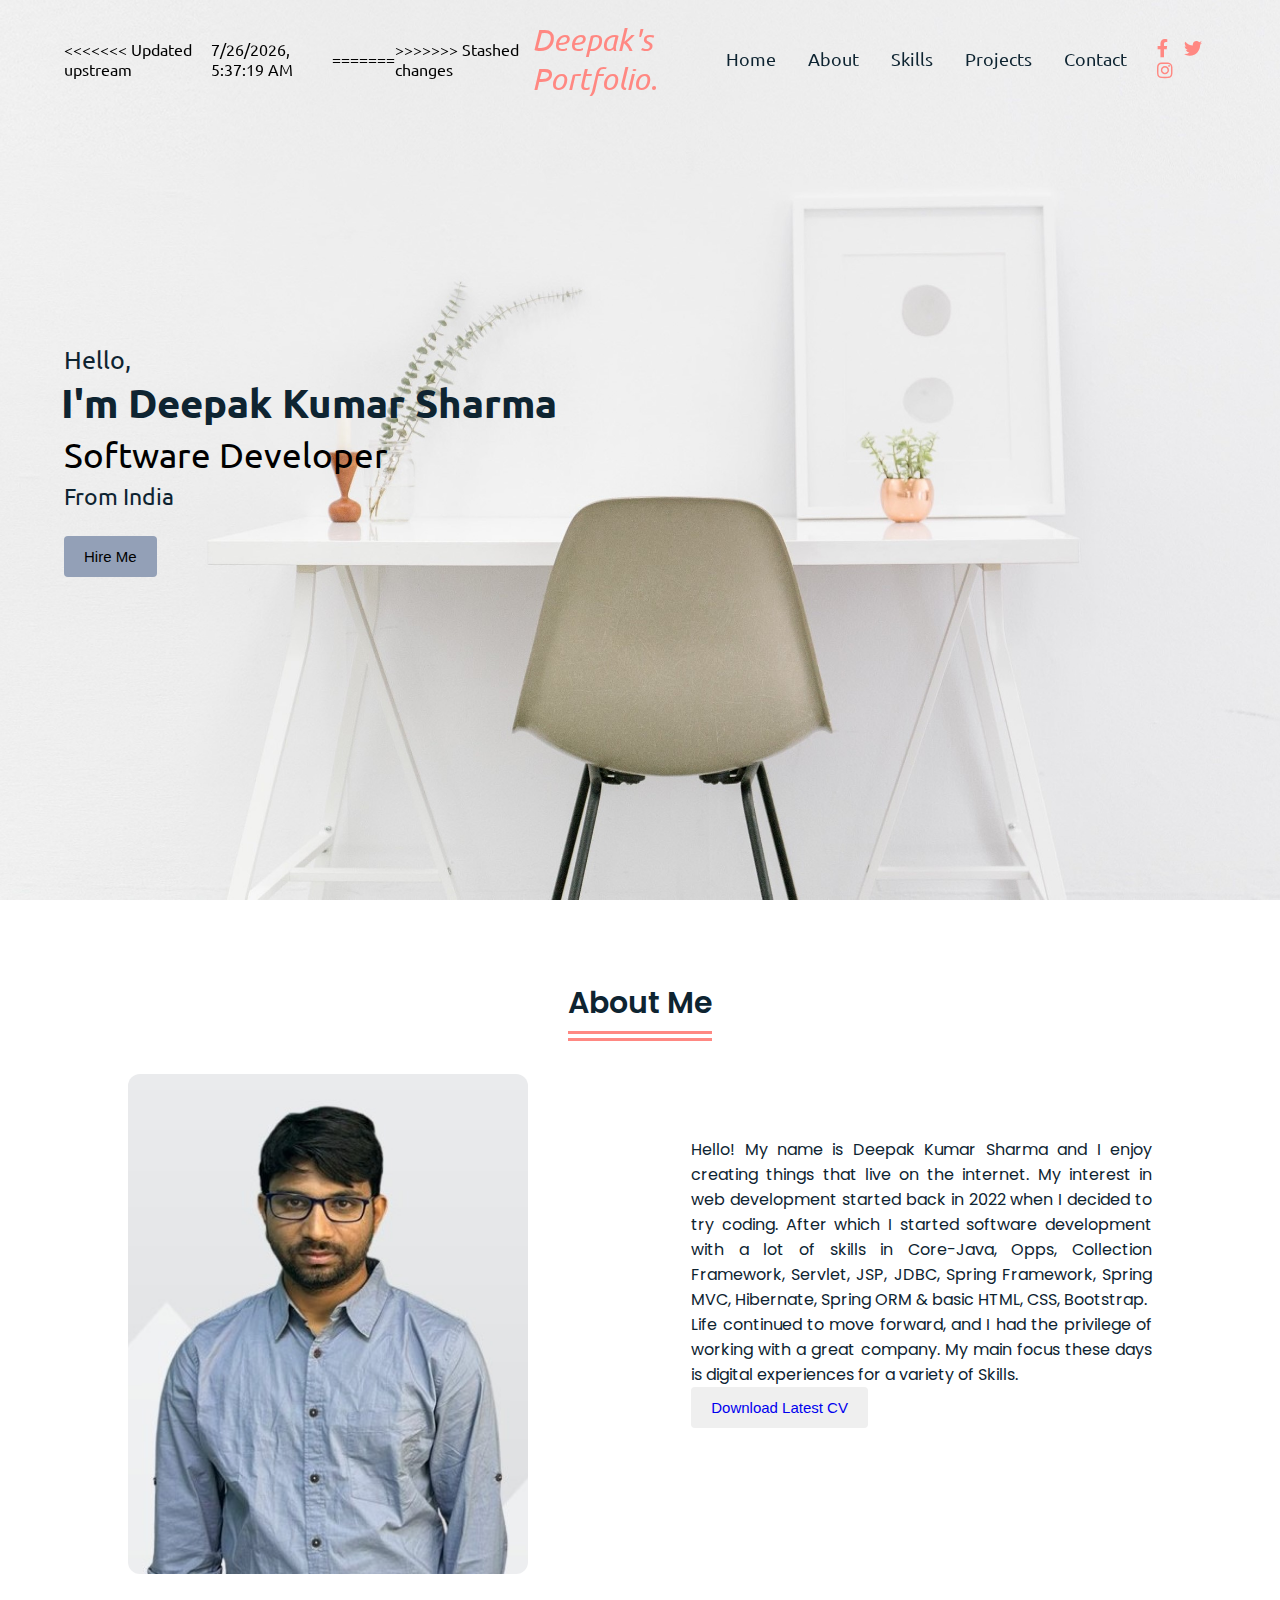
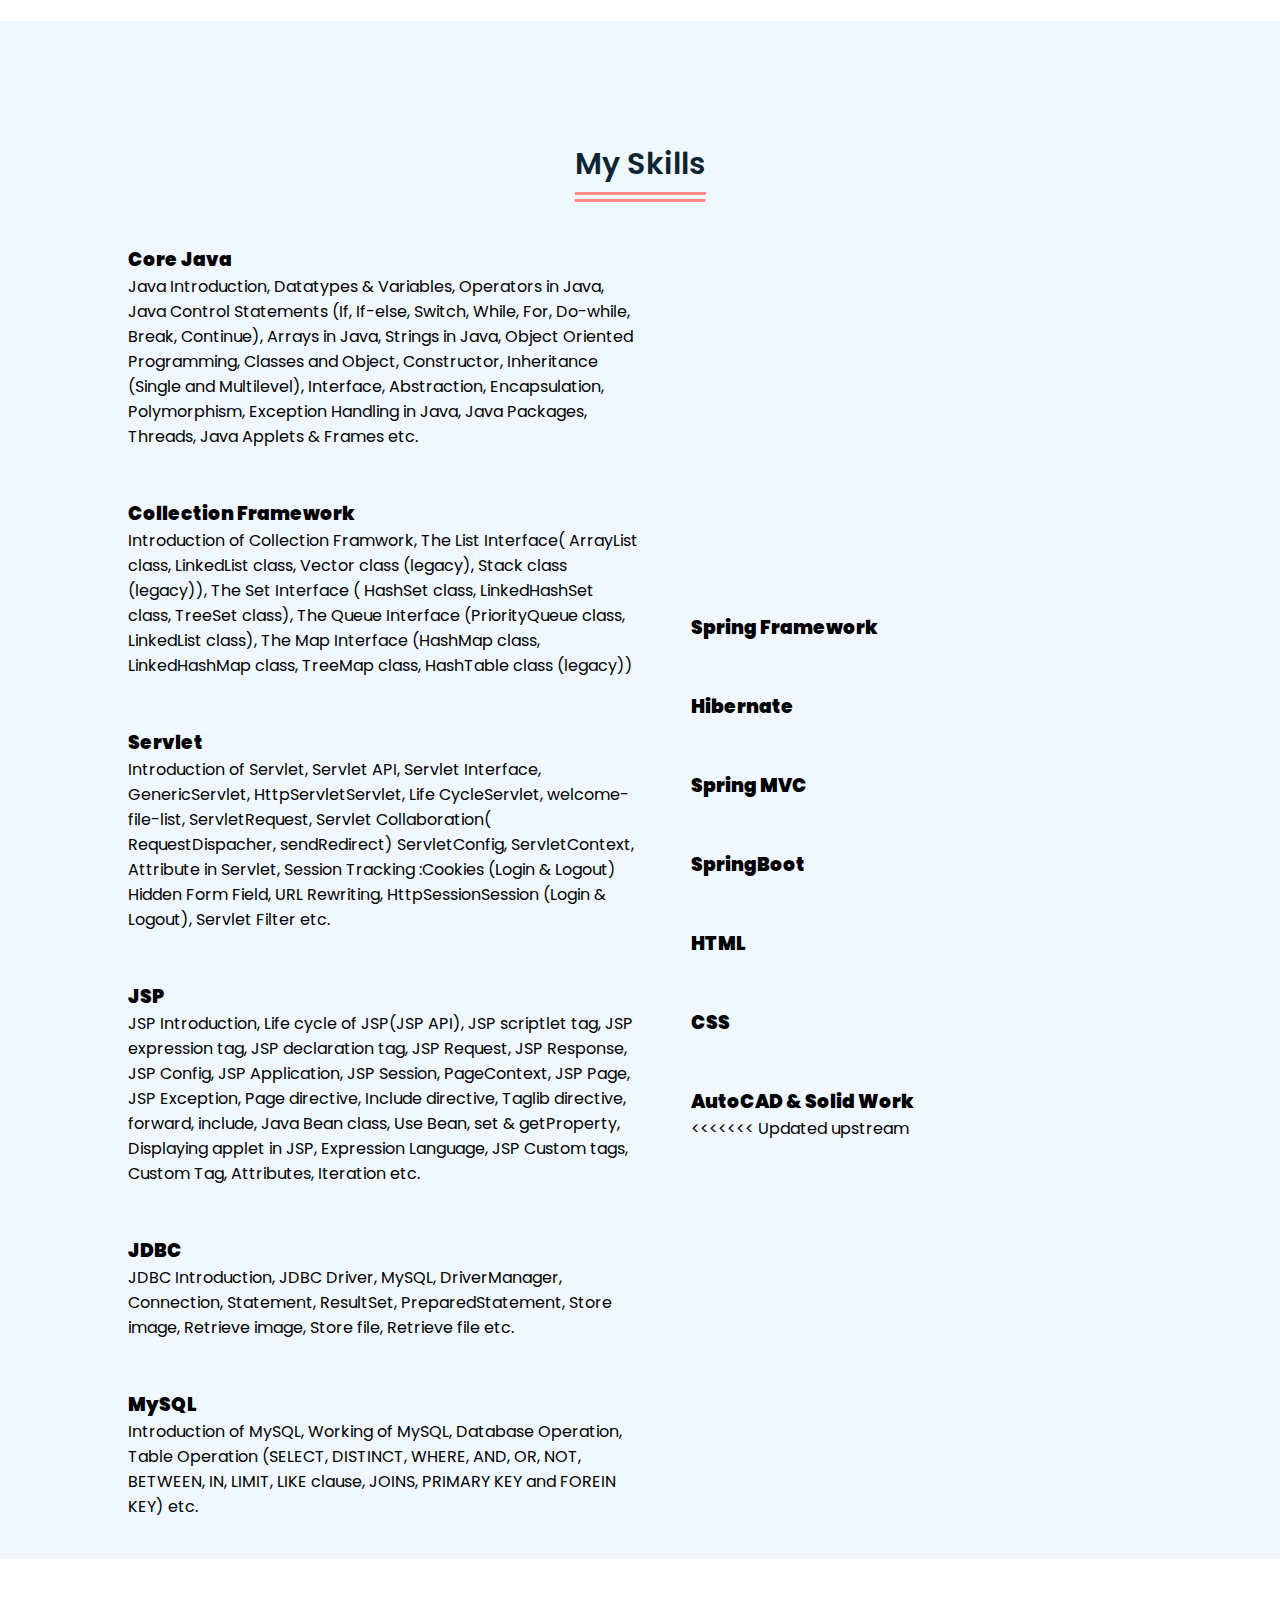
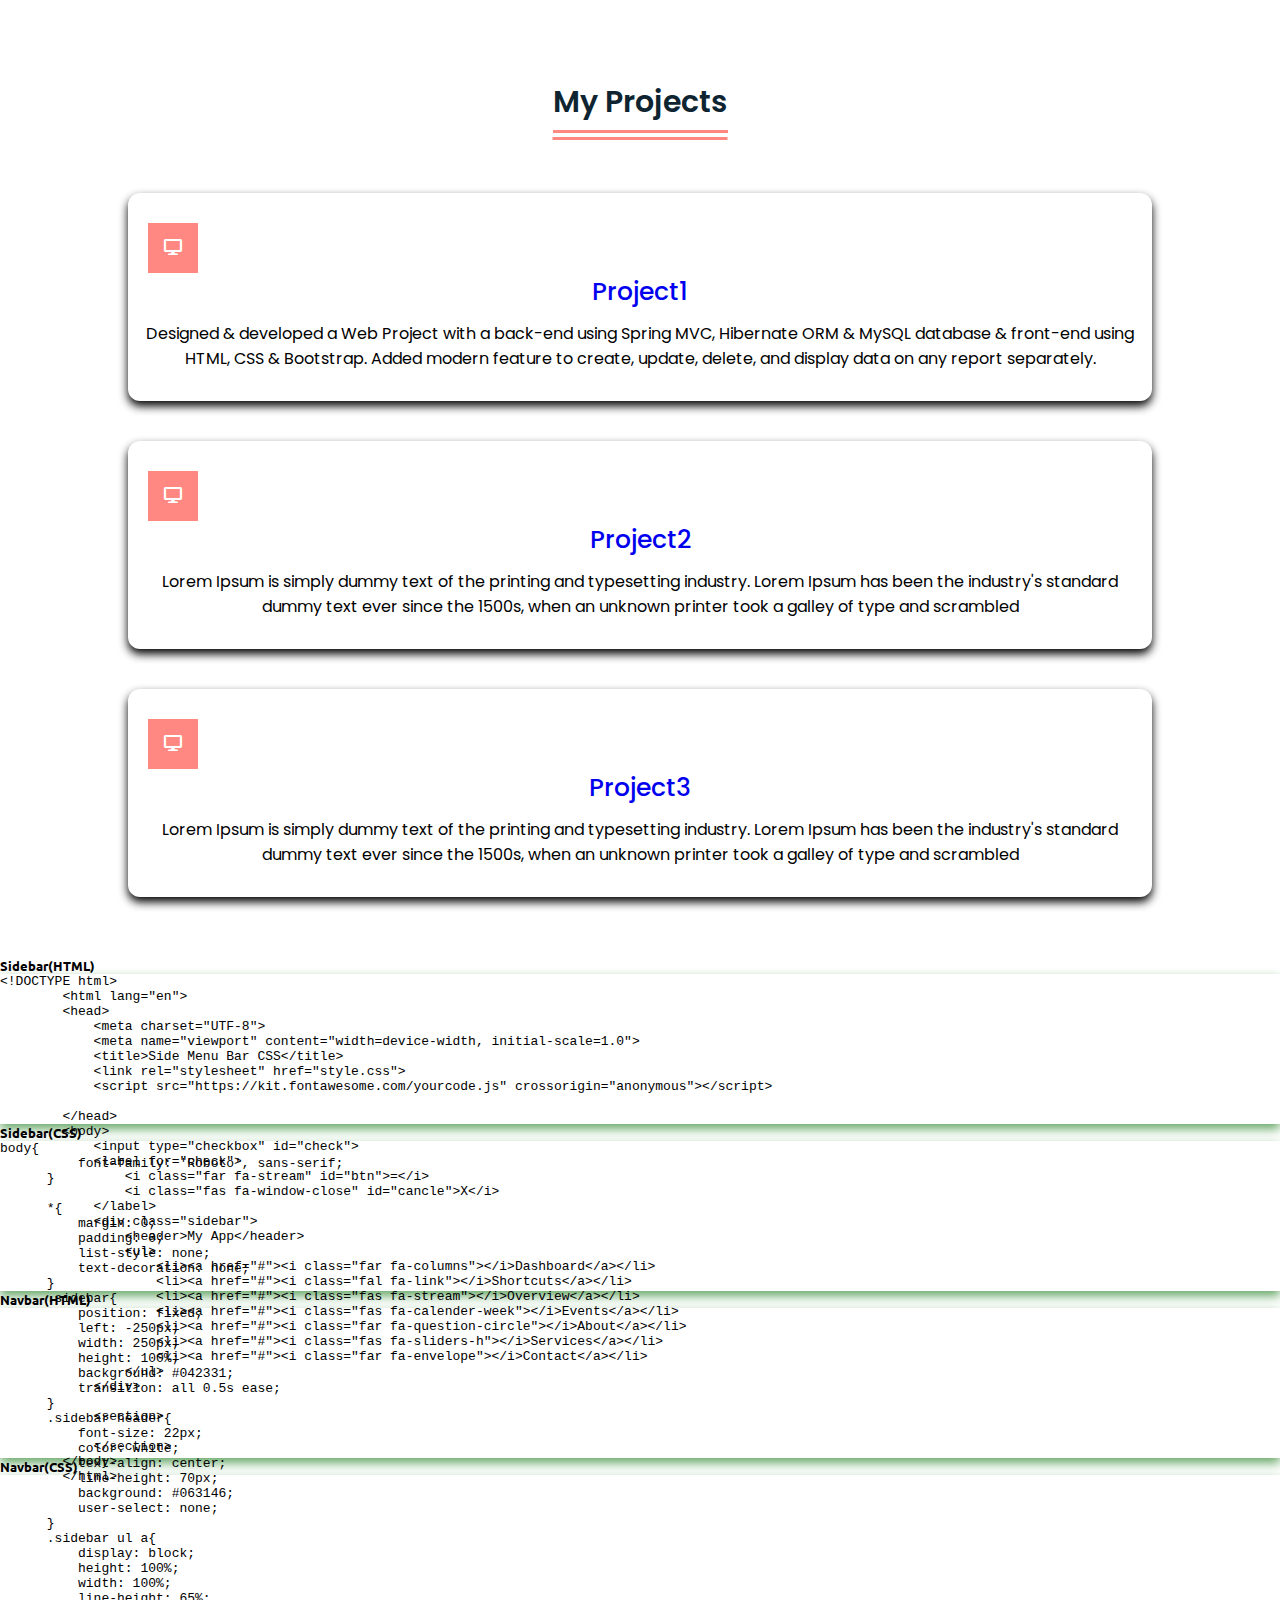
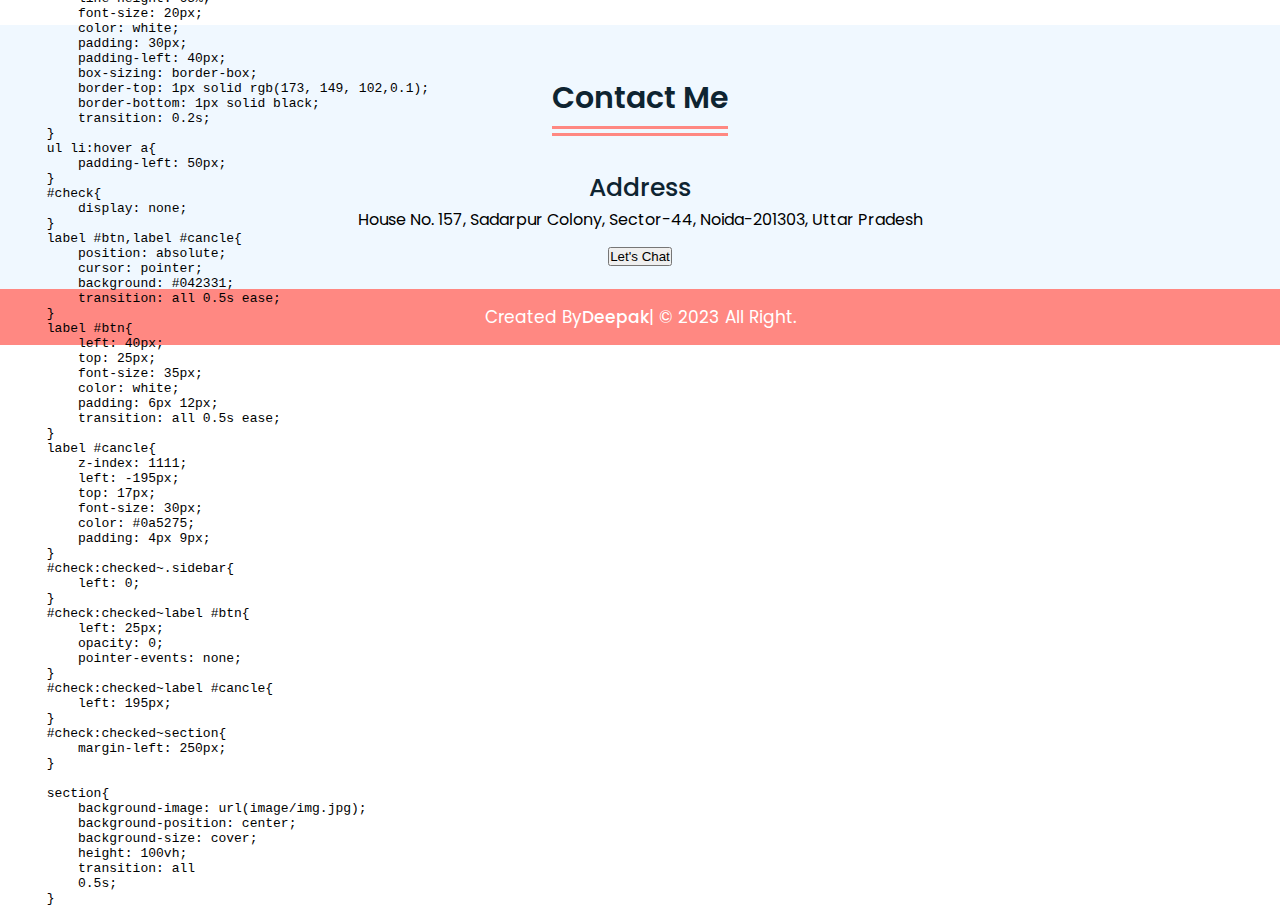
==== index.html @ 0eaa3beb "latest update" ====
<!doctype html>
<html lang="en">
  <head>
    <!-- Required meta tags -->
    <meta charset="utf-8">
    <meta name="viewport" content="width=device-width, initial-scale=1.0">

    <!--Fontawesome CDN link-->
    <link rel="stylesheet" href="https://cdnjs.cloudflare.com/ajax/libs/font-awesome/5.15.2/css/all.min.css"/>
   
    <title>Bootstrap demo</title>
    <link href="https://cdn.jsdelivr.net/npm/bootstrap@5.3.2/dist/css/bootstrap.min.css" rel="stylesheet" integrity="sha384-T3c6CoIi6uLrA9TneNEoa7RxnatzjcDSCmG1MXxSR1GAsXEV/Dwwykc2MPK8M2HN" crossorigin="anonymous">


    <title>Responsive Portfolio Website</title>
        <link rel="stylesheet" href="/css/style.css">

        <link rel="preconnect" href="https://fonts.googleapis.com">

        <script src="https://ajax.googleapis.com/ajax/libs/jquery/3.5.1/jquery.min.js"></script>

        
    
</head>
  <body>

    <!-- navbar start -->
<nav>
  <div class="navbar">

<<<<<<< Updated upstream
 <p id="currentDateTime"></p>

  <script>
    $(document).ready(function() {
      // Update the current date and time every second
      setInterval(updateDateTime, 1000);
    });

    function updateDateTime() {
      var currentDateTime = new Date();
      var formattedDateTime = currentDateTime.toLocaleString();
      $('#currentDateTime').text(formattedDateTime);
    }
  </script>
=======
    <p id="currentDateTime"></p>
    <script>
      $(document).ready(function() {
        setInterval(updateDateTime, 1000);
      });
      function updateDateTime() {
        var currentDateTime = new Date();
        var formattedDateTime = currentDateTime.toLocaleString();
        $('#currentDateTime').text(formattedDateTime);
      }
    </script>
>>>>>>> Stashed changes


    <div class="logo"><em>Deepak's Portfolio.</em></div>

        <ul class="menu">
          <li><a href="#home">Home</a></li>&nbsp;&nbsp;&nbsp;&nbsp;
          <li><a href="#about">About</a></li>&nbsp;&nbsp;&nbsp;&nbsp;
          <li><a href="#skills">Skills</a></li>&nbsp;&nbsp;&nbsp;&nbsp;
          <li><a href="#projects">Projects</a></li>&nbsp;&nbsp;&nbsp;&nbsp;
          <li><a href="#contact">Contact</a></li>&nbsp;&nbsp;&nbsp;&nbsp;          
        </ul>
        <div class="media-icons">
          <a href="https://www.facebook.com/deepak.kumarsharma.98622" target="_blank"><i class="fab fa-facebook-f"></i></a>
          <a href="#"><i class="fab fa-twitter"></i></a>
          <a href="#"><i class="fab fa-instagram"></i></a>
        </div>
    </div>
      <div class="menu-btn">
        <i class="fas fa-bars"></i>
      </div>
  </nav>

 <!-- Home Section Start -->
 <section class="home" id="home">
  <div class="home-content">
    <div class="text">
      <div class="text-one">Hello,</div>
      <div class="text-two">I'm Deepak Kumar Sharma</div>
      <div class="text-three">Software Developer</div>
      <div class="text-four">From India</div>
    </div>
    <div>
      <button class="button">Hire Me</button>
    </div>
  </div>
 </section>

 <!-- About Section Start -->
 <section class="about" id="about">
    <div class="content">
      <div class="title"><span>About Me</span></div>
      <div class="about-details">
        <div class="left">
          <img src="/images/deepak.jpg" alt="Portfolio">
        </div>
        <div class="right">
          <div class="topic"></div>
          <p>
            Hello! My name is Deepak Kumar Sharma and I enjoy creating things that live on the internet. My interest in web development started back in 2022 when I decided to try coding. After which I started software development with a lot of skills in Core-Java, Opps, Collection Framework, Servlet, JSP, JDBC, Spring Framework, Spring MVC, Hibernate, Spring ORM & basic HTML, CSS, Bootstrap.<br>
            Life continued to move forward, and I had the privilege of working with a great company. My main focus these days is digital experiences for a variety of Skills.
            <div>
            <button  class="button"><a href="/images/Deepak_CV...pdf" download="Deepak_CV">Download Latest CV</a></button>
          </div>
        </div>
      </div>
    </div>
 </section>

 <!-- My Skills Start -->
 <section class="skills" id="skills">
    <div class="content">
      <div class="title"><span>My Skills</span></div>
      <div class="skills-details">
        <div class="text">
          <div class="topic"></div>
          <p><b><h3>Core Java</h3></b>Java Introduction, Datatypes & Variables, Operators in Java, Java Control Statements (If, If-else, Switch, While, For, Do-while, Break, Continue), Arrays in Java, Strings in Java, Object Oriented Programming, Classes and Object, Constructor, Inheritance (Single and Multilevel), Interface, Abstraction, Encapsulation, Polymorphism, Exception Handling in Java, Java Packages, Threads, Java Applets & Frames etc. </p>
          <br><br>
          <p><b><h3>Collection Framework</h3></b>Introduction of Collection Framwork, The List Interface( ArrayList class, LinkedList class, Vector class (legacy), Stack class (legacy)),  The Set Interface ( HashSet class, LinkedHashSet class, TreeSet class), The Queue Interface (PriorityQueue class, LinkedList class), The Map Interface (HashMap class, LinkedHashMap class, TreeMap class, HashTable class (legacy))</p>
           <br><br>
           <p><b><h3>Servlet</h3></b>Introduction of Servlet, Servlet API, Servlet Interface, GenericServlet, HttpServletServlet, Life CycleServlet,  welcome-file-list, ServletRequest, Servlet Collaboration( RequestDispacher, sendRedirect) ServletConfig, ServletContext, Attribute in Servlet, Session Tracking :Cookies (Login & Logout) Hidden Form Field, URL Rewriting, HttpSessionSession (Login & Logout), Servlet Filter etc.</p>
           <br><br>
           <p><b><h3>JSP</h3></b>JSP Introduction, Life cycle of JSP(JSP API), JSP scriptlet tag, JSP expression tag, JSP declaration tag, JSP Request, JSP Response, JSP Config, JSP Application, JSP Session, PageContext, JSP Page, JSP Exception, Page directive, Include directive, Taglib directive, forward, include, Java Bean class, Use Bean, set & getProperty, Displaying applet in JSP, Expression Language, JSP Custom tags, Custom Tag, Attributes, Iteration etc. </p>
           <br><br>
           <p><b><h3>JDBC</h3></b>JDBC Introduction, JDBC Driver, MySQL, DriverManager, Connection, Statement, ResultSet, PreparedStatement, Store image, Retrieve image, Store file, Retrieve file etc.</p>
           <br><br>
           <p><b><h3>MySQL</h3></b>Introduction of MySQL, Working of MySQL, Database Operation, Table Operation (SELECT, DISTINCT, WHERE, AND, OR, NOT, BETWEEN, IN, LIMIT, LIKE clause, JOINS, PRIMARY KEY and FOREIN KEY) etc. </p>         
         
           <!-- <div class="experience">
              <div class="num">0</div>
              <div class="exp">Year of<br>experience</div>
            </div> -->
          </div>
          <div class="boxes">
            <div class="box">
              <p><b><h3>Spring Framework</h3></b></p>
              <br><br>
              <p><b><h3>Hibernate</h3></b></p>
              <br><br>
              <p><b><h3>Spring MVC</h3></b></p>
              <br><br>
              <p><b><h3>SpringBoot</h3></b></p>
              <br><br>
              <p><b><h3>HTML</h3></b></p>
              <br><br>
              <p><b><h3>CSS</h3></b></p>
              <br><br>
              <p><b><h3>AutoCAD & Solid Work</h3></b></p>
<<<<<<< Updated upstream
              <!-- <div class="topic">Core Java</div> -->
              <!-- <div class="per">100%</div> -->
            <!-- </div>
            <div class="box"> -->
              <!-- <div class="topic">Collection Framework</div> -->
              <!-- <div class="per">100%</div> -->
            <!-- </div>
            <div class="box"> -->
              <!-- <div class="topic">Servlet</div> -->
              <!-- <div class="per">100%</div> -->
            <!-- </div>
            <div class="box">
              <div class="topic">JSP</div> -->
              <!-- <div class="per">100%</div> -->
            <!-- </div>
            <div class="box">
              <div class="topic">JDBC</div> -->
              <!-- <div class="per">100%</div> -->
            <!-- </div>
            <div class="box">
              <div class="topic">Spring Framework</div> -->
              <!-- <div class="per">100%</div> -->
            <!-- </div>
            <div class="box">
              <div class="topic">Hibernate</div> -->
              <!-- <div class="per">100%</div> -->
            <!-- </div>
            <div class="box">
              <div class="topic">Spring MVC</div> -->
              <!-- <div class="per">100%</div> -->
            <!-- </div>
            <div class="box">
              <div class="topic">MySQL</div> -->
              <!-- <div class="per">100%</div> -->
            <!-- </div>
            <div class="box">
              <div class="topic">HTML</div> -->
              <!-- <div class="per">100%</div> -->
            <!-- </div>
            <div class="box">
              <div class="topic">CSS</div> -->
              <!-- <div class="per">100%</div> -->
            <!-- </div>
            <div class="box">
              <div class="topic">Bootstrap</div> -->
              <!-- <div class="per">100%</div> -->
            <!-- </div>
            <div class="box">
              <div class="topic">Javascript</div> -->
              <!-- <div class="per">100%</div> -->
            <!-- </div>
            <div class="box">
=======
             
            <!-- <div class="box">
>>>>>>> Stashed changes
              <div class="topic">AutoCAD</div> -->
              <!-- <div class="per">100%</div> -->
            <!-- </div>
            <div class="box">
              <div class="topic">Solid Work</div> -->
              <!-- <div class="per">100%</div> -->
            </div>
          </div>
      </div>
    </div>
 </section>
  
 <!-- My Project Start -->
 <section class="projects" id="projects">
    <div class="content">
      <div class="title"><span>My Projects</span></div>
      <div class="boxes">
        <div class="box">
          <div class="icon">
            <i class="fas fa-desktop"></i>
          </div>
          <div class="topic"><a href="http://localhost:9494/productcrudapp/" target="_blank">Project1</a></div>
          <p>Designed & developed a Web Project with a back-end using Spring MVC, Hibernate ORM & MySQL database & front-end using HTML, CSS & Bootstrap.
            Added modern feature to create, update, delete, and display data on any report separately.</p>
        </div>
        <div class="box">
          <div class="icon">
            <i class="fas fa-desktop"></i>
          </div>
          <div class="topic"><a href="#">Project2</a></div>
          <p>Lorem Ipsum is simply dummy text of the printing and typesetting industry. Lorem Ipsum has been the industry's standard dummy text ever since the 1500s, when an unknown printer took a galley of type and scrambled</p>
        </div>
        <div class="box">
          <div class="icon">
            <i class="fas fa-desktop"></i>
          </div>
          <div class="topic"><a href="#">Project3</a></div>
          <p>Lorem Ipsum is simply dummy text of the printing and typesetting industry. Lorem Ipsum has been the industry's standard dummy text ever since the 1500s, when an unknown printer took a galley of type and scrambled</p>
        </div>
      </div>
    </div>
 </section>

 <!-- Content ************************************ -->
 <div class="container">
  <div class="row">
    <!-- Sidebar -->
    <div class="col-3">
    <h5 class=" m-1">Sidebar(HTML)</h5>
    <div class="w-auto overflow-scroll mb-4">

      <xmp><!DOCTYPE html>
        <html lang="en">
        <head>
            <meta charset="UTF-8">
            <meta name="viewport" content="width=device-width, initial-scale=1.0">
            <title>Side Menu Bar CSS</title>
            <link rel="stylesheet" href="style.css">
            <script src="https://kit.fontawesome.com/yourcode.js" crossorigin="anonymous"></script>
        
        </head>
        <body>
            <input type="checkbox" id="check">
            <label for="check">
                <i class="far fa-stream" id="btn">=</i>
                <i class="fas fa-window-close" id="cancle">X</i>
            </label>
            <div class="sidebar">
                <header>My App</header>
                <ul>
                    <li><a href="#"><i class="far fa-columns"></i>Dashboard</a></li>
                    <li><a href="#"><i class="fal fa-link"></i>Shortcuts</a></li>
                    <li><a href="#"><i class="fas fa-stream"></i>Overview</a></li>
                    <li><a href="#"><i class="fas fa-calender-week"></i>Events</a></li>
                    <li><a href="#"><i class="far fa-question-circle"></i>About</a></li>
                    <li><a href="#"><i class="fas fa-sliders-h"></i>Services</a></li>
                    <li><a href="#"><i class="far fa-envelope"></i>Contact</a></li>
                </ul>
            </div>
        
            <section>
        
            </section>
        </body>
        </html></xmp>
    </div>
    </div>

    <div class="col-3">
    <h5>Sidebar(CSS)</h5>
    <div class="w-auto overflow-scroll mb-4">
        <xmp>body{
          font-family: 'Roboto', sans-serif;
      }
      
      *{
          margin: 0;
          padding: 0;
          list-style: none;
          text-decoration: none;
      }
      .sidebar{
          position: fixed;
          left: -250px;
          width: 250px;
          height: 100%;
          background: #042331;
          transition: all 0.5s ease;
      }
      .sidebar header{
          font-size: 22px;
          color: white;
          text-align: center;
          line-height: 70px;
          background: #063146;
          user-select: none;
      }
      .sidebar ul a{
          display: block;
          height: 100%;
          width: 100%;
          line-height: 65%;
          font-size: 20px;
          color: white;
          padding: 30px;
          padding-left: 40px;
          box-sizing: border-box;
          border-top: 1px solid rgb(173, 149, 102,0.1);
          border-bottom: 1px solid black;
          transition: 0.2s;
      }
      ul li:hover a{
          padding-left: 50px;
      }
      #check{
          display: none;
      }
      label #btn,label #cancle{
          position: absolute;
          cursor: pointer;
          background: #042331;
          transition: all 0.5s ease;
      }
      label #btn{
          left: 40px;
          top: 25px;
          font-size: 35px;
          color: white;
          padding: 6px 12px;
          transition: all 0.5s ease;
      }
      label #cancle{
          z-index: 1111;
          left: -195px;
          top: 17px;
          font-size: 30px;
          color: #0a5275;
          padding: 4px 9px;
      }
      #check:checked~.sidebar{
          left: 0;
      }
      #check:checked~label #btn{
          left: 25px;
          opacity: 0;
          pointer-events: none;
      }
      #check:checked~label #cancle{
          left: 195px;
      }
      #check:checked~section{
          margin-left: 250px;
      }
      
      section{
          background-image: url(image/img.jpg);
          background-position: center;
          background-size: cover;
          height: 100vh;
          transition: all
          0.5s;
      }</xmp>
    </div>
    </div>
    <!-- Sidebar end -->
<!-- Navbar -->
    <div class="col-3">
      <h5 class=" m-1">Navbar(HTML)</h5>
      <div class="w-auto overflow-scroll mb-4">

      </div>
    </div>

    <div class="col-3">
      <h5 class=" m-1">Navbar(CSS)</h5>
      <div class="w-auto overflow-scroll mb-4">

      </div>
    </div>
<!-- Navbar end -->

  </div>
 </div>



 <!-- contact me section start -->
 <section class="contact" id="contact">
    <div class="content">
      <div class="title"><span>Contact Me</span></div>
      <div class="topic">Address</div>
      <p></p>
      <p>House No. 157, Sadarpur Colony, Sector-44, Noida-201303, Uttar Pradesh</p>
      <div class="button">
        <button>Let's Chat</button>
      </div>
    </div>
 </section>

 <!-- Footer section start -->
 <footer>
  <div class="text">
    <span>Created By<a href="#">Deepak</a>| &#169; 2023 All Right.</span>
  </div>
 </footer>

  <script src="/js/script.js"></script>
  <script src="https://cdn.jsdelivr.net/npm/@popperjs/core@2.11.8/dist/umd/popper.min.js" integrity="sha384-I7E8VVD/ismYTF4hNIPjVp/Zjvgyol6VFvRkX/vR+Vc4jQkC+hVqc2pM8ODewa9r" crossorigin="anonymous"></script>
<script src="https://cdn.jsdelivr.net/npm/bootstrap@5.3.2/dist/js/bootstrap.min.js" integrity="sha384-BBtl+eGJRgqQAUMxJ7pMwbEyER4l1g+O15P+16Ep7Q9Q+zqX6gSbd85u4mG4QzX+" crossorigin="anonymous"></script>

  </body>
</html>
---- css/style.css ----
/* font cdn link */
  @import url('https://fonts.googleapis.com/css2?family=Poppins:wght@400,500;600;700&family=Ubuntu:wght@400,500;600,700;800&display=swap');

  *{
    margin: 0;
    padding: 0;
    box-sizing: border-box;
    text-decoration: none;
    scroll-behavior: smooth;
  }
  :root{
    --primary-color:#ff8882;
    --black-color:#0E2431;
    --white-color:#fff;
  }
  body{
    font-family: 'Ubuntu', sans-serif;
  }
 
  /* navbar styling ...................................................*/
  nav{
    position: fixed;
    width: 100%;
    padding: 20px 0;
    z-index: 1000;
    transition: all 0.3s ease;
  }
  nav.sticky{
    background:var(--primary-color);
    padding:12px 0;

  }
  nav .navbar{
    width:90%;
    display:flex;
    justify-content:space-between;
    align-items:center;
    margin:auto;
  }
  nav .navbar .logo{
    font-weight: 500;
    font-size: 30px;
    color: var(--primary-color);
  }
  nav.sticky .navbar .logo{
    color: var(--white-color);
  }
  nav .navbar .menu{
    display: flex;
    /* position: relative; */
    color: var(--black-color);
    

  }
  nav .navbar .menu li{
    list-style: none;
    margin: 0 8px;

  }
  nav .navbar .menu a{
    font-size: 18px;
    font-weight: 400;
    color: var(--black-color);
    padding: 6px 0;
    transition: all 0.4s ease;
    word-spacing: 50px;
    text-decoration: none;
  }
 .navbar .menu a:hover{
    color: var(--primary-color);
  }
  nav.sticky .menu a{
    color: white;
  }
  nav.sticky .menu a:hover{
    color: var(--black-color);
  }
  .navbar .media-icons a{
    color: var(--primary-color);
    font-size: 18px;
    margin: 0 6px;
    
  }
  .navbar .media-icons a:hover{
    color: blue;
    font-size: 18px;
    margin: 0 6px;
  
  }
  nav.sticky .media-icons a{
    color: blue;
  }

  /* side navigation Menu button CSS */
  nav .menu-btn{
    position: absolute;
    color: var(--white-color);
    right: 30px;
    opacity: 20px;
    font-size: 20px;
    cursor: pointer;
    transition: all 0.3s ease;
    display: none;
  }
  nav .menu-btn{
    color: var --primary-color;
}
nav.sticky .menu-btn{
    color: var(--white-color);
}
.navbar .menu .menu-btn{
    color: var(--white-color);
}

/* home section styling ..................................*/
.home{
    height: 100vh;
    width: 100%;
    background:url("/images/pexels_3.jpg") no-repeat;
    background-size: cover;
    background-position: center center;
    background-attachment: fixed;
}
.home .home-content{
    width: 90%;
    height: 100%;
    margin: auto;
    display: flex;
    flex-direction: column;
    justify-content: center;
}
.home .text-one{
    font-size: 25px;
    color: var(--black-color);
}
.home .text-two{
    color: var(--black-color);
    font-size: 40px;
    font-weight: 600;
    margin-left: -3px;

}
.home .text-three{
    font-size: 35px;
    margin: 5px 0;
    color: var --primary-color;
}
.home .text-four{
    font-size: 23px;
    margin: 5px 0;
    color: var(--black-color);
}
.home .button{
    margin: 20px 0;
    color: black;
}
.home button{
    outline: none;
    padding: 6px 10px;
    border-radius: 4px;
    font-size: 10px;
    font-weight: 400;
    background: rgb(147, 160, 183);
    cursor: pointer;
    /* border: 2px; */
    text-decoration-color:black;
    transition: all 0.4s ease;
}
.home button:hover{
    border-color: rgb(174, 178, 173);
    background-color: #2c2f95;
    color: rgb(24, 22, 22);
}
.home.sticky button{
  color: white;
}

/* About section styling ...........................*/
section{
    padding-top: 40px;
}
section .content{
    width: 80%;
    margin: 40px auto;
    font-family: 'Poppins', sans-serif;
}
section .title{
    display: flex;
    justify-content: center;
    margin-bottom: 40px;
}
section .title span{
  color: var(--black-color);
  font-size: 30px;
  font-weight: 600;
  position: relative;
  padding-bottom: 8px;
}
section .title span::before,
section .title span::after{
  content: '';
  position: absolute;
  height: 3px;
  width: 100%;
  background: var(--primary-color);
  left: 0;
  bottom: 0;
}
section .title span::after{
  bottom: -7px;
  width: 70;
  left: 50%;
  transform: translateX(-50%);
}
.about .about-details{
    display: flex;
    justify-content: space-between;
    align-items: center;
}
.about .about-details .left{
  width: 45%;
}
.about .left img{
  height: 500px;
  width: 400px;
  object-fit: cover;
  border-radius: 12px;
}
.about .about-details .right{
  width: 45%;
  margin-bottom: 100px;
}
section .topic{
  color: var(--black-color);
  font-size: 25px;
  font-weight: 500;
  margin-bottom: 10px;
}
.about-details .right p{
  text-align: justify;
  color: var(--black-color);
}
section .button{
  outline: none;
  padding: 8px 16px;
  border-radius: 4px;
  font-size: 15px;
  font-weight: 500;
  background: var --primary-color;
  color: rgb(147, 137, 137);
  border: 4px solid transparent;
  cursor: pointer;
  transition: all 0.4s ease;
}
section .button button:hover{
  border-color: var(--primary-color);
  background-color: blue;
  color: var(--primary-color);
}

/* My Skills CSS.................................. */
.skills{
  background: #f0f8ff;
}
.skills .content{
  padding: 40px 0;
}
.skills .skills-details{
  display: flex;
  justify-content: space-between;
  align-items: center;
}
.skills-details .text{
  width: 50%;

}
.skills-details p{
  color: var(--black-color);
  text-align: justify;
}
.skills .about-details .experience{
  display: flex;
  align-items: center;
  margin: 0 10px;

}
.skills-details .experience .num{
  color: vae(--black-color);
  margin-left: 20px;
  font-size: 18px;
  font-weight: 500;
  margin: 0 6px;
}
.skills-details .boxes{
  width: 45%;
  display: flex;
  flex-wrap: wrap;
  justify-content: space-between;
}
.skills-details .box{
  width: calc(100% - 20px);
  margin: 20px 0;
}
.skills-details .boxes .topic{
  font-size: 20px;
  color: #5d0d09;
  font-weight: 700;
}
/* .skills-details .boxes .per{
  font-size: 40px;
  color: #ff8882;
} */
/* My Project CSS .............................*/
.projects .boxes{
  display: flex;
  flex-wrap: wrap;
  justify-content: space-between;
}
.projects .boxes .box{
  margin: 20px 0;
  width: calc(100% / 3 -20%);
  text-align: center;
  border-radius: 12px;
  padding: 30px 10px;
  box-shadow: 0 5px 10px black;
  cursor: default;
  transition: all 0.4s ease;
}
.projects .boxes .box:hover{
  background: var(--primary-color);
  color: var(--white-color);
}
.projects .boxes .box .icon{
  height: 50px;
  width: 50px;
  background: var(--primary-color);
  text-align: center;
  line-height: 50px;
  font-size: 18;
  color: var(--white-color);
  margin: auto 10px auto;
  transition: all 0.4s ease;
}
.boxes .box:hover .icon{
  background: var(--white-color);
  color: var(--primary-color);
}
.projects .boxes .box:hover .topic,
.projects .boxes .box:hover p{
  color: var(--white-color);
  transition: all 0.4s ease;
}


.overflow-scroll{
  height: 150px;
  /* width: calc(100% / 2 -20%); */
  /* width: 600px; */
  box-shadow: 0 5px 10px rgb(102, 167, 102);
  /* margin-right: 1px; */
  
}

/* Contact CSS ..................................*/
.contact{
  background: #f0f8ff;
}
.contact .content{
  margin: auto;
  padding: 10px 0;
  text-align: center;
}
.contact .topic{
  width: 80%;
  text-align: center;
  margin: auto;
}

/* Footer CSS */
footer{
  background: var(--primary-color);
  padding: 15px 0;
  text-align: center;
  font-family: 'Poppins', sans-serif;
}
footer .text span{
  font-size: 17px;
  font-weight: 400;
  color: var(--white-color);
}
footer .text span a{
  font-weight: 500;
  color: var(--white-color);
}
footer .text span a:hover{
  text-decoration: underline;
}

/* Scroll CSS */
.scroll-botton a{
  position: fixed;
  bottom: 20px;
  right: 20px;
  color: var(--white-color);
  background: var(--primary-color);
  padding: 10px 12px;
  font-size: 18px;
  border-radius: 6px;
  box-shadow: black;
  display: none;

}

/* Responsive Media Queries */
@media(max-width:1190px){
  section .content{
    width: 85%;
  }
}
@media(max-width:1000px){
  .about .about-details{
    justify-content: center;
    flex-direction: column;
  }
  .about .about-details .left{
    display: flex;
    justify-content: center;
    width: 100%;
  }
  .about .about-details .right{
    width: 90%;
    margin: 40px 0;
  }
  .projects .boxes .box{
    margin: 20px 0;
    width: cac(100% / 2 - 20px);
  }
}
@media(max-width:900px){
  .about .left img{
    height: 350px;
    width: 350px;
  }
}
@media(max-width:750px){
   nav .navbar{
    width: 90%;
   }
   nav .navbar .menu{
    position: fixed;
    left: 100%;
    top: 0;
    background: var(--primary-color);
    height: 100vh;
    max-width: 400;
    width: 100%;
    padding-top: 60px;
    flex-direction: column;
    align-items: center;
    transition: all0.5s ease;
   } 
   .navbar.active .menu{
    left: 0;
   }
   nav .navbar .menu a{
    font-size: 23px;
    display: block;
    color: var(--white-color);
    margin: 10px 0;
   }
   nav.sticky .menu a:hover{
    color: var(--primary-color);
   }
   nav .navbar .media-icons{
    display: none;
   }
   nav .menu-btn,
   .navbar .menu .cancle-btn{
    display: block;
   }
   .home .text-two{
    font-size: 65px;
   }
   .home .text-three{
    font-size: 35px;
   }
   .skills .skills-details{
    align-items: center;
    justify-content: center;
    flex-direction: column;
   }
   .skills-details .text{
    width: 100%;
    margin-bottom: 50px;
   }
   .skills-details .boxes{
    justify-content: center;
    align-items: center;
    width: 100%;
  }
  .projects .boxes .box{
    margin: 20px;
    width: 100%;
  }
  .contact .text{
    width: 100%;
  }
}

@media(max-width:500px){
  .home .text-two{
    font-size: 55px;
  }
  .home .text-three{
    font-size: 33px;
  }
  .skills-details .boxes .per{
    font-size: 50px;
    color: var(--primary-color);
  }
}
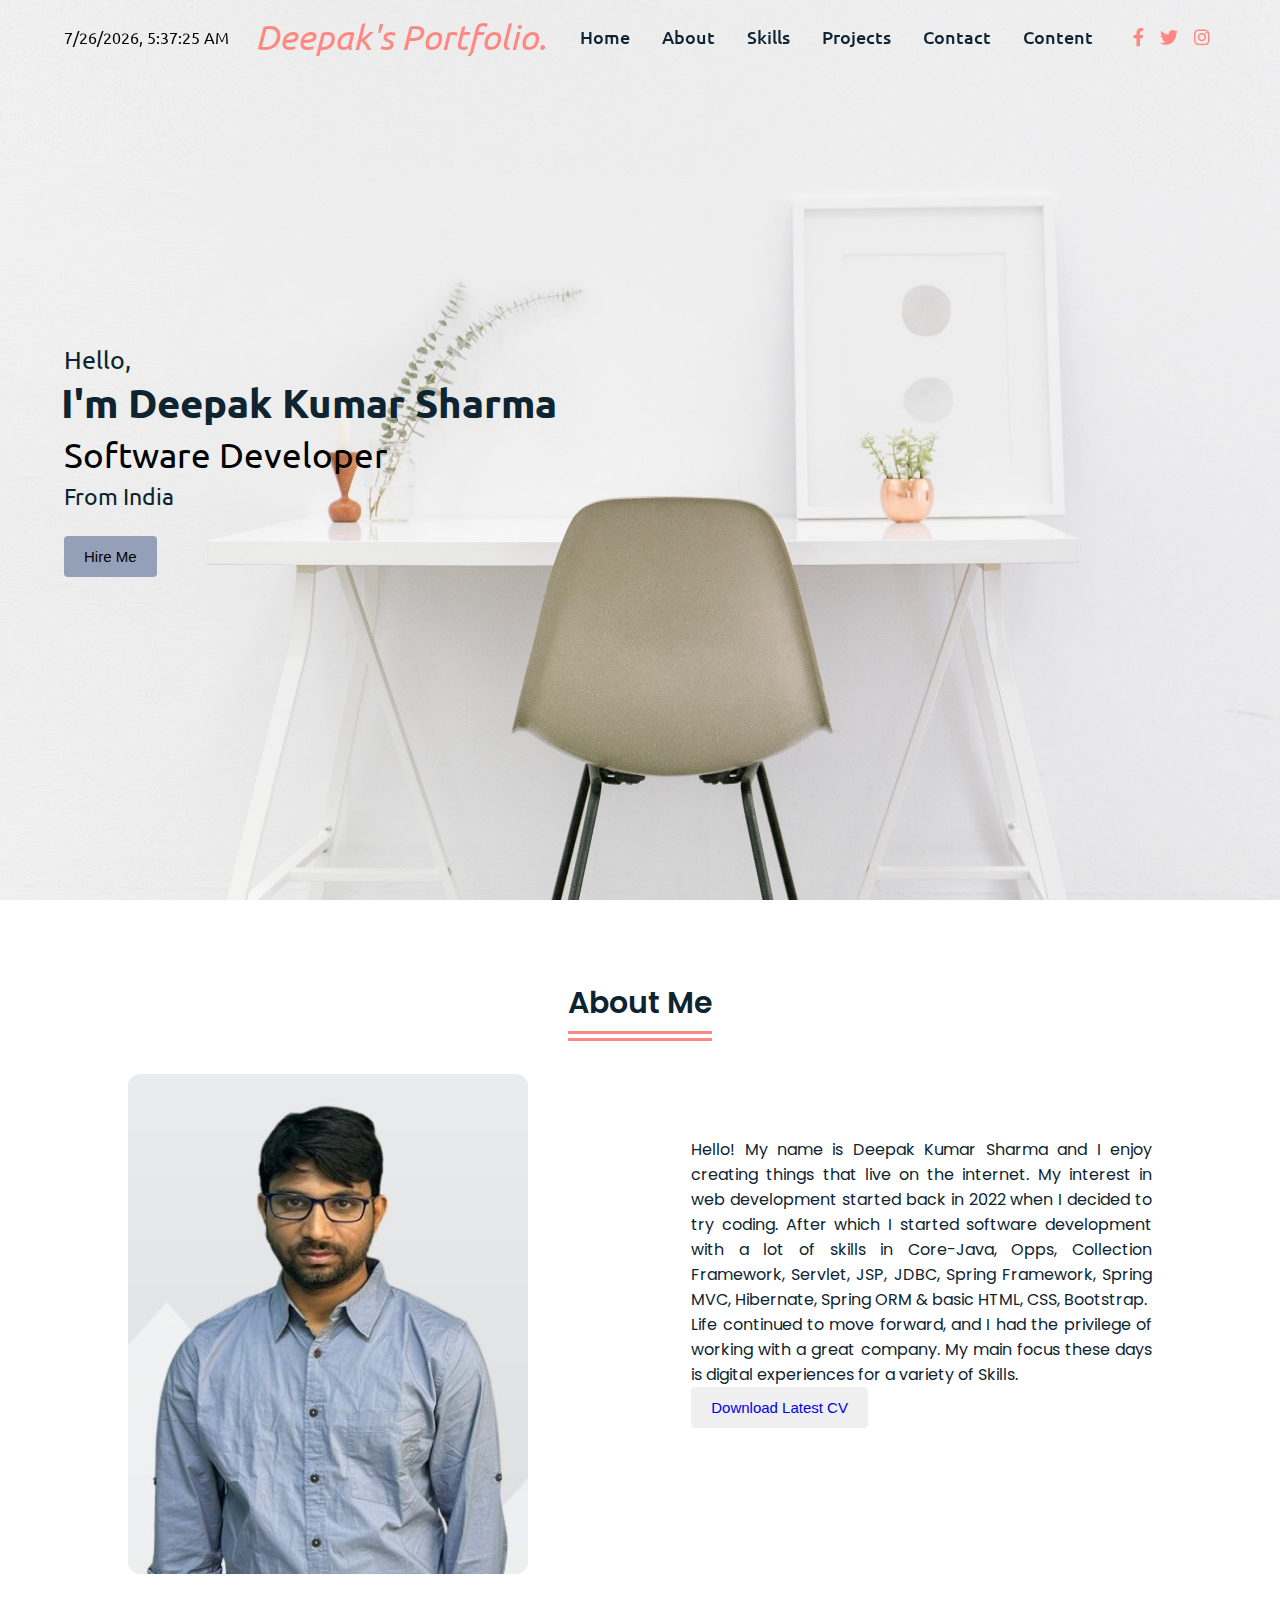
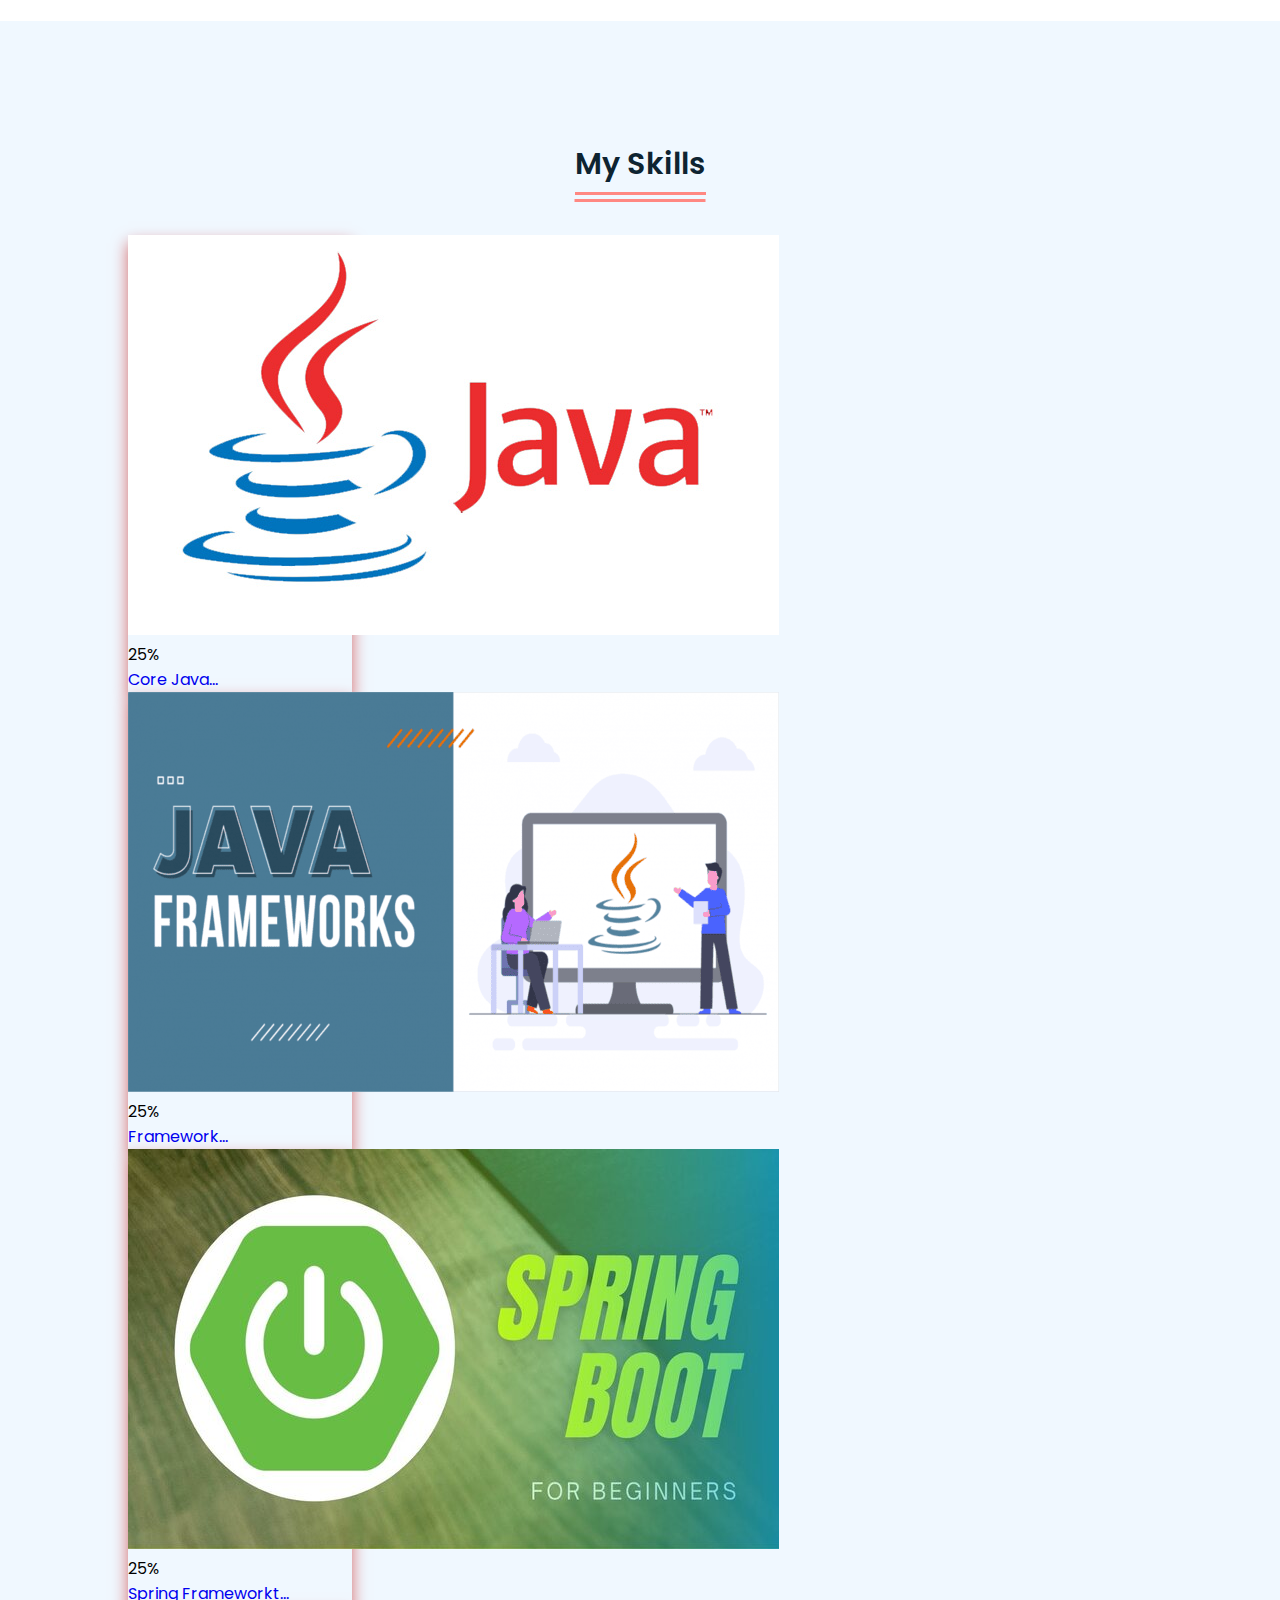
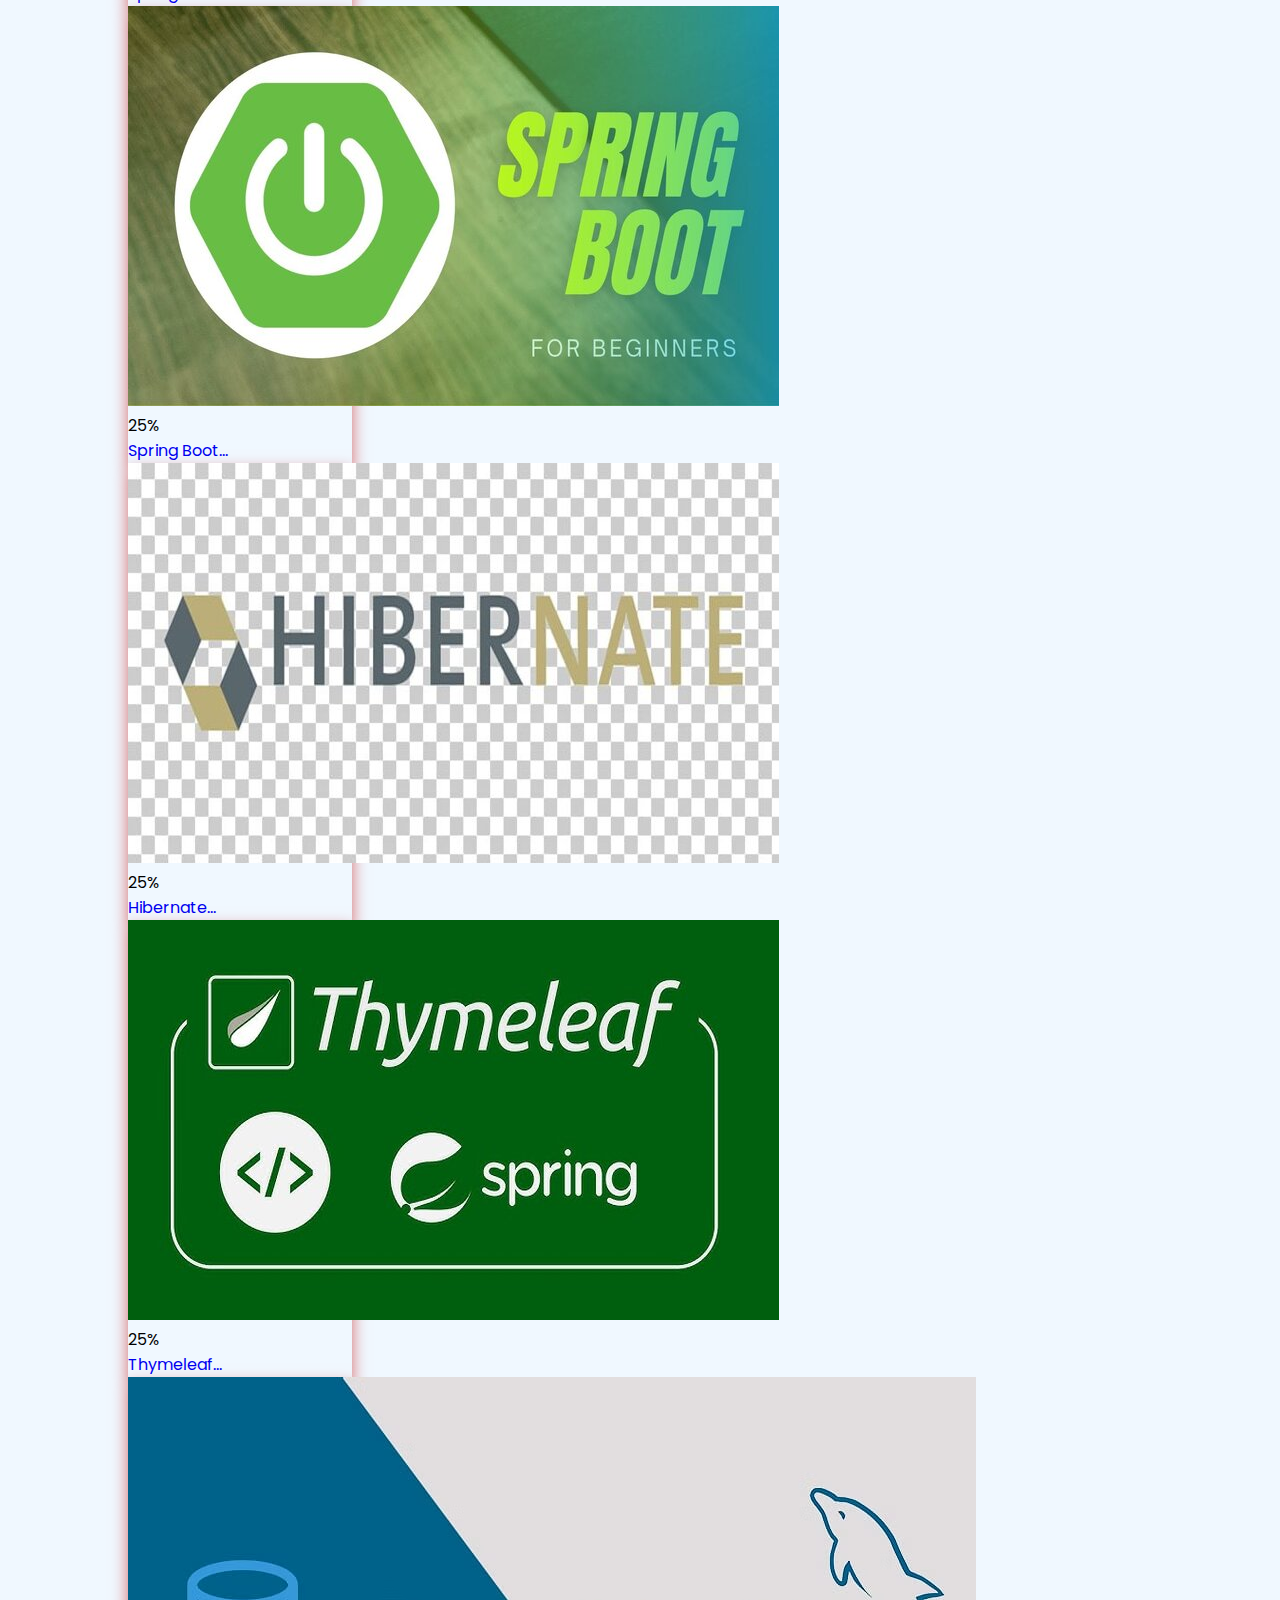
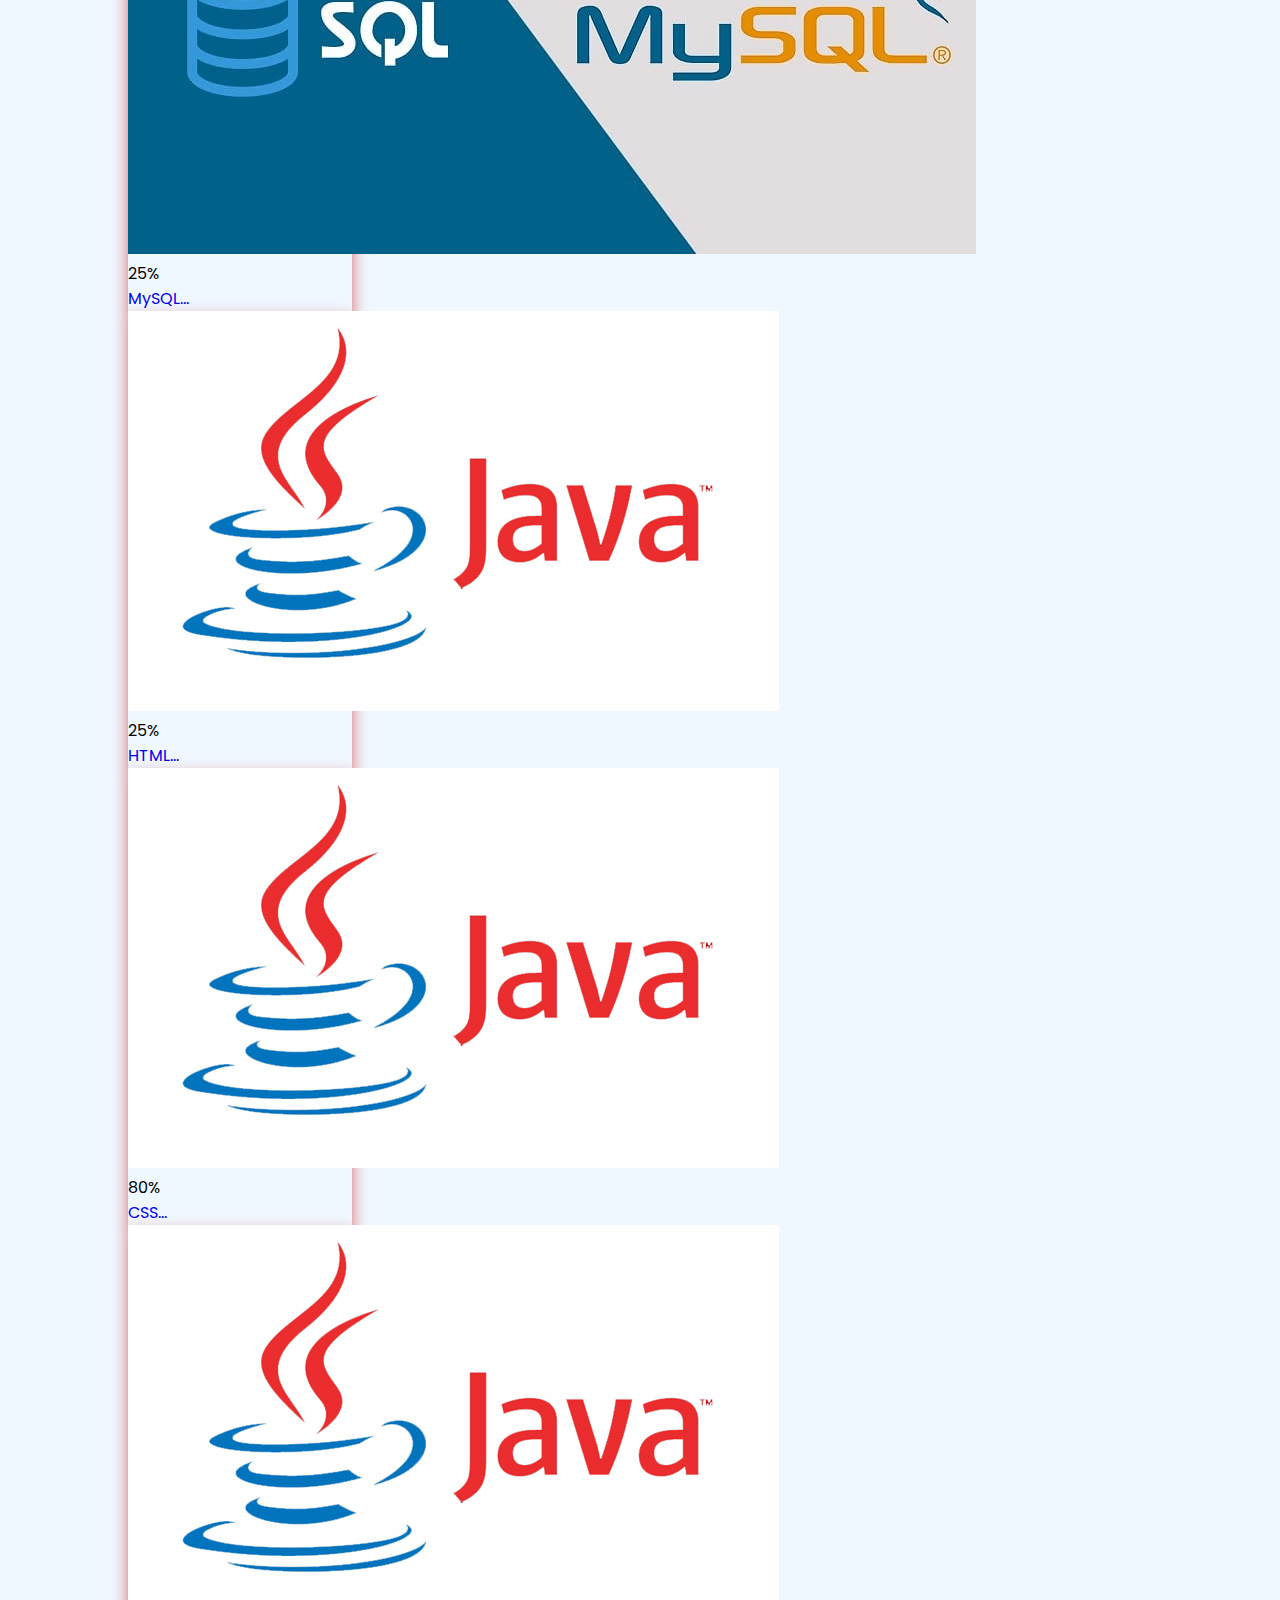
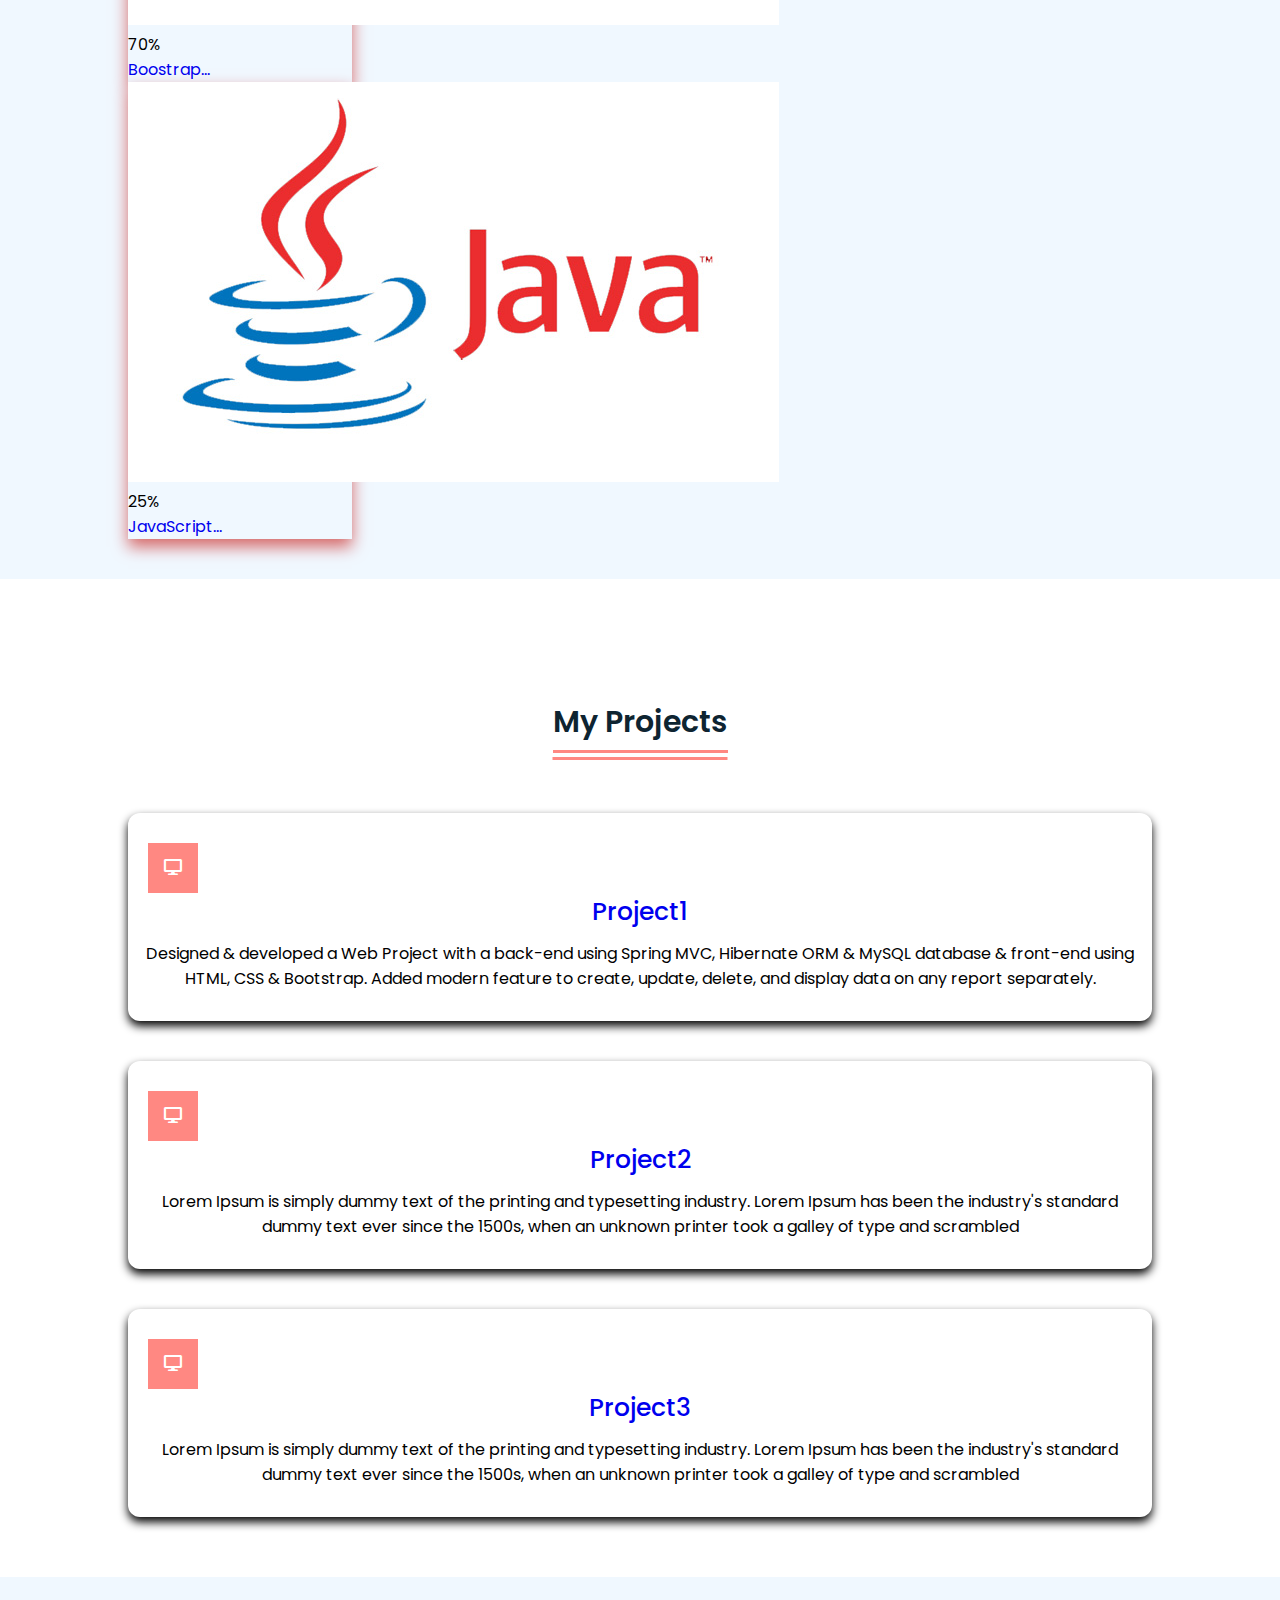
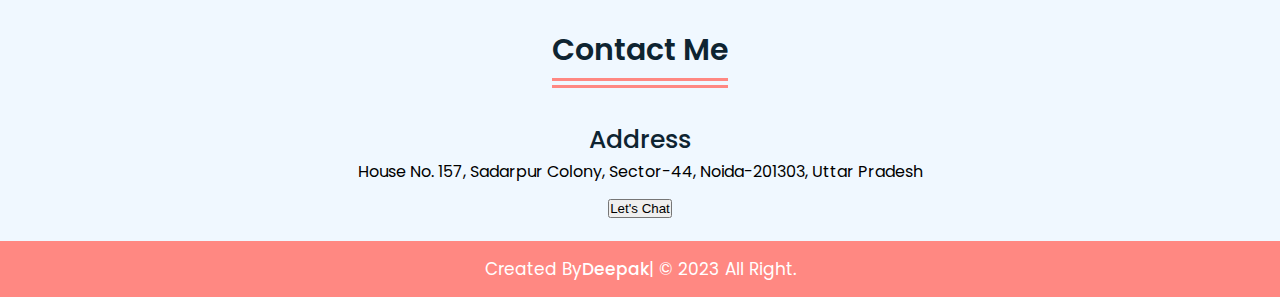
==== commit e1405aff: "latest" ====
--- a/index.html
+++ b/index.html
@@ -11,52 +11,35 @@
     <title>Bootstrap demo</title>
     <link href="https://cdn.jsdelivr.net/npm/bootstrap@5.3.2/dist/css/bootstrap.min.css" rel="stylesheet" integrity="sha384-T3c6CoIi6uLrA9TneNEoa7RxnatzjcDSCmG1MXxSR1GAsXEV/Dwwykc2MPK8M2HN" crossorigin="anonymous">
 
-
     <title>Responsive Portfolio Website</title>
         <link rel="stylesheet" href="/css/style.css">
 
         <link rel="preconnect" href="https://fonts.googleapis.com">
-
         <script src="https://ajax.googleapis.com/ajax/libs/jquery/3.5.1/jquery.min.js"></script>
-
-        
     
 </head>
   <body>
 
+
     <!-- navbar start -->
 <nav>
   <div class="navbar">
-
-<<<<<<< Updated upstream
- <p id="currentDateTime"></p>
-
-  <script>
-    $(document).ready(function() {
-      // Update the current date and time every second
-      setInterval(updateDateTime, 1000);
-    });
-
-    function updateDateTime() {
-      var currentDateTime = new Date();
-      var formattedDateTime = currentDateTime.toLocaleString();
-      $('#currentDateTime').text(formattedDateTime);
-    }
-  </script>
-=======
+    <!-- <div id="datetime"></div> -->
+
     <p id="currentDateTime"></p>
+
     <script>
       $(document).ready(function() {
+        // Update the current date and time every second
         setInterval(updateDateTime, 1000);
       });
+  
       function updateDateTime() {
         var currentDateTime = new Date();
         var formattedDateTime = currentDateTime.toLocaleString();
         $('#currentDateTime').text(formattedDateTime);
       }
     </script>
->>>>>>> Stashed changes
-
 
     <div class="logo"><em>Deepak's Portfolio.</em></div>
 
@@ -65,14 +48,15 @@
           <li><a href="#about">About</a></li>&nbsp;&nbsp;&nbsp;&nbsp;
           <li><a href="#skills">Skills</a></li>&nbsp;&nbsp;&nbsp;&nbsp;
           <li><a href="#projects">Projects</a></li>&nbsp;&nbsp;&nbsp;&nbsp;
-          <li><a href="#contact">Contact</a></li>&nbsp;&nbsp;&nbsp;&nbsp;          
+          <li><a href="#contact">Contact</a></li>&nbsp;&nbsp;&nbsp;&nbsp;
+          <li><a href="content.html">Content</a></li>
         </ul>
         <div class="media-icons">
           <a href="https://www.facebook.com/deepak.kumarsharma.98622" target="_blank"><i class="fab fa-facebook-f"></i></a>
           <a href="#"><i class="fab fa-twitter"></i></a>
           <a href="#"><i class="fab fa-instagram"></i></a>
         </div>
-    </div>
+      </div>
       <div class="menu-btn">
         <i class="fas fa-bars"></i>
       </div>
@@ -119,105 +103,150 @@
     <div class="content">
       <div class="title"><span>My Skills</span></div>
       <div class="skills-details">
-        <div class="text">
-          <div class="topic"></div>
-          <p><b><h3>Core Java</h3></b>Java Introduction, Datatypes & Variables, Operators in Java, Java Control Statements (If, If-else, Switch, While, For, Do-while, Break, Continue), Arrays in Java, Strings in Java, Object Oriented Programming, Classes and Object, Constructor, Inheritance (Single and Multilevel), Interface, Abstraction, Encapsulation, Polymorphism, Exception Handling in Java, Java Packages, Threads, Java Applets & Frames etc. </p>
-          <br><br>
-          <p><b><h3>Collection Framework</h3></b>Introduction of Collection Framwork, The List Interface( ArrayList class, LinkedList class, Vector class (legacy), Stack class (legacy)),  The Set Interface ( HashSet class, LinkedHashSet class, TreeSet class), The Queue Interface (PriorityQueue class, LinkedList class), The Map Interface (HashMap class, LinkedHashMap class, TreeMap class, HashTable class (legacy))</p>
-           <br><br>
-           <p><b><h3>Servlet</h3></b>Introduction of Servlet, Servlet API, Servlet Interface, GenericServlet, HttpServletServlet, Life CycleServlet,  welcome-file-list, ServletRequest, Servlet Collaboration( RequestDispacher, sendRedirect) ServletConfig, ServletContext, Attribute in Servlet, Session Tracking :Cookies (Login & Logout) Hidden Form Field, URL Rewriting, HttpSessionSession (Login & Logout), Servlet Filter etc.</p>
-           <br><br>
-           <p><b><h3>JSP</h3></b>JSP Introduction, Life cycle of JSP(JSP API), JSP scriptlet tag, JSP expression tag, JSP declaration tag, JSP Request, JSP Response, JSP Config, JSP Application, JSP Session, PageContext, JSP Page, JSP Exception, Page directive, Include directive, Taglib directive, forward, include, Java Bean class, Use Bean, set & getProperty, Displaying applet in JSP, Expression Language, JSP Custom tags, Custom Tag, Attributes, Iteration etc. </p>
-           <br><br>
-           <p><b><h3>JDBC</h3></b>JDBC Introduction, JDBC Driver, MySQL, DriverManager, Connection, Statement, ResultSet, PreparedStatement, Store image, Retrieve image, Store file, Retrieve file etc.</p>
-           <br><br>
-           <p><b><h3>MySQL</h3></b>Introduction of MySQL, Working of MySQL, Database Operation, Table Operation (SELECT, DISTINCT, WHERE, AND, OR, NOT, BETWEEN, IN, LIMIT, LIKE clause, JOINS, PRIMARY KEY and FOREIN KEY) etc. </p>         
-         
-           <!-- <div class="experience">
-              <div class="num">0</div>
-              <div class="exp">Year of<br>experience</div>
-            </div> -->
-          </div>
-          <div class="boxes">
-            <div class="box">
-              <p><b><h3>Spring Framework</h3></b></p>
-              <br><br>
-              <p><b><h3>Hibernate</h3></b></p>
-              <br><br>
-              <p><b><h3>Spring MVC</h3></b></p>
-              <br><br>
-              <p><b><h3>SpringBoot</h3></b></p>
-              <br><br>
-              <p><b><h3>HTML</h3></b></p>
-              <br><br>
-              <p><b><h3>CSS</h3></b></p>
-              <br><br>
-              <p><b><h3>AutoCAD & Solid Work</h3></b></p>
-<<<<<<< Updated upstream
-              <!-- <div class="topic">Core Java</div> -->
-              <!-- <div class="per">100%</div> -->
-            <!-- </div>
-            <div class="box"> -->
-              <!-- <div class="topic">Collection Framework</div> -->
-              <!-- <div class="per">100%</div> -->
-            <!-- </div>
-            <div class="box"> -->
-              <!-- <div class="topic">Servlet</div> -->
-              <!-- <div class="per">100%</div> -->
-            <!-- </div>
-            <div class="box">
-              <div class="topic">JSP</div> -->
-              <!-- <div class="per">100%</div> -->
-            <!-- </div>
-            <div class="box">
-              <div class="topic">JDBC</div> -->
-              <!-- <div class="per">100%</div> -->
-            <!-- </div>
-            <div class="box">
-              <div class="topic">Spring Framework</div> -->
-              <!-- <div class="per">100%</div> -->
-            <!-- </div>
-            <div class="box">
-              <div class="topic">Hibernate</div> -->
-              <!-- <div class="per">100%</div> -->
-            <!-- </div>
-            <div class="box">
-              <div class="topic">Spring MVC</div> -->
-              <!-- <div class="per">100%</div> -->
-            <!-- </div>
-            <div class="box">
-              <div class="topic">MySQL</div> -->
-              <!-- <div class="per">100%</div> -->
-            <!-- </div>
-            <div class="box">
-              <div class="topic">HTML</div> -->
-              <!-- <div class="per">100%</div> -->
-            <!-- </div>
-            <div class="box">
-              <div class="topic">CSS</div> -->
-              <!-- <div class="per">100%</div> -->
-            <!-- </div>
-            <div class="box">
-              <div class="topic">Bootstrap</div> -->
-              <!-- <div class="per">100%</div> -->
-            <!-- </div>
-            <div class="box">
-              <div class="topic">Javascript</div> -->
-              <!-- <div class="per">100%</div> -->
-            <!-- </div>
-            <div class="box">
-=======
-             
-            <!-- <div class="box">
->>>>>>> Stashed changes
-              <div class="topic">AutoCAD</div> -->
-              <!-- <div class="per">100%</div> -->
-            <!-- </div>
-            <div class="box">
-              <div class="topic">Solid Work</div> -->
-              <!-- <div class="per">100%</div> -->
+        <div class="row">
+
+        <div class="col-sm m-2">
+          <div class="card border-primary" style="width: 14rem;">
+            <img src="images/java2-logo.jpg" class="card-img-top" alt="...">
+            <div class="card-body">
+              <div class="progress">
+                <div class="progress-bar" role="progressbar" style="width: 25%;" aria-valuenow="25" aria-valuemin="0" aria-valuemax="100">25%</div>
+              </div>
             </div>
-          </div>
+            <a href="#" class="btn btn-secondary">Core Java...</a>
+          </div>        
+        </div>
+
+        <div class="col-sm m-2">
+          <div class="card border-primary" style="width: 14rem;">
+            <img src="images/javaf1.png" class="card-img-top" alt="...">
+            <div class="card-body">
+              <div class="progress">
+                <div class="progress-bar" role="progressbar" style="width: 25%;" aria-valuenow="25" aria-valuemin="0" aria-valuemax="100">25%</div>
+              </div>
+            </div>
+            <a href="#" class="btn btn-secondary">Framework...</a>
+          </div>        
+        </div>
+
+        <div class="col-sm m-2">
+          <div class="card border-primary" style="width: 14rem;">
+            <img src="images/springB.jpg" class="card-img-top" alt="...">
+            <div class="card-body">
+              <div class="progress">
+                <div class="progress-bar" role="progressbar" style="width: 25%;" aria-valuenow="25" aria-valuemin="0" aria-valuemax="100">25%</div>
+              </div>
+          </div>
+          <a href="#" class="btn btn-secondary">Spring Frameworkt...</a>
+          </div>        
+        </div>
+
+        <div class="col-sm m-2">
+          <div class="card border-primary" style="width: 14rem;">
+            <img src="images/springB.jpg" class="card-img-top" alt="...">
+            <div class="card-body">
+              <div class="progress">
+                <div class="progress-bar" role="progressbar" style="width: 25%;" aria-valuenow="25" aria-valuemin="0" aria-valuemax="100">25%</div>
+              </div>
+          </div>
+          <a href="#" class="btn btn-secondary">Spring Boot...</a>
+          </div>        
+        </div>
+
+        <div class="col-sm m-2">
+          <div class="card border-primary" style="width: 14rem;">
+            <img src="images/hiber.jpg" class="card-img-top" alt="...">
+            <div class="card-body">
+              <div class="progress">
+                <div class="progress-bar" role="progressbar" style="width: 25%;" aria-valuenow="25" aria-valuemin="0" aria-valuemax="100">25%</div>
+              </div>
+          </div>
+          <a href="#" class="btn btn-secondary">Hibernate...</a>
+          </div>        
+        </div>
+
+        <div class="col-sm m-2">
+          <div class="card border-primary" style="width: 14rem;">
+            <img src="images/thym.jpg" class="card-img-top" alt="...">
+            <div class="card-body">
+              <div class="progress">
+                <div class="progress-bar" role="progressbar" style="width: 25%;" aria-valuenow="25" aria-valuemin="0" aria-valuemax="100">25%</div>
+              </div>
+          </div>
+          <a href="#" class="btn btn-secondary">Thymeleaf...</a>
+          </div>        
+        </div>
+
+        <div class="col-sm m-2">
+          <div class="card border-primary" style="width: 14rem;">
+            <img src="images/sql.avif" class="card-img-top" alt="...">
+            <div class="card-body">
+              <div class="progress">
+                <div class="progress-bar" role="progressbar" style="width: 25%;" aria-valuenow="25" aria-valuemin="0" aria-valuemax="100">25%</div>
+              </div>
+          </div>
+          <a href="#" class="btn btn-secondary">MySQL...</a>
+          </div>        
+        </div>
+
+        <div class="col-sm m-2">
+          <div class="card border-primary" style="width: 14rem;">
+            <img src="images/java2-logo.jpg" class="card-img-top" alt="...">
+            <div class="card-body">
+              <div class="progress">
+                <div class="progress-bar" role="progressbar" style="width: 25%;" aria-valuenow="25" aria-valuemin="0" aria-valuemax="100">25%</div>
+              </div>
+          </div>
+          <a href="#" class="btn btn-secondary">HTML...</a>
+          </div>        
+        </div>
+
+        <div class="col-sm m-2">
+          <div class="card border-primary" style="width: 14rem;">
+            <img src="images/java2-logo.jpg" class="card-img-top" alt="...">
+            <div class="card-body">
+              <div class="progress">
+                <div class="progress-bar" role="progressbar" style="width: 80%;" aria-valuenow="25" aria-valuemin="0" aria-valuemax="100">80%</div>
+              </div>
+          </div>
+          <a href="#" class="btn btn-secondary">CSS...</a>
+          </div>        
+        </div>
+
+        <div class="col-sm m-2">
+          <div class="card border-primary" style="width: 14rem;">
+            <img src="images/java2-logo.jpg" class="card-img-top" alt="...">
+            <div class="card-body">
+              <div class="progress">
+                <div class="progress-bar" role="progressbar" style="width: 70%;" aria-valuenow="25" aria-valuemin="0" aria-valuemax="100">70%</div>
+              </div>
+          </div>
+          <a href="#" class="btn btn-secondary">Boostrap...</a>
+          </div>        
+        </div>
+
+        <div class="col-sm m-2">
+          <div class="card border-primary" style="width: 14rem;">
+            <img src="images/java2-logo.jpg" class="card-img-top" alt="...">
+            <div class="card-body">
+              <div class="progress">
+                <div class="progress-bar" role="progressbar" style="width: 25%;" aria-valuenow="25" aria-valuemin="0" aria-valuemax="100">25%</div>
+              </div>
+          </div>
+          <a href="#" class="btn btn-secondary">JavaScript...</a>
+          </div>        
+        </div>
+
+        
+
+        
+
+        
+
+       
+                  
+        
+      </div>
       </div>
     </div>
  </section>
@@ -253,168 +282,7 @@
     </div>
  </section>
 
- <!-- Content ************************************ -->
- <div class="container">
-  <div class="row">
-    <!-- Sidebar -->
-    <div class="col-3">
-    <h5 class=" m-1">Sidebar(HTML)</h5>
-    <div class="w-auto overflow-scroll mb-4">
-
-      <xmp><!DOCTYPE html>
-        <html lang="en">
-        <head>
-            <meta charset="UTF-8">
-            <meta name="viewport" content="width=device-width, initial-scale=1.0">
-            <title>Side Menu Bar CSS</title>
-            <link rel="stylesheet" href="style.css">
-            <script src="https://kit.fontawesome.com/yourcode.js" crossorigin="anonymous"></script>
-        
-        </head>
-        <body>
-            <input type="checkbox" id="check">
-            <label for="check">
-                <i class="far fa-stream" id="btn">=</i>
-                <i class="fas fa-window-close" id="cancle">X</i>
-            </label>
-            <div class="sidebar">
-                <header>My App</header>
-                <ul>
-                    <li><a href="#"><i class="far fa-columns"></i>Dashboard</a></li>
-                    <li><a href="#"><i class="fal fa-link"></i>Shortcuts</a></li>
-                    <li><a href="#"><i class="fas fa-stream"></i>Overview</a></li>
-                    <li><a href="#"><i class="fas fa-calender-week"></i>Events</a></li>
-                    <li><a href="#"><i class="far fa-question-circle"></i>About</a></li>
-                    <li><a href="#"><i class="fas fa-sliders-h"></i>Services</a></li>
-                    <li><a href="#"><i class="far fa-envelope"></i>Contact</a></li>
-                </ul>
-            </div>
-        
-            <section>
-        
-            </section>
-        </body>
-        </html></xmp>
-    </div>
-    </div>
-
-    <div class="col-3">
-    <h5>Sidebar(CSS)</h5>
-    <div class="w-auto overflow-scroll mb-4">
-        <xmp>body{
-          font-family: 'Roboto', sans-serif;
-      }
-      
-      *{
-          margin: 0;
-          padding: 0;
-          list-style: none;
-          text-decoration: none;
-      }
-      .sidebar{
-          position: fixed;
-          left: -250px;
-          width: 250px;
-          height: 100%;
-          background: #042331;
-          transition: all 0.5s ease;
-      }
-      .sidebar header{
-          font-size: 22px;
-          color: white;
-          text-align: center;
-          line-height: 70px;
-          background: #063146;
-          user-select: none;
-      }
-      .sidebar ul a{
-          display: block;
-          height: 100%;
-          width: 100%;
-          line-height: 65%;
-          font-size: 20px;
-          color: white;
-          padding: 30px;
-          padding-left: 40px;
-          box-sizing: border-box;
-          border-top: 1px solid rgb(173, 149, 102,0.1);
-          border-bottom: 1px solid black;
-          transition: 0.2s;
-      }
-      ul li:hover a{
-          padding-left: 50px;
-      }
-      #check{
-          display: none;
-      }
-      label #btn,label #cancle{
-          position: absolute;
-          cursor: pointer;
-          background: #042331;
-          transition: all 0.5s ease;
-      }
-      label #btn{
-          left: 40px;
-          top: 25px;
-          font-size: 35px;
-          color: white;
-          padding: 6px 12px;
-          transition: all 0.5s ease;
-      }
-      label #cancle{
-          z-index: 1111;
-          left: -195px;
-          top: 17px;
-          font-size: 30px;
-          color: #0a5275;
-          padding: 4px 9px;
-      }
-      #check:checked~.sidebar{
-          left: 0;
-      }
-      #check:checked~label #btn{
-          left: 25px;
-          opacity: 0;
-          pointer-events: none;
-      }
-      #check:checked~label #cancle{
-          left: 195px;
-      }
-      #check:checked~section{
-          margin-left: 250px;
-      }
-      
-      section{
-          background-image: url(image/img.jpg);
-          background-position: center;
-          background-size: cover;
-          height: 100vh;
-          transition: all
-          0.5s;
-      }</xmp>
-    </div>
-    </div>
-    <!-- Sidebar end -->
-<!-- Navbar -->
-    <div class="col-3">
-      <h5 class=" m-1">Navbar(HTML)</h5>
-      <div class="w-auto overflow-scroll mb-4">
-
-      </div>
-    </div>
-
-    <div class="col-3">
-      <h5 class=" m-1">Navbar(CSS)</h5>
-      <div class="w-auto overflow-scroll mb-4">
-
-      </div>
-    </div>
-<!-- Navbar end -->
-
-  </div>
- </div>
-
-
+ 
 
  <!-- contact me section start -->
  <section class="contact" id="contact">
@@ -437,8 +305,6 @@
  </footer>
 
   <script src="/js/script.js"></script>
-  <script src="https://cdn.jsdelivr.net/npm/@popperjs/core@2.11.8/dist/umd/popper.min.js" integrity="sha384-I7E8VVD/ismYTF4hNIPjVp/Zjvgyol6VFvRkX/vR+Vc4jQkC+hVqc2pM8ODewa9r" crossorigin="anonymous"></script>
-<script src="https://cdn.jsdelivr.net/npm/bootstrap@5.3.2/dist/js/bootstrap.min.js" integrity="sha384-BBtl+eGJRgqQAUMxJ7pMwbEyER4l1g+O15P+16Ep7Q9Q+zqX6gSbd85u4mG4QzX+" crossorigin="anonymous"></script>
 
   </body>
 </html>--- a/css/style.css
+++ b/css/style.css
@@ -16,18 +16,33 @@
   body{
     font-family: 'Ubuntu', sans-serif;
   }
- 
+  /* custom Scroll bar CSS */
+  ::-webkit-scrollbar{
+    width: 10px;
+  }
+  ::-webkit-scrollbar-track{
+    background: #f1f1f1;
+  }
+  ::-webkit-scrollbar-thumb{
+    background: var --primary-color;
+    border-radius: 10px;
+    transition: all 0.3s ease;
+
+  }
+  ::-webkit-scrollbar-thumb:hover{
+    background: var --primary-color;
+  }
   /* navbar styling ...................................................*/
   nav{
     position: fixed;
     width: 100%;
-    padding: 20px 0;
+    padding: 15px 0;
     z-index: 1000;
     transition: all 0.3s ease;
   }
   nav.sticky{
     background:var(--primary-color);
-    padding:12px 0;
+    padding:13px 0;
 
   }
   nav .navbar{
@@ -39,17 +54,17 @@
   }
   nav .navbar .logo{
     font-weight: 500;
-    font-size: 30px;
+    font-size: 35px;
     color: var(--primary-color);
+    
   }
   nav.sticky .navbar .logo{
     color: var(--white-color);
   }
   nav .navbar .menu{
     display: flex;
-    /* position: relative; */
+    position: relative;
     color: var(--black-color);
-    
 
   }
   nav .navbar .menu li{
@@ -59,7 +74,7 @@
   }
   nav .navbar .menu a{
     font-size: 18px;
-    font-weight: 400;
+    font-weight: 500;
     color: var(--black-color);
     padding: 6px 0;
     transition: all 0.4s ease;
@@ -90,9 +105,9 @@
   nav.sticky .media-icons a{
     color: blue;
   }
-
   /* side navigation Menu button CSS */
-  nav .menu-btn{
+  nav .menu-btn,
+  .navbar .menu .cancle-btn{
     position: absolute;
     color: var(--white-color);
     right: 30px;
@@ -265,51 +280,18 @@
 .skills .content{
   padding: 40px 0;
 }
-.skills .skills-details{
-  display: flex;
-  justify-content: space-between;
-  align-items: center;
-}
-.skills-details .text{
-  width: 50%;
-
-}
-.skills-details p{
-  color: var(--black-color);
-  text-align: justify;
-}
-.skills .about-details .experience{
-  display: flex;
-  align-items: center;
-  margin: 0 10px;
-
-}
-.skills-details .experience .num{
-  color: vae(--black-color);
-  margin-left: 20px;
-  font-size: 18px;
-  font-weight: 500;
-  margin: 0 6px;
-}
-.skills-details .boxes{
-  width: 45%;
-  display: flex;
-  flex-wrap: wrap;
-  justify-content: space-between;
-}
-.skills-details .box{
-  width: calc(100% - 20px);
-  margin: 20px 0;
-}
-.skills-details .boxes .topic{
-  font-size: 20px;
-  color: #5d0d09;
-  font-weight: 700;
-}
-/* .skills-details .boxes .per{
-  font-size: 40px;
-  color: #ff8882;
-} */
+
+
+
+.skills .content .row .card{
+  box-shadow: 0 8px 15px rgb(214, 106, 106);
+}
+.skills .content .progress:hover{
+  background: var(--primary-color);
+  color: var(--white-color);
+}
+
+
 /* My Project CSS .............................*/
 .projects .boxes{
   display: flex;
@@ -351,14 +333,11 @@
   transition: all 0.4s ease;
 }
 
-
+/* content css ***************************************/
 .overflow-scroll{
   height: 150px;
-  /* width: calc(100% / 2 -20%); */
-  /* width: 600px; */
-  box-shadow: 0 5px 10px rgb(102, 167, 102);
-  /* margin-right: 1px; */
-  
+  box-shadow: 0 5px 10px rgb(174, 122, 48);
+
 }
 
 /* Contact CSS ..................................*/
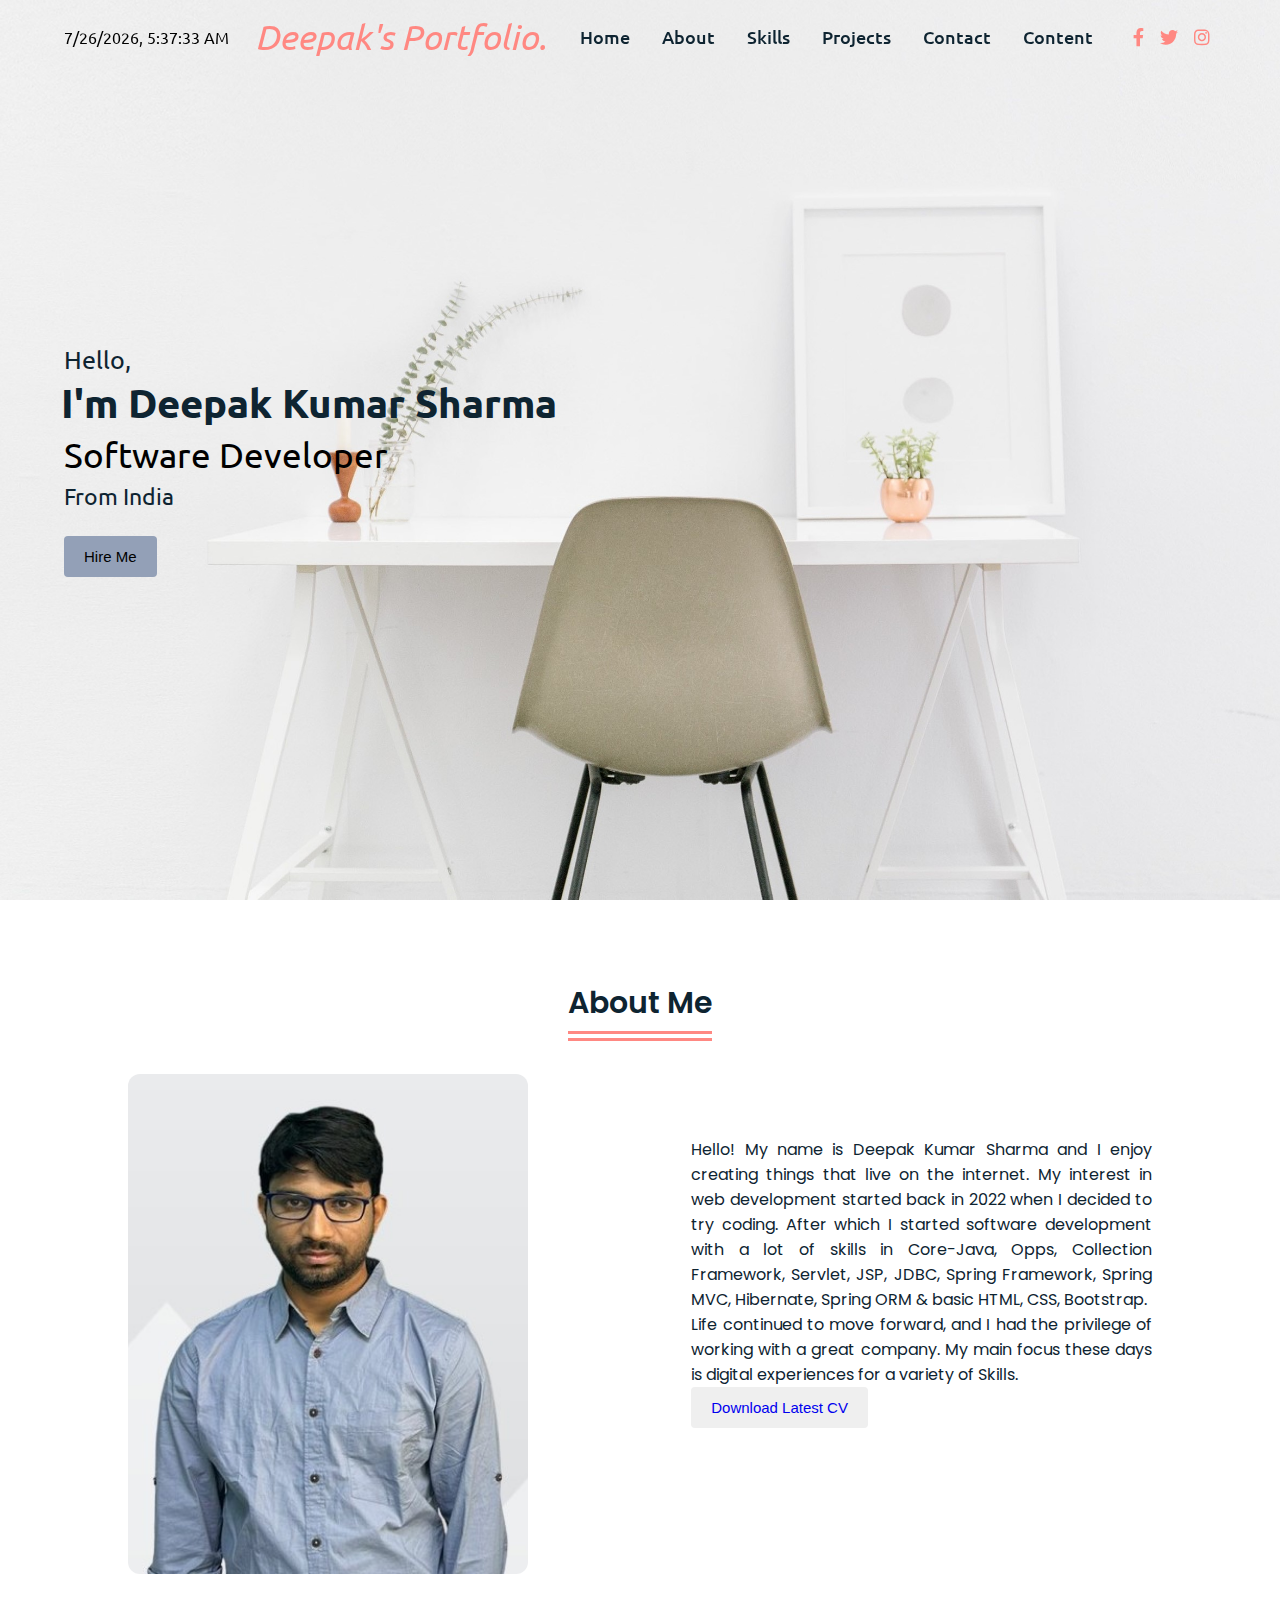
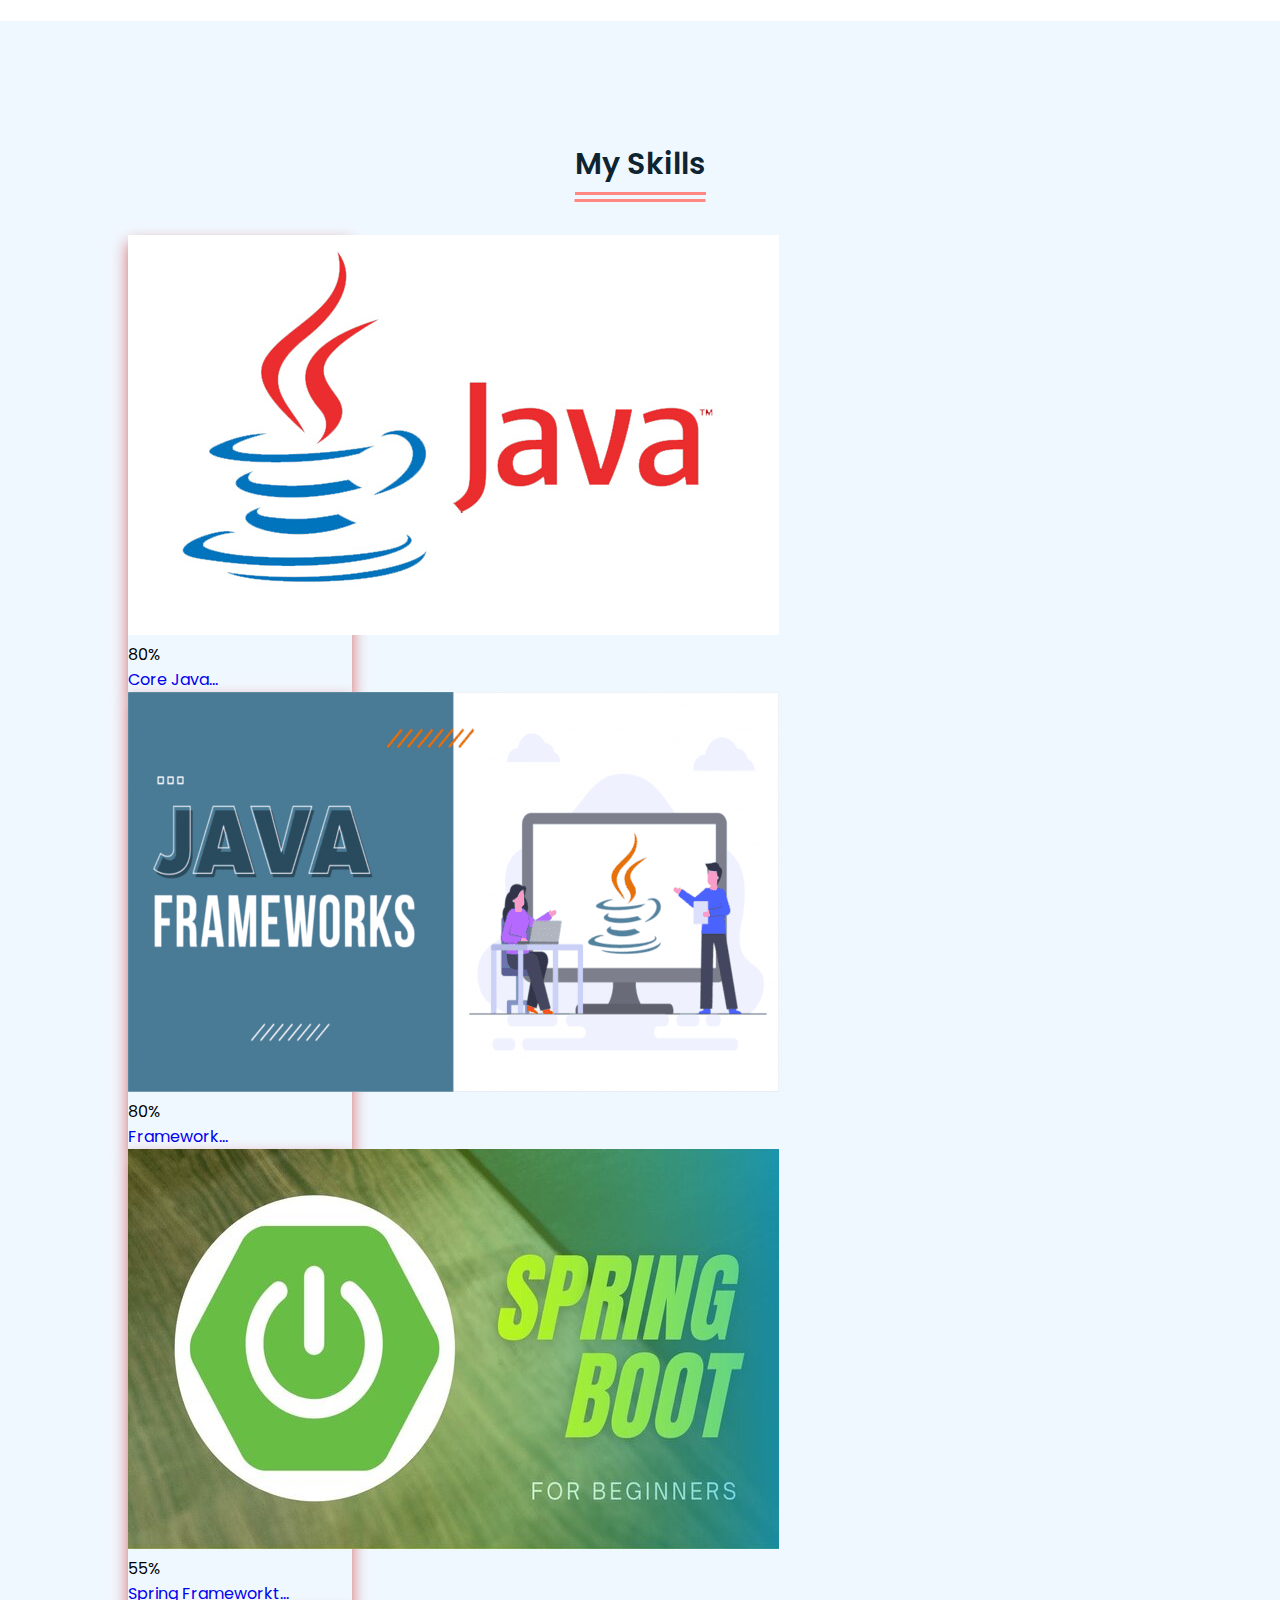
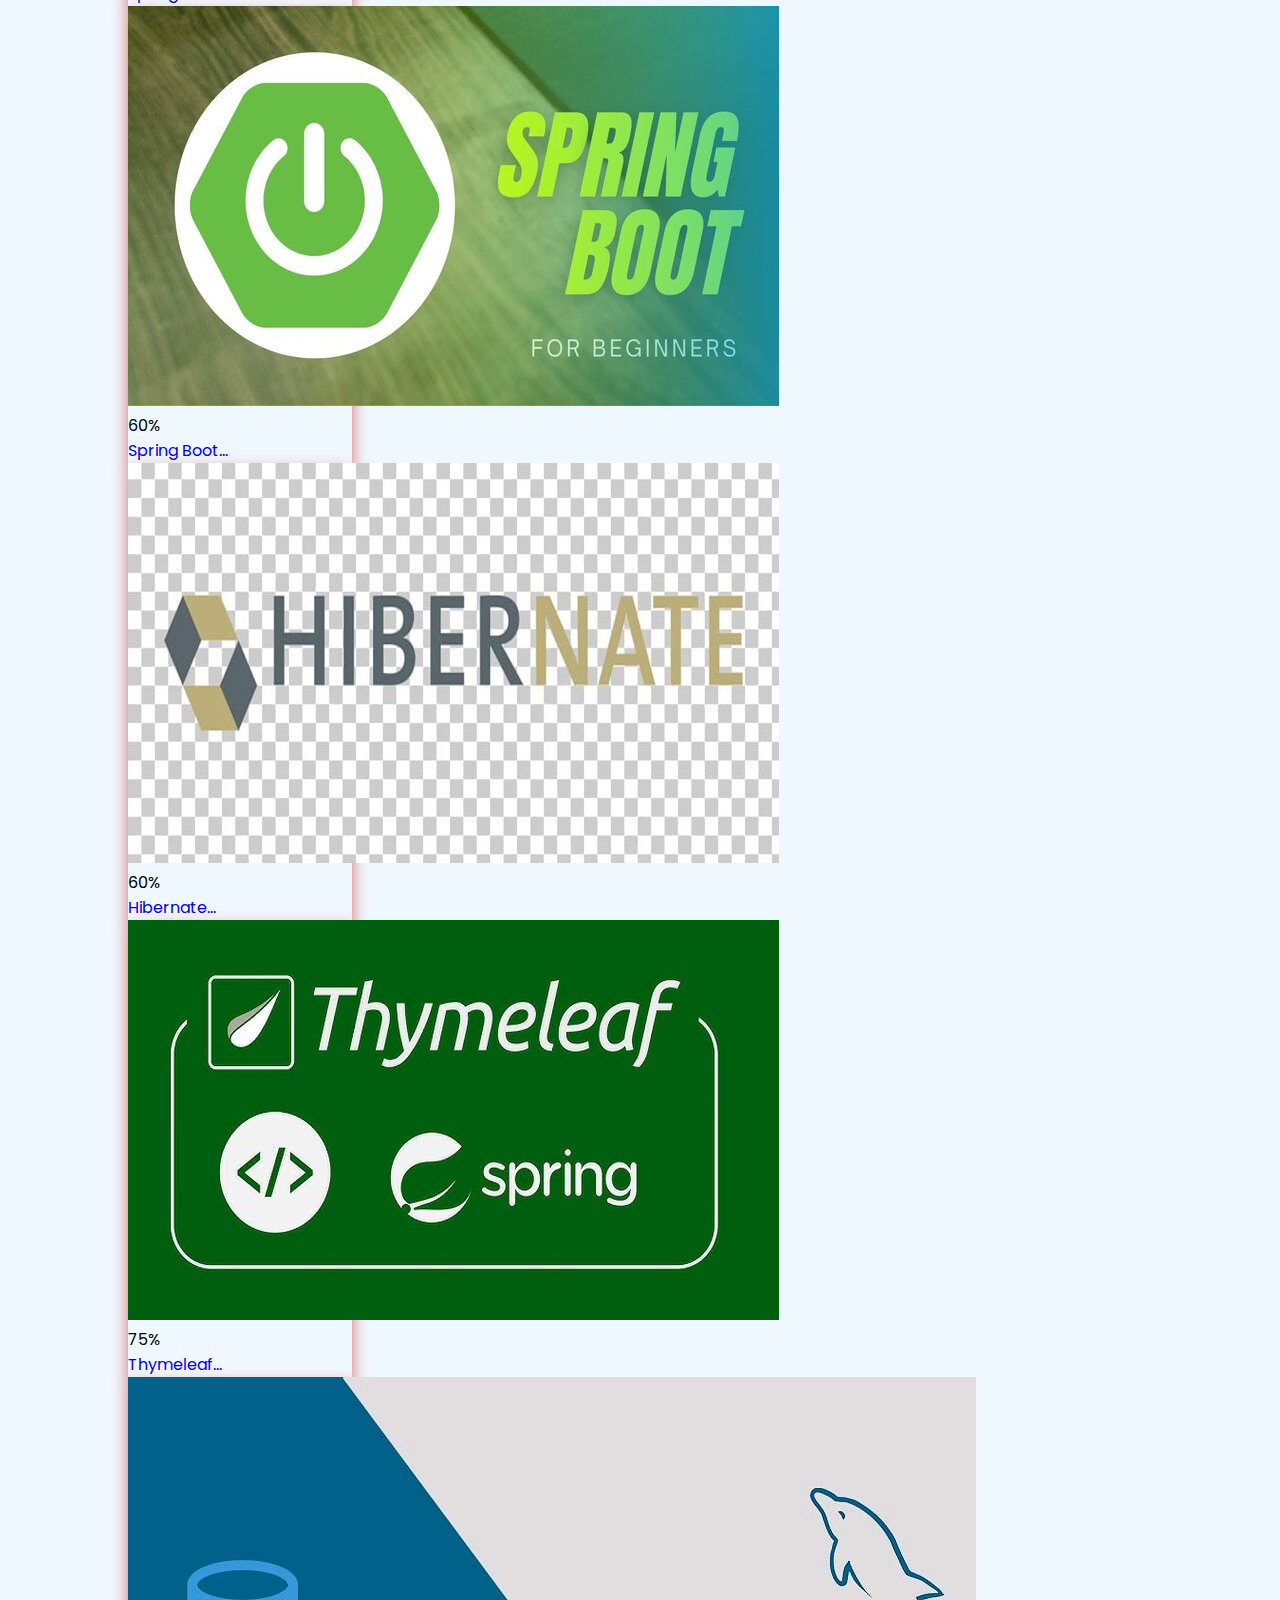
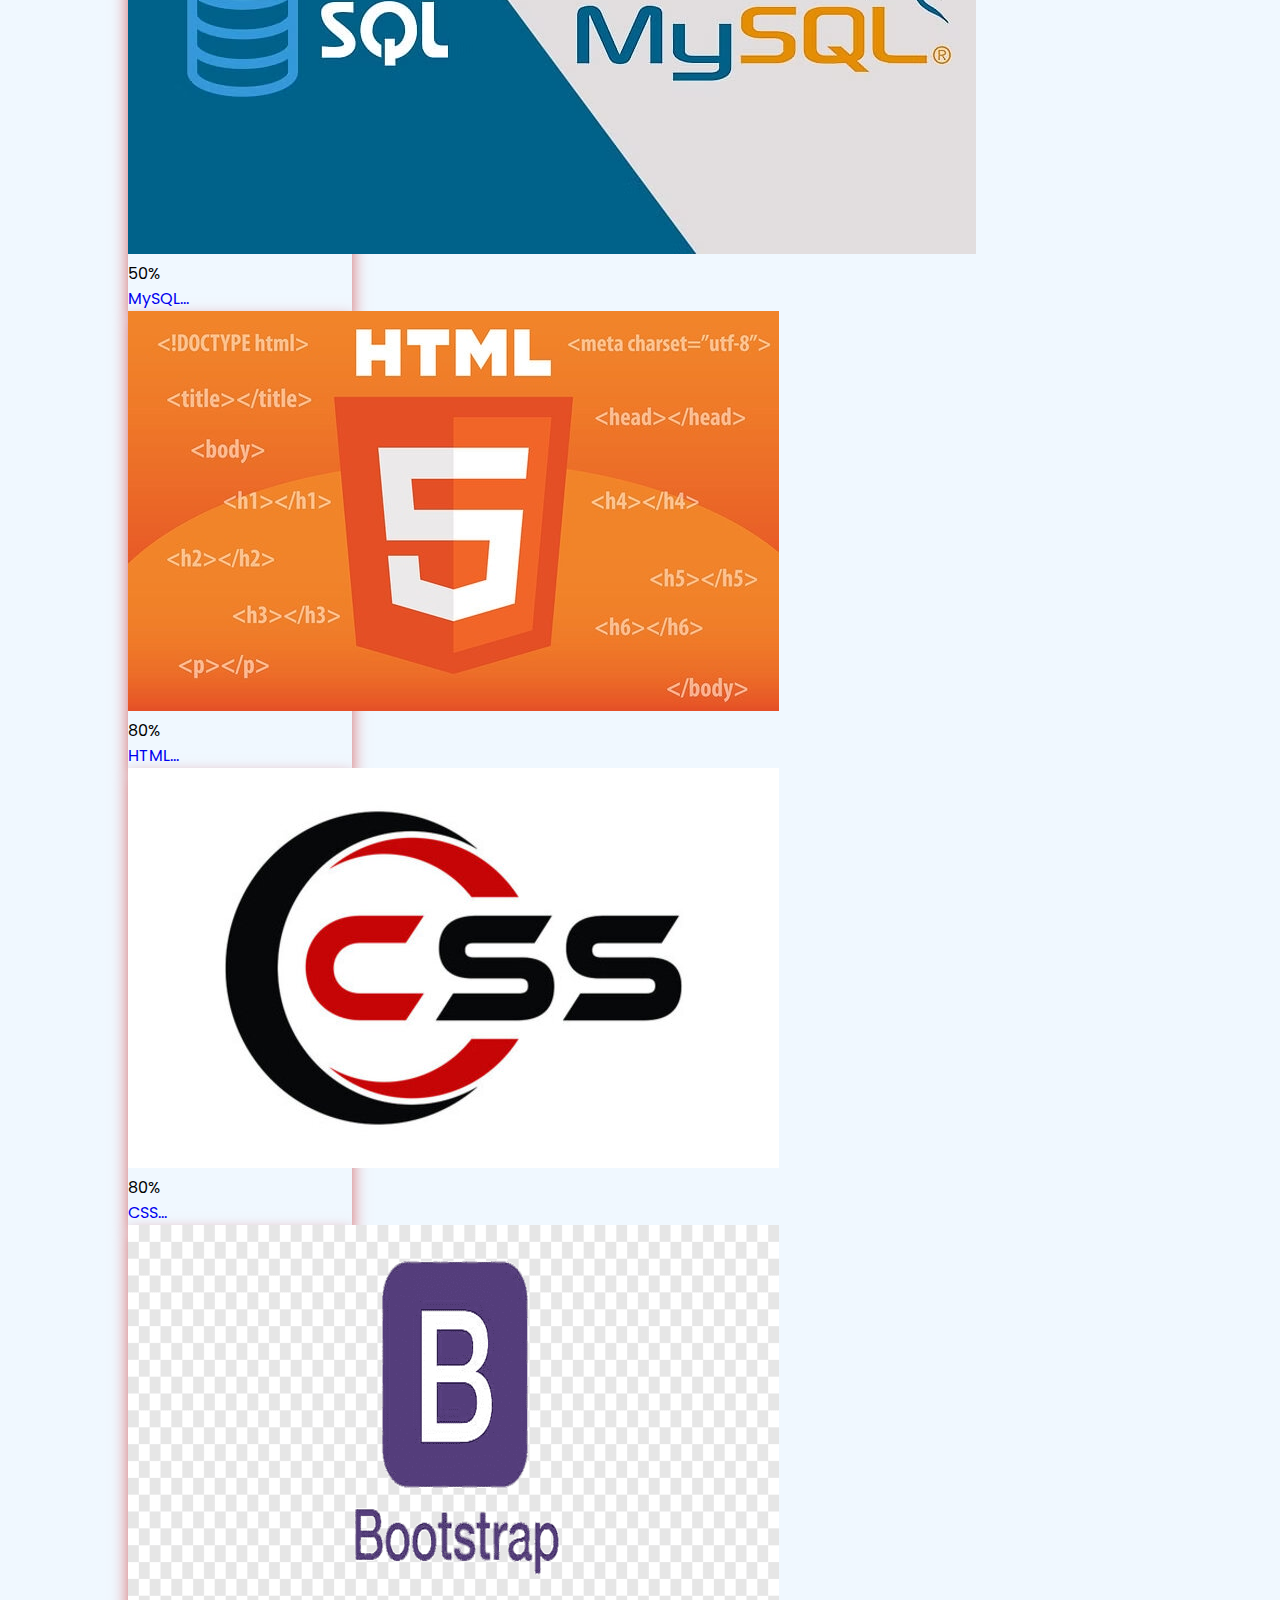
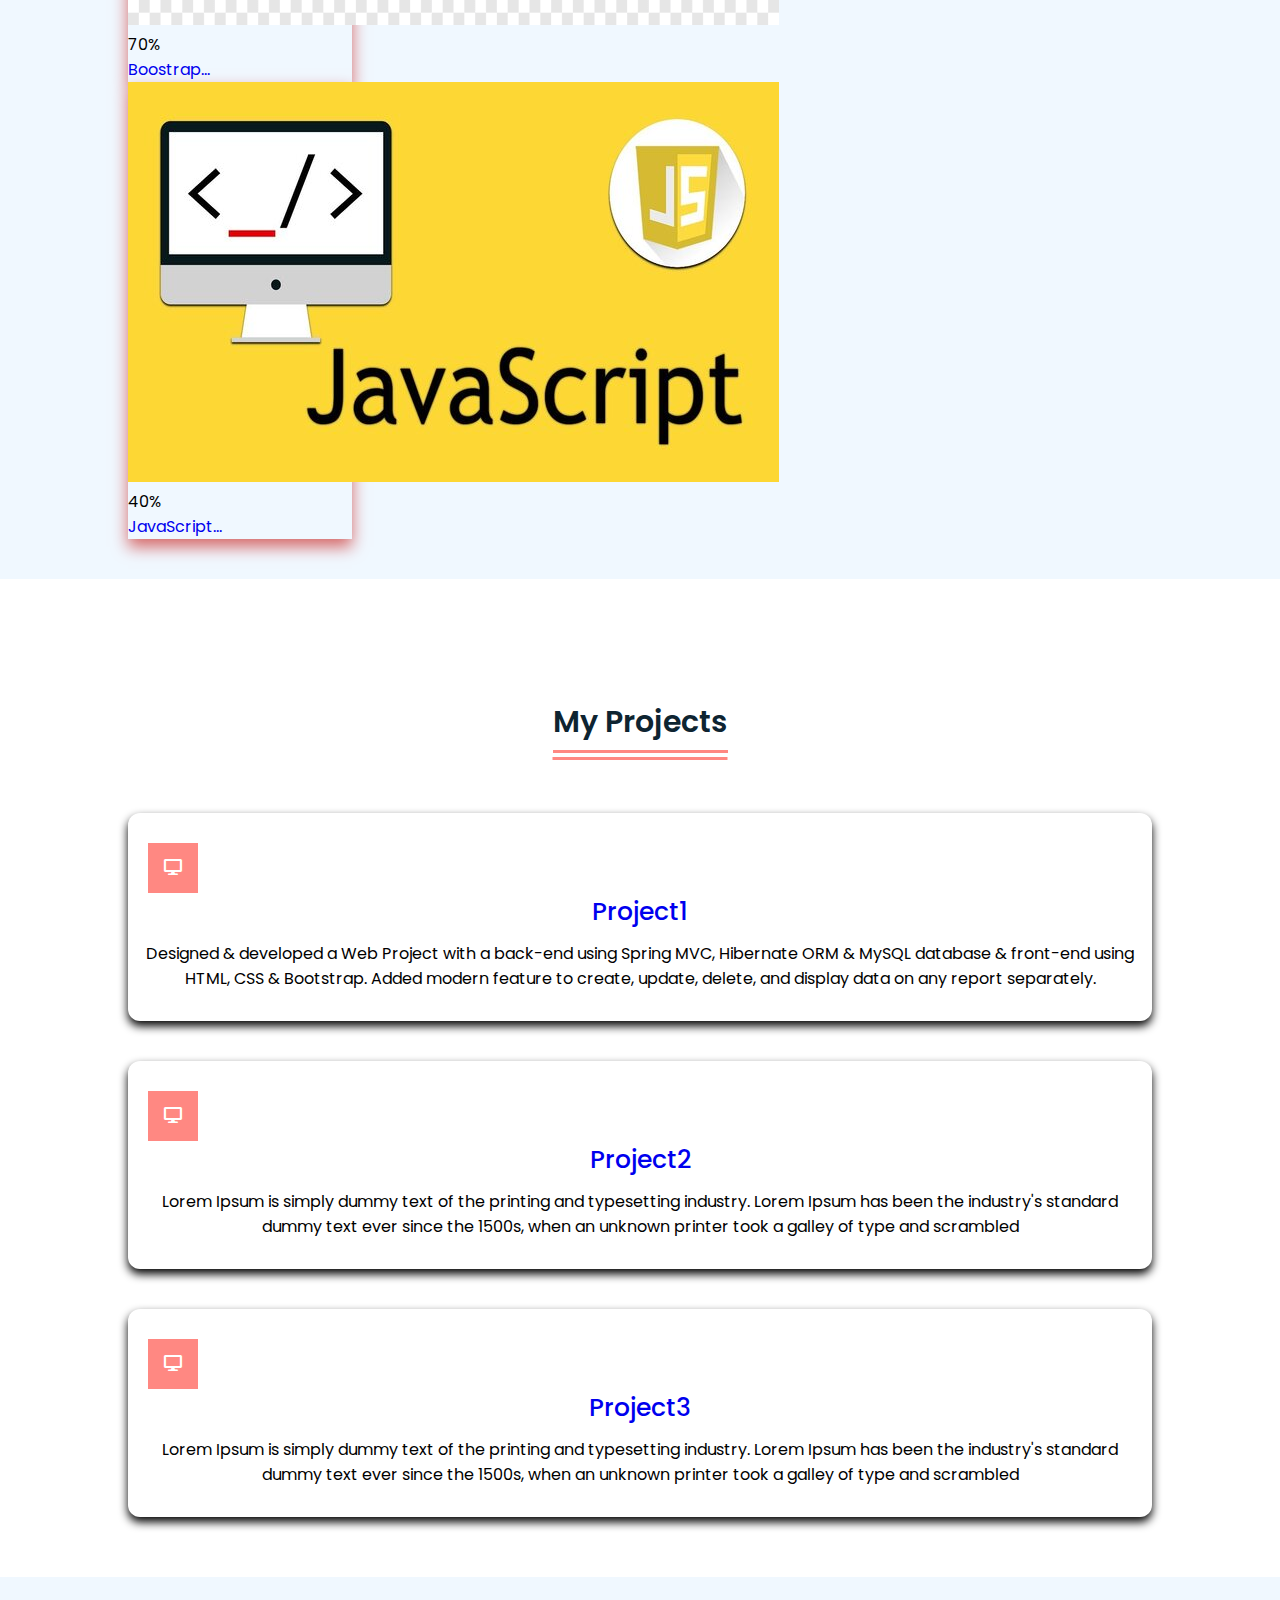
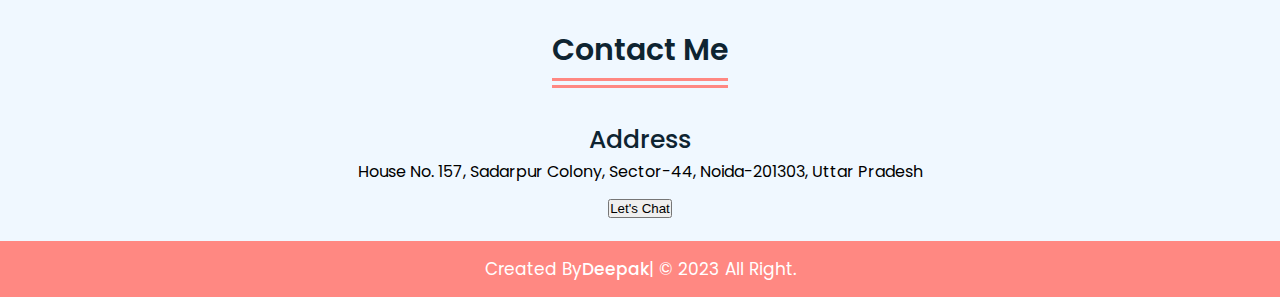
==== commit fe073313: "latest" ====
--- a/index.html
+++ b/index.html
@@ -110,7 +110,7 @@
             <img src="images/java2-logo.jpg" class="card-img-top" alt="...">
             <div class="card-body">
               <div class="progress">
-                <div class="progress-bar" role="progressbar" style="width: 25%;" aria-valuenow="25" aria-valuemin="0" aria-valuemax="100">25%</div>
+                <div class="progress-bar" role="progressbar" style="width: 80%;" aria-valuenow="25" aria-valuemin="0" aria-valuemax="100">80%</div>
               </div>
             </div>
             <a href="#" class="btn btn-secondary">Core Java...</a>
@@ -122,7 +122,7 @@
             <img src="images/javaf1.png" class="card-img-top" alt="...">
             <div class="card-body">
               <div class="progress">
-                <div class="progress-bar" role="progressbar" style="width: 25%;" aria-valuenow="25" aria-valuemin="0" aria-valuemax="100">25%</div>
+                <div class="progress-bar" role="progressbar" style="width: 80%;" aria-valuenow="25" aria-valuemin="0" aria-valuemax="100">80%</div>
               </div>
             </div>
             <a href="#" class="btn btn-secondary">Framework...</a>
@@ -134,7 +134,7 @@
             <img src="images/springB.jpg" class="card-img-top" alt="...">
             <div class="card-body">
               <div class="progress">
-                <div class="progress-bar" role="progressbar" style="width: 25%;" aria-valuenow="25" aria-valuemin="0" aria-valuemax="100">25%</div>
+                <div class="progress-bar" role="progressbar" style="width: 55%;" aria-valuenow="25" aria-valuemin="0" aria-valuemax="100">55%</div>
               </div>
           </div>
           <a href="#" class="btn btn-secondary">Spring Frameworkt...</a>
@@ -146,7 +146,7 @@
             <img src="images/springB.jpg" class="card-img-top" alt="...">
             <div class="card-body">
               <div class="progress">
-                <div class="progress-bar" role="progressbar" style="width: 25%;" aria-valuenow="25" aria-valuemin="0" aria-valuemax="100">25%</div>
+                <div class="progress-bar" role="progressbar" style="width: 60%;" aria-valuenow="25" aria-valuemin="0" aria-valuemax="100">60%</div>
               </div>
           </div>
           <a href="#" class="btn btn-secondary">Spring Boot...</a>
@@ -158,7 +158,7 @@
             <img src="images/hiber.jpg" class="card-img-top" alt="...">
             <div class="card-body">
               <div class="progress">
-                <div class="progress-bar" role="progressbar" style="width: 25%;" aria-valuenow="25" aria-valuemin="0" aria-valuemax="100">25%</div>
+                <div class="progress-bar" role="progressbar" style="width: 60%;" aria-valuenow="25" aria-valuemin="0" aria-valuemax="100">60%</div>
               </div>
           </div>
           <a href="#" class="btn btn-secondary">Hibernate...</a>
@@ -170,7 +170,7 @@
             <img src="images/thym.jpg" class="card-img-top" alt="...">
             <div class="card-body">
               <div class="progress">
-                <div class="progress-bar" role="progressbar" style="width: 25%;" aria-valuenow="25" aria-valuemin="0" aria-valuemax="100">25%</div>
+                <div class="progress-bar" role="progressbar" style="width: 75%;" aria-valuenow="25" aria-valuemin="0" aria-valuemax="100">75%</div>
               </div>
           </div>
           <a href="#" class="btn btn-secondary">Thymeleaf...</a>
@@ -182,7 +182,7 @@
             <img src="images/sql.avif" class="card-img-top" alt="...">
             <div class="card-body">
               <div class="progress">
-                <div class="progress-bar" role="progressbar" style="width: 25%;" aria-valuenow="25" aria-valuemin="0" aria-valuemax="100">25%</div>
+                <div class="progress-bar" role="progressbar" style="width: 50%;" aria-valuenow="25" aria-valuemin="0" aria-valuemax="100">50%</div>
               </div>
           </div>
           <a href="#" class="btn btn-secondary">MySQL...</a>
@@ -191,10 +191,10 @@
 
         <div class="col-sm m-2">
           <div class="card border-primary" style="width: 14rem;">
-            <img src="images/java2-logo.jpg" class="card-img-top" alt="...">
-            <div class="card-body">
-              <div class="progress">
-                <div class="progress-bar" role="progressbar" style="width: 25%;" aria-valuenow="25" aria-valuemin="0" aria-valuemax="100">25%</div>
+            <img src="images/html.jpg" class="card-img-top" alt="...">
+            <div class="card-body">
+              <div class="progress">
+                <div class="progress-bar" role="progressbar" style="width: 80%;" aria-valuenow="25" aria-valuemin="0" aria-valuemax="100">80%</div>
               </div>
           </div>
           <a href="#" class="btn btn-secondary">HTML...</a>
@@ -203,7 +203,7 @@
 
         <div class="col-sm m-2">
           <div class="card border-primary" style="width: 14rem;">
-            <img src="images/java2-logo.jpg" class="card-img-top" alt="...">
+            <img src="images/css.jpg" class="card-img-top" alt="...">
             <div class="card-body">
               <div class="progress">
                 <div class="progress-bar" role="progressbar" style="width: 80%;" aria-valuenow="25" aria-valuemin="0" aria-valuemax="100">80%</div>
@@ -215,7 +215,7 @@
 
         <div class="col-sm m-2">
           <div class="card border-primary" style="width: 14rem;">
-            <img src="images/java2-logo.jpg" class="card-img-top" alt="...">
+            <img src="images/bootstrap.png" class="card-img-top" alt="...">
             <div class="card-body">
               <div class="progress">
                 <div class="progress-bar" role="progressbar" style="width: 70%;" aria-valuenow="25" aria-valuemin="0" aria-valuemax="100">70%</div>
@@ -227,10 +227,10 @@
 
         <div class="col-sm m-2">
           <div class="card border-primary" style="width: 14rem;">
-            <img src="images/java2-logo.jpg" class="card-img-top" alt="...">
-            <div class="card-body">
-              <div class="progress">
-                <div class="progress-bar" role="progressbar" style="width: 25%;" aria-valuenow="25" aria-valuemin="0" aria-valuemax="100">25%</div>
+            <img src="images/js.jpg" class="card-img-top" alt="...">
+            <div class="card-body">
+              <div class="progress">
+                <div class="progress-bar" role="progressbar" style="width: 40%;" aria-valuemin="0" aria-valuemax="100">40%</div>
               </div>
           </div>
           <a href="#" class="btn btn-secondary">JavaScript...</a>
--- a/css/style.css
+++ b/css/style.css
@@ -334,6 +334,8 @@
 }
 
 /* content css ***************************************/
+
+
 .overflow-scroll{
   height: 150px;
   box-shadow: 0 5px 10px rgb(174, 122, 48);
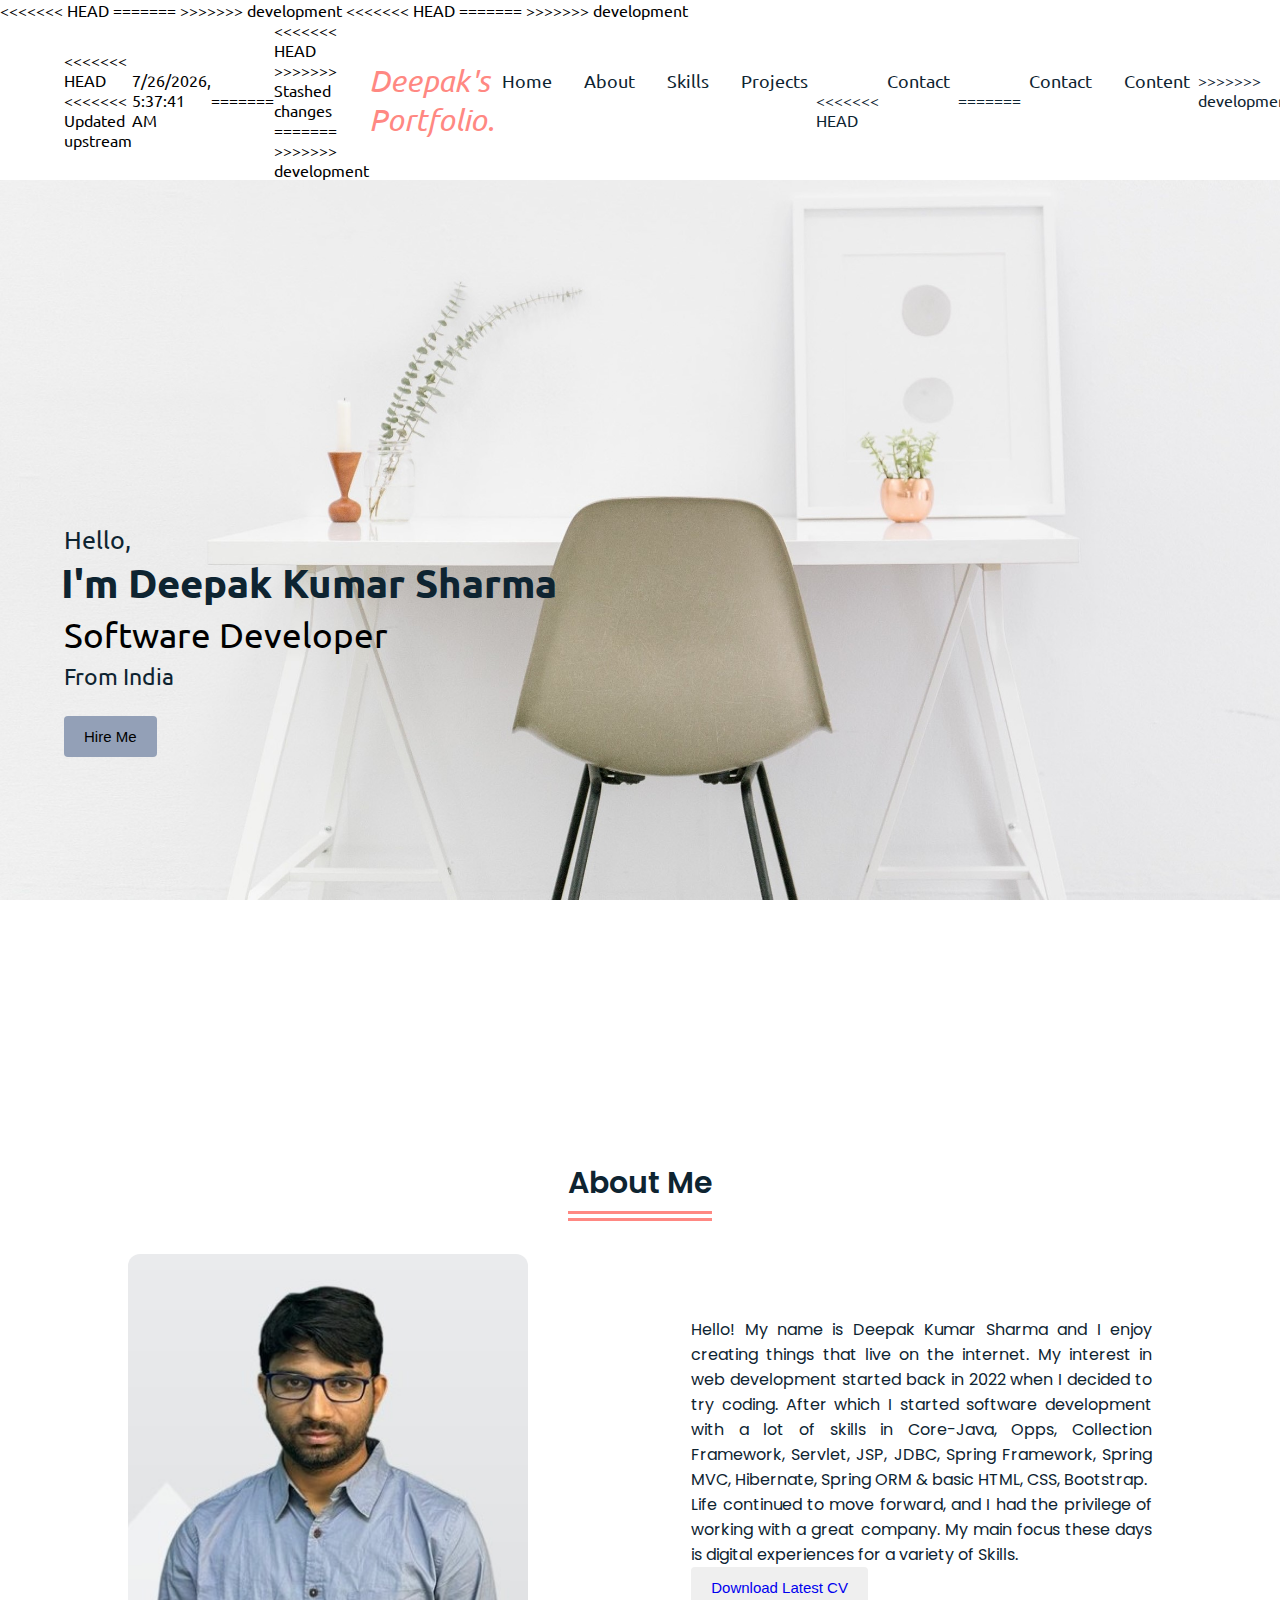
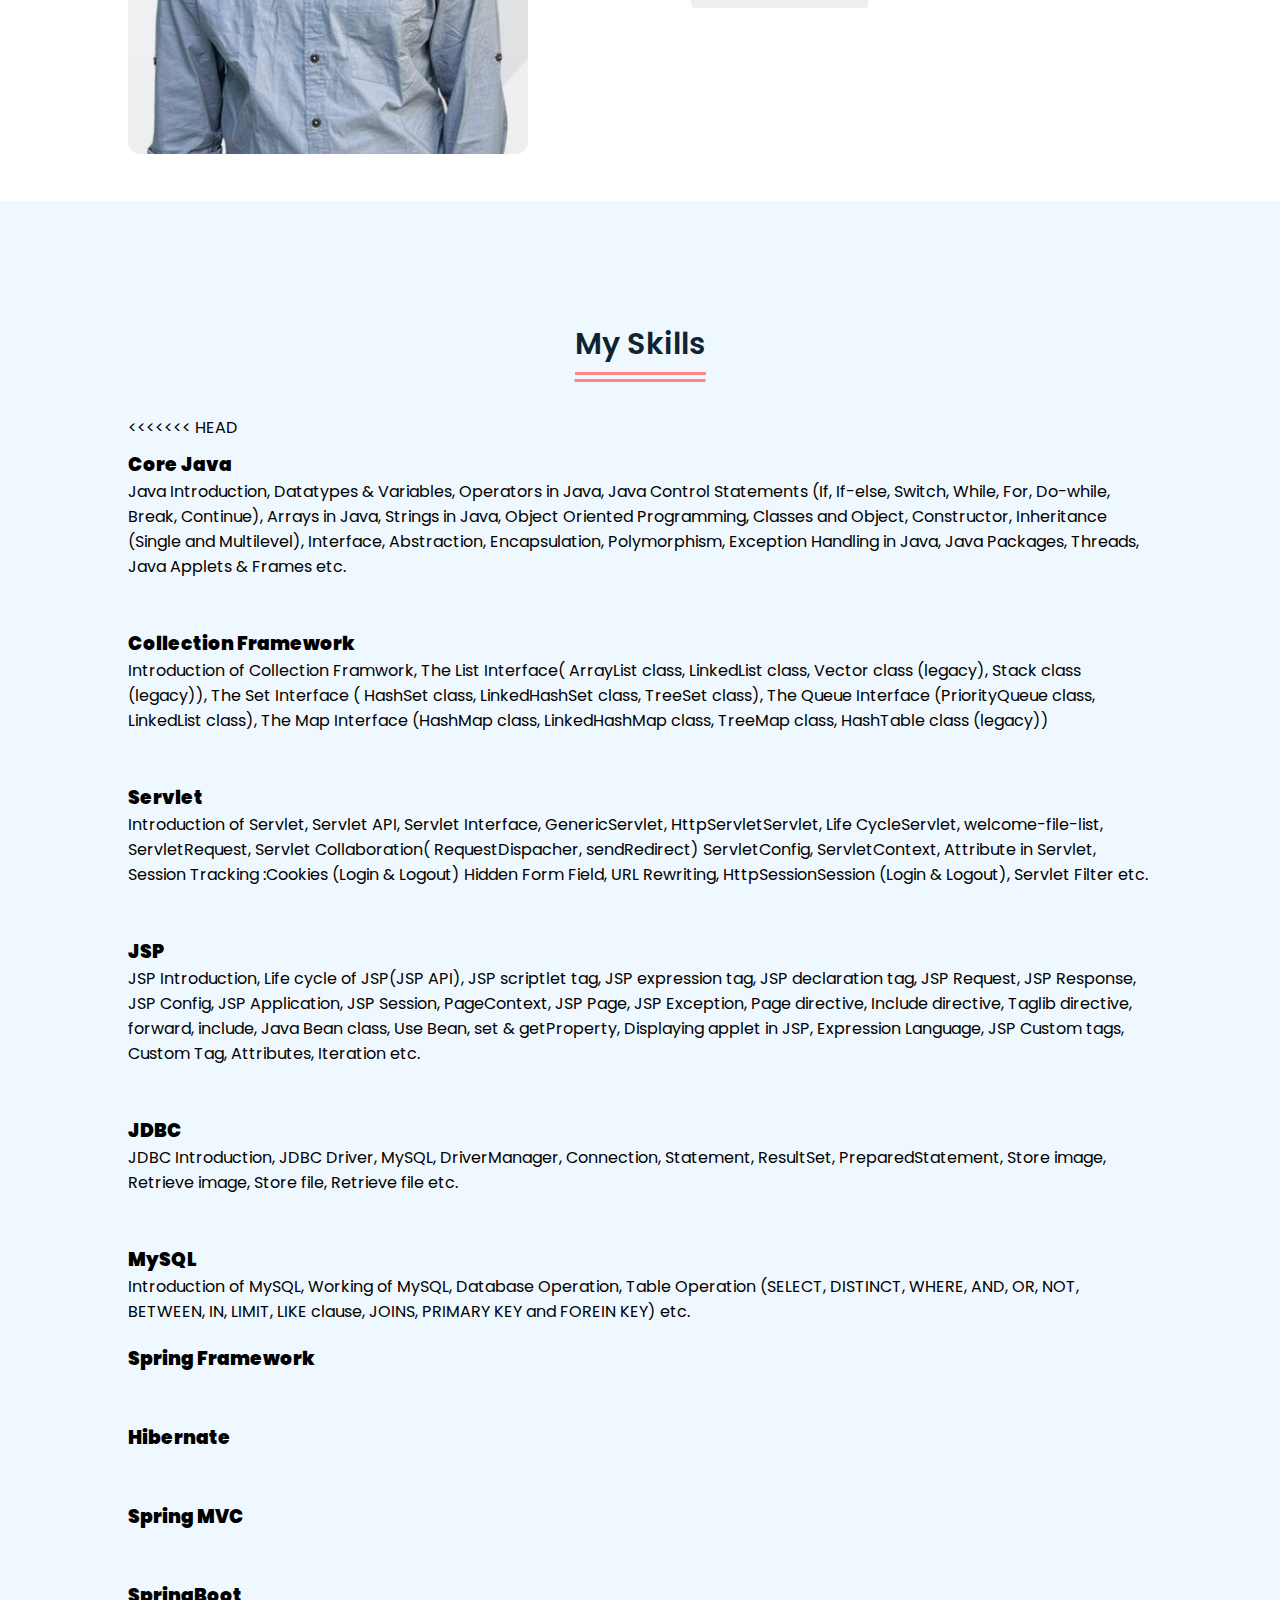
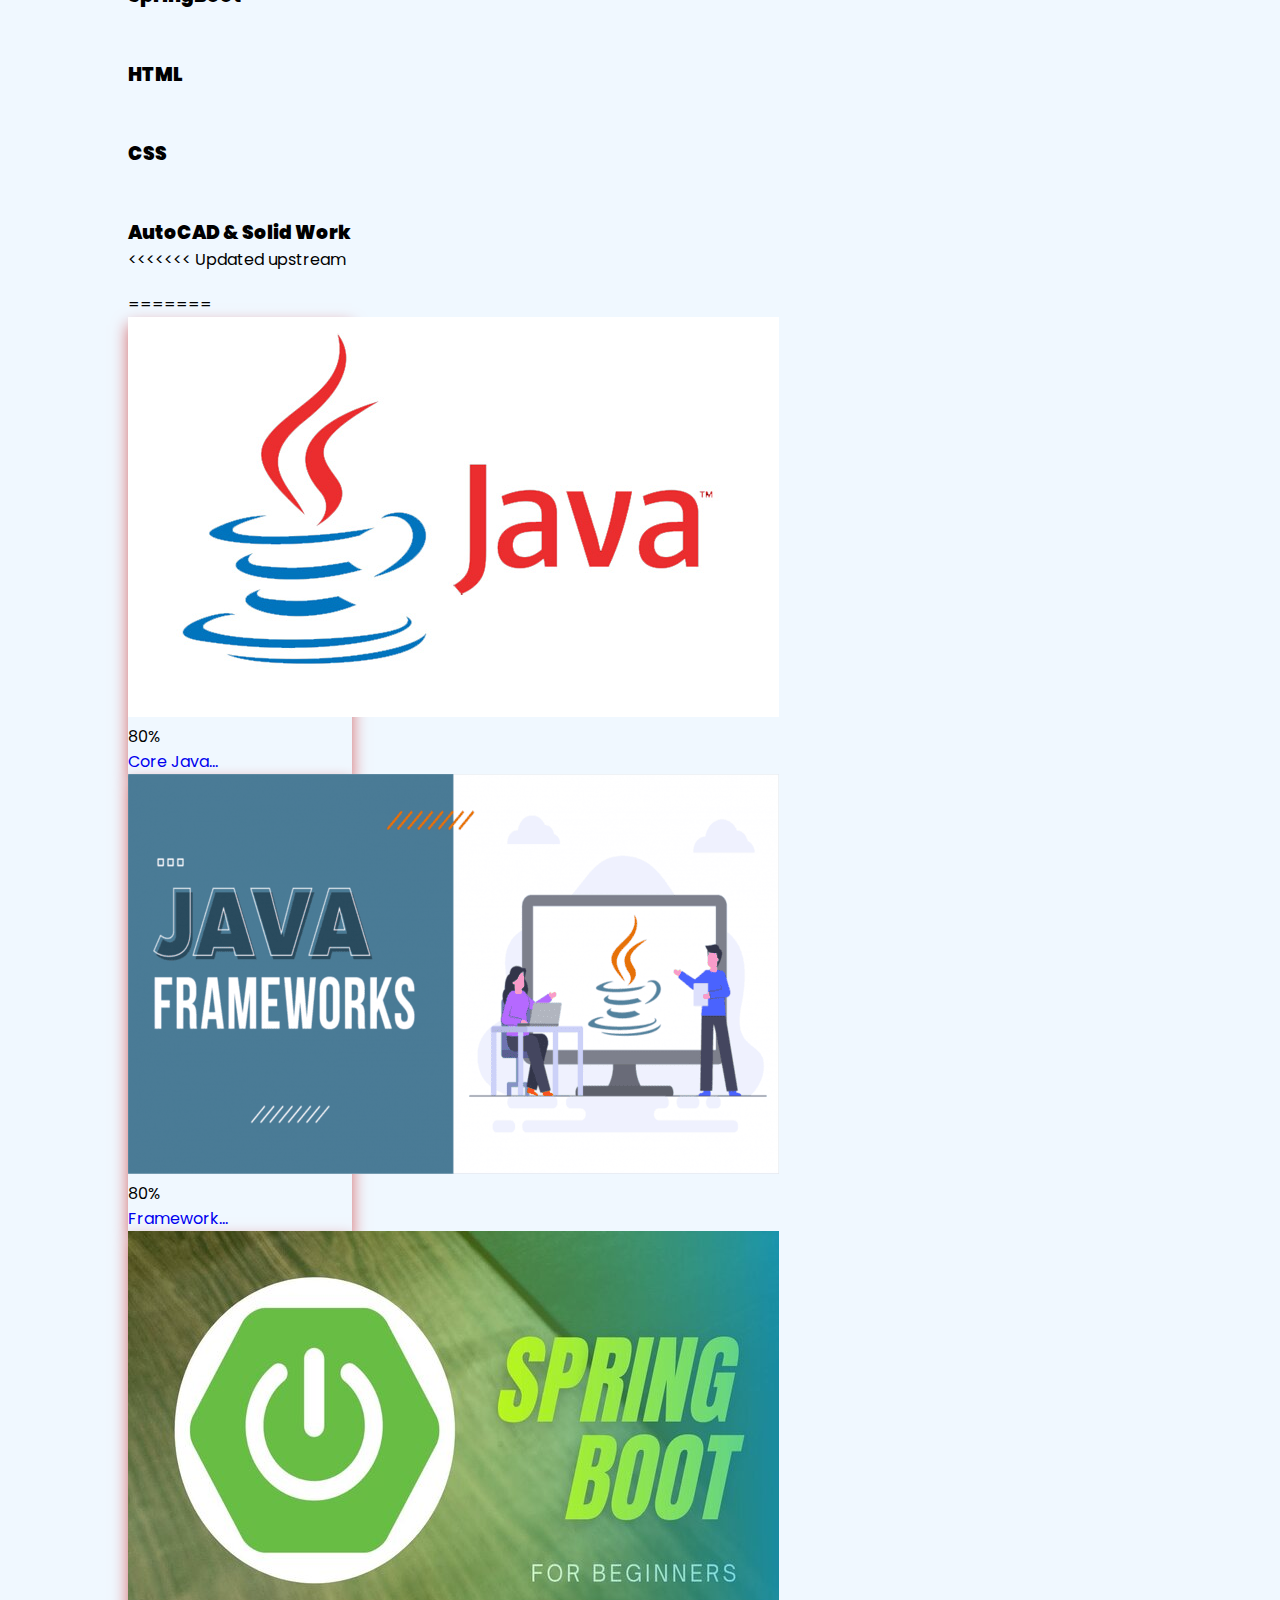
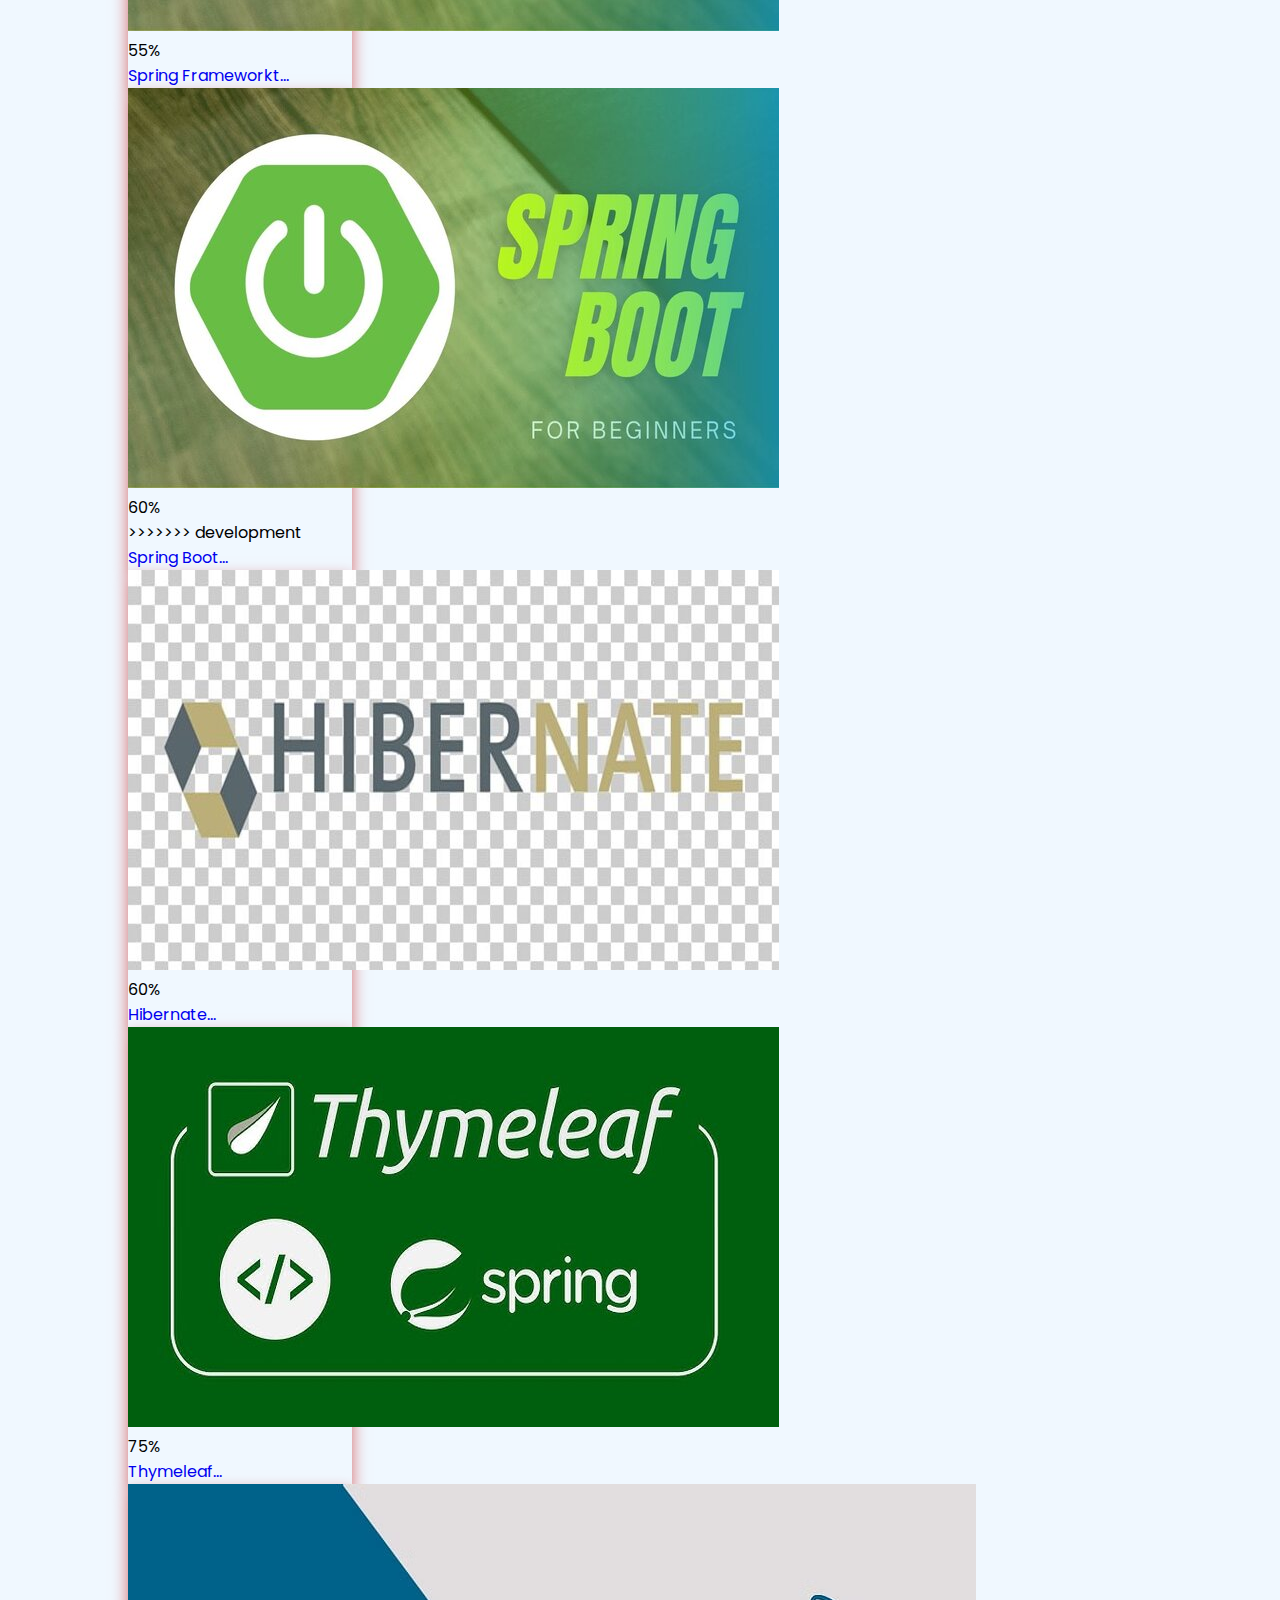
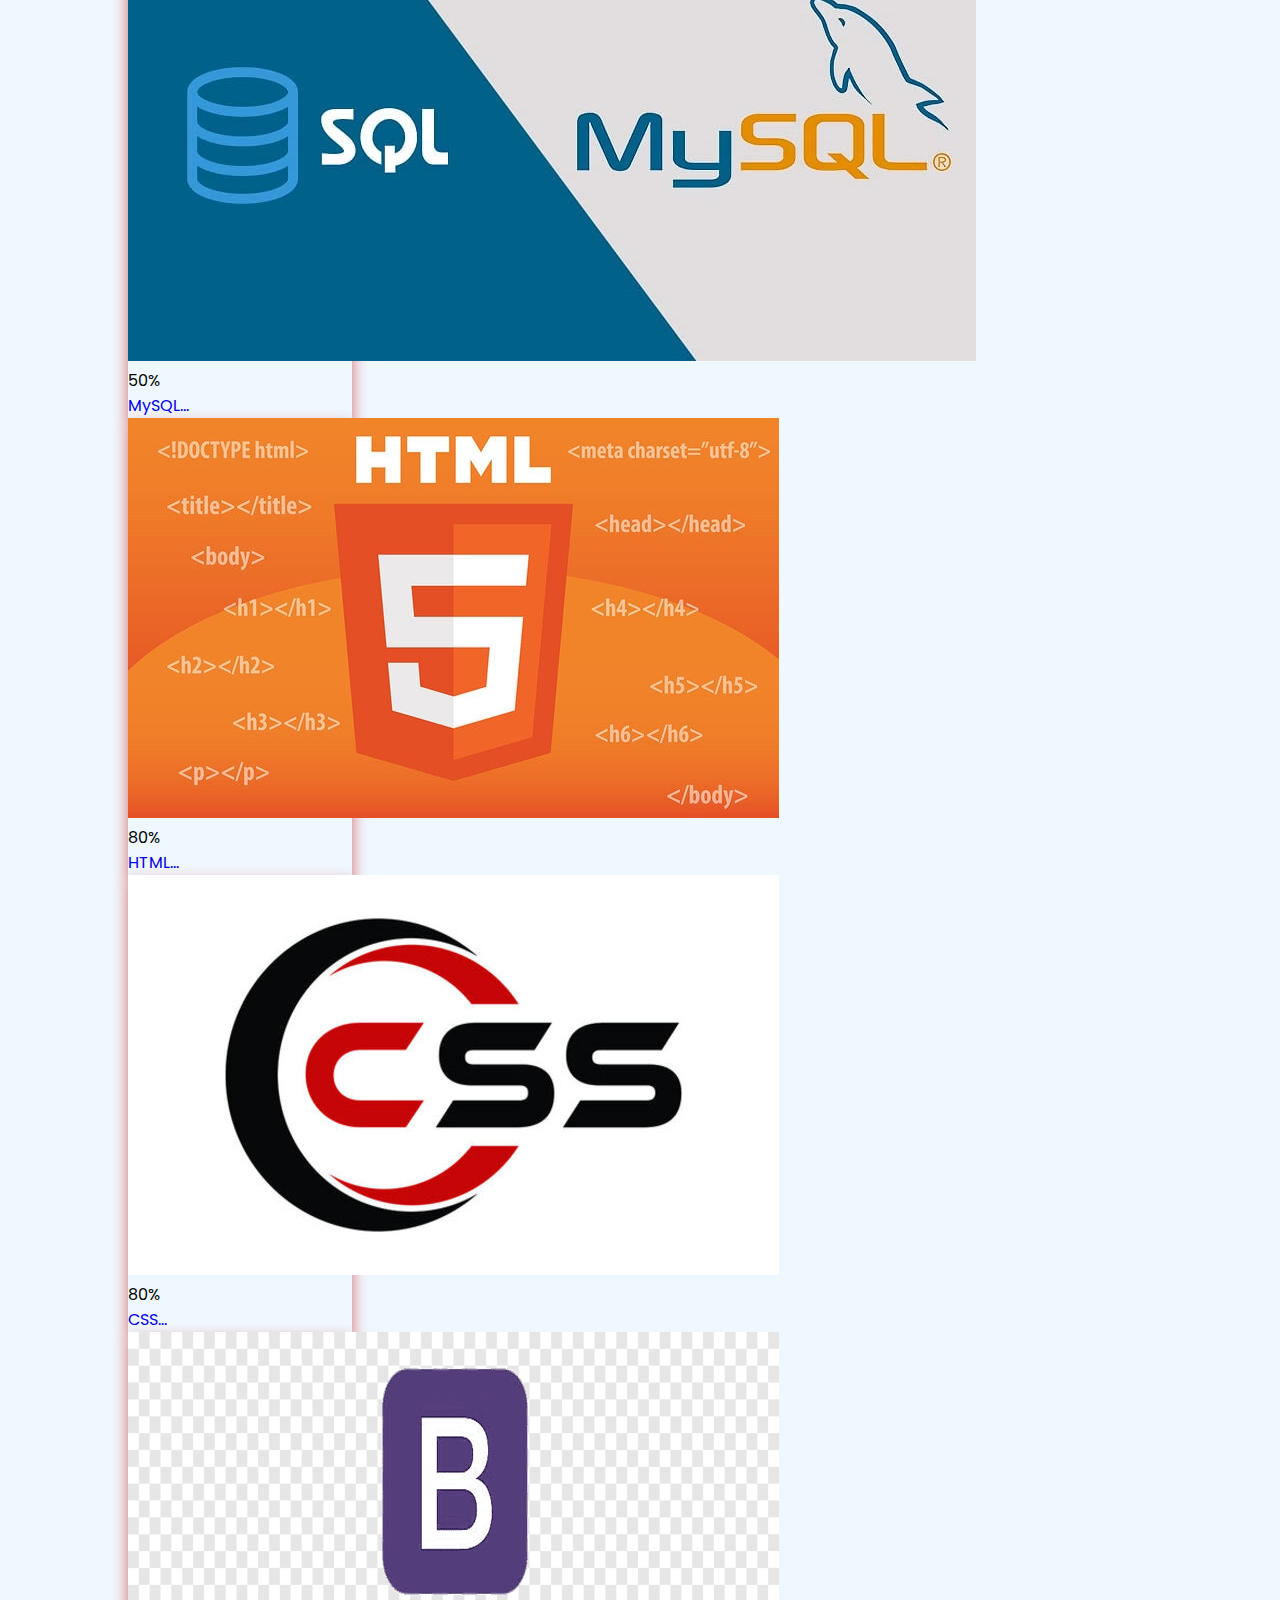
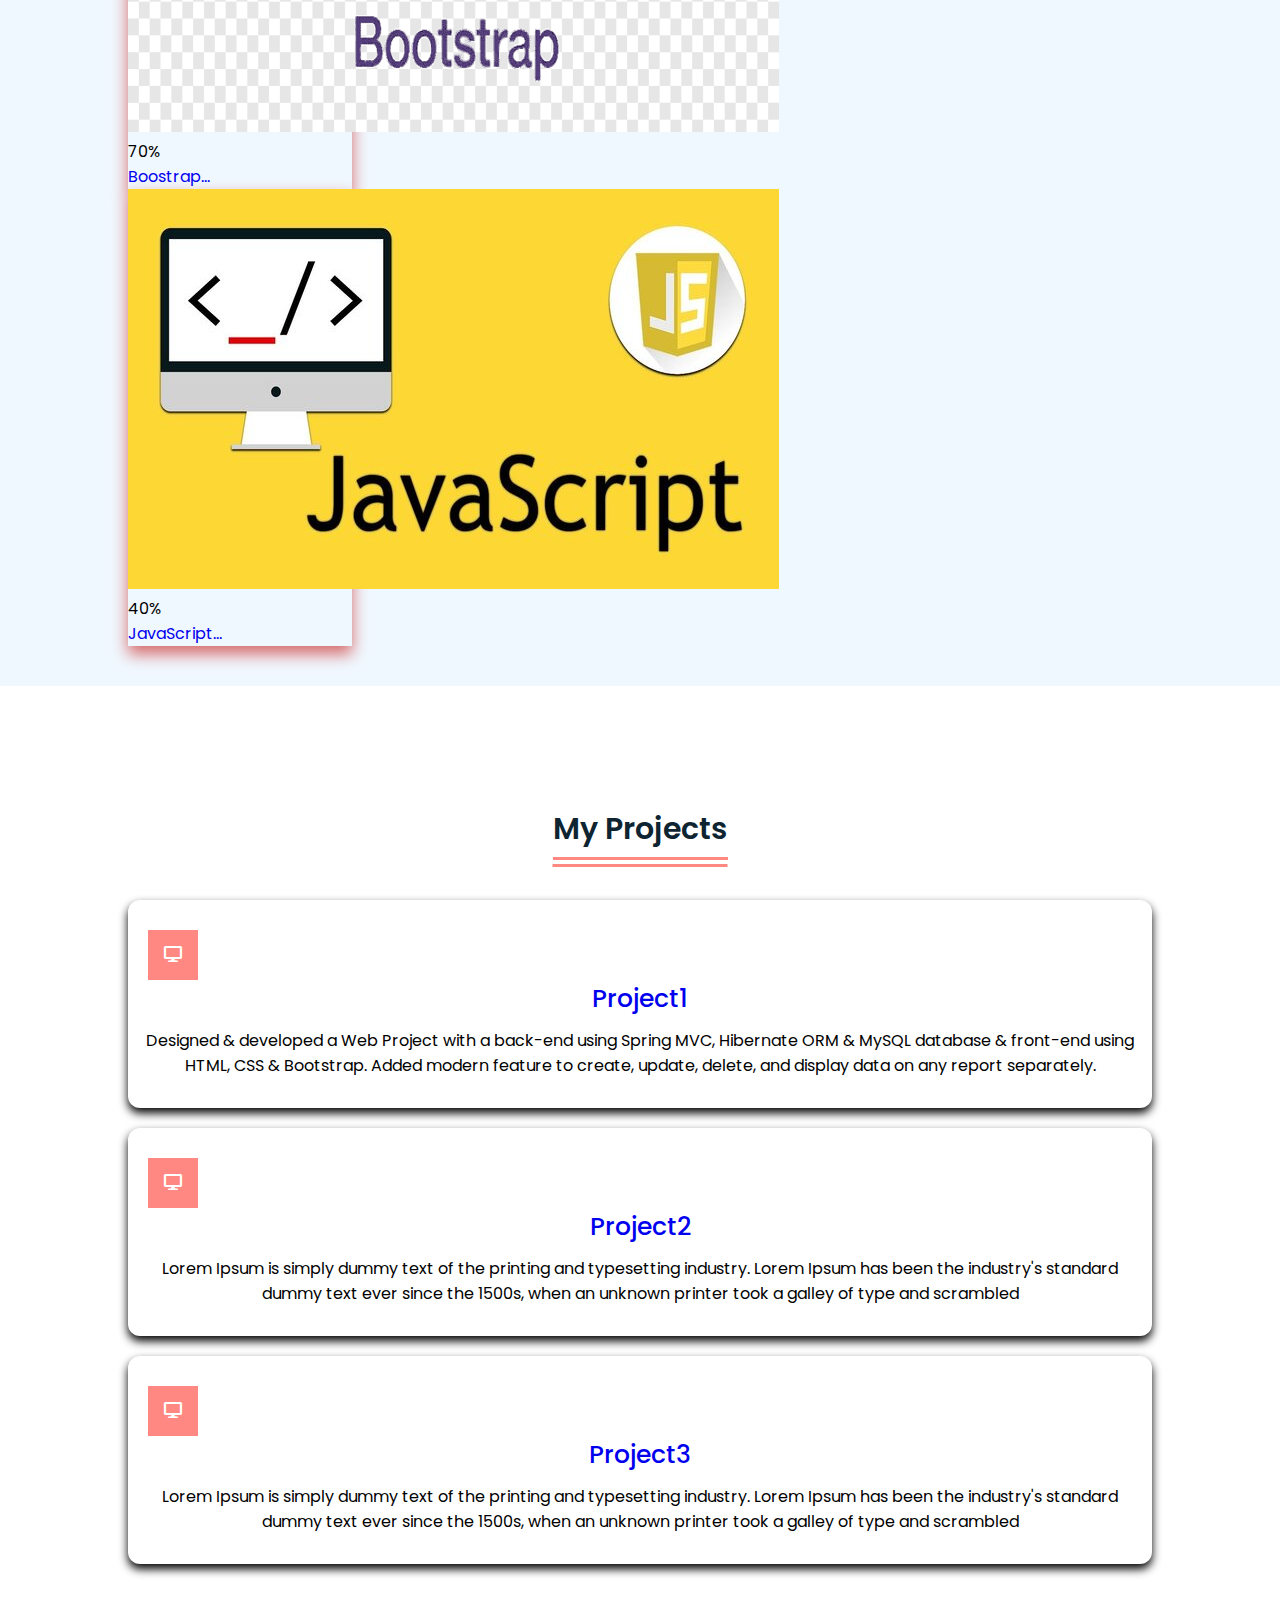
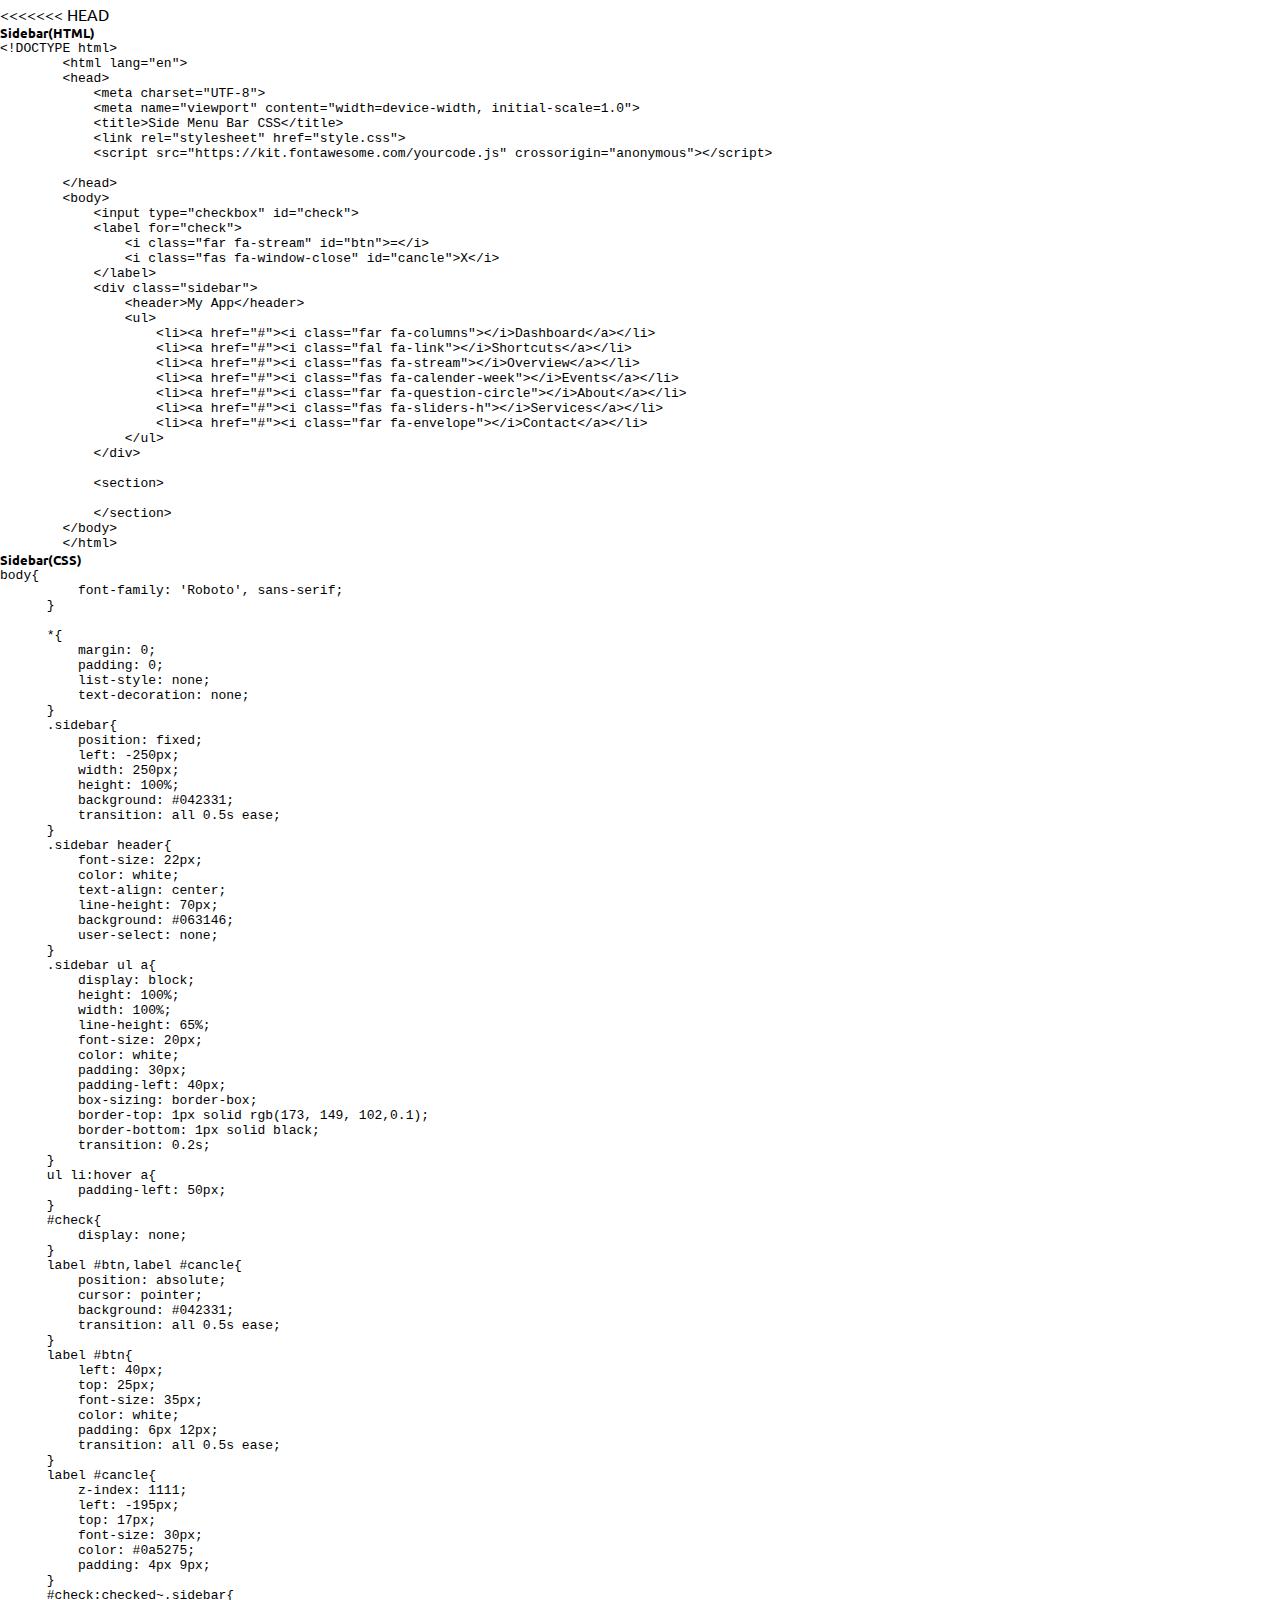
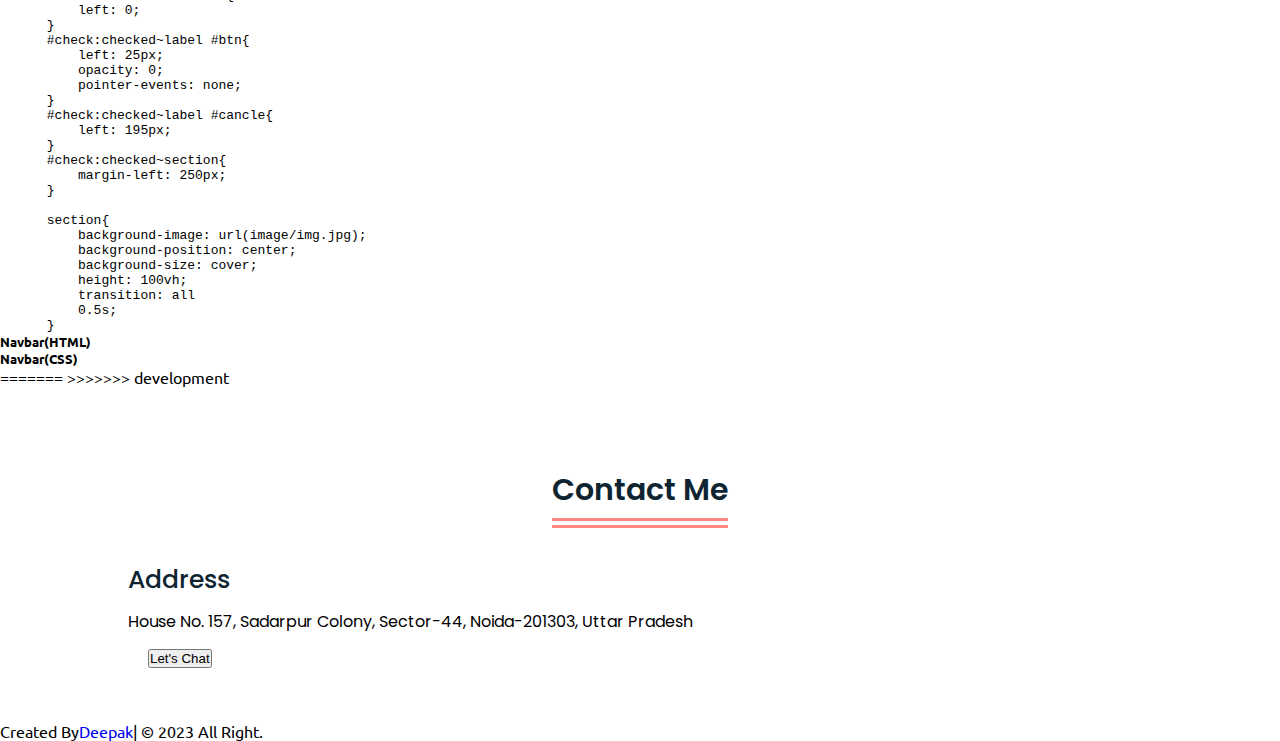
==== commit a9ab9b8a: "latest1" ====
--- a/index.html
+++ b/index.html
@@ -11,19 +11,57 @@
     <title>Bootstrap demo</title>
     <link href="https://cdn.jsdelivr.net/npm/bootstrap@5.3.2/dist/css/bootstrap.min.css" rel="stylesheet" integrity="sha384-T3c6CoIi6uLrA9TneNEoa7RxnatzjcDSCmG1MXxSR1GAsXEV/Dwwykc2MPK8M2HN" crossorigin="anonymous">
 
+<<<<<<< HEAD
+
+=======
+>>>>>>> development
     <title>Responsive Portfolio Website</title>
         <link rel="stylesheet" href="/css/style.css">
 
         <link rel="preconnect" href="https://fonts.googleapis.com">
+<<<<<<< HEAD
+
+        <script src="https://ajax.googleapis.com/ajax/libs/jquery/3.5.1/jquery.min.js"></script>
+
+        
+    
+</head>
+  <body>
+=======
         <script src="https://ajax.googleapis.com/ajax/libs/jquery/3.5.1/jquery.min.js"></script>
     
 </head>
   <body>
 
+>>>>>>> development
 
     <!-- navbar start -->
 <nav>
   <div class="navbar">
+<<<<<<< HEAD
+
+<<<<<<< Updated upstream
+ <p id="currentDateTime"></p>
+
+  <script>
+    $(document).ready(function() {
+      // Update the current date and time every second
+      setInterval(updateDateTime, 1000);
+    });
+
+    function updateDateTime() {
+      var currentDateTime = new Date();
+      var formattedDateTime = currentDateTime.toLocaleString();
+      $('#currentDateTime').text(formattedDateTime);
+    }
+  </script>
+=======
+    <p id="currentDateTime"></p>
+    <script>
+      $(document).ready(function() {
+        setInterval(updateDateTime, 1000);
+      });
+=======
     <!-- <div id="datetime"></div> -->
 
     <p id="currentDateTime"></p>
@@ -34,12 +72,18 @@
         setInterval(updateDateTime, 1000);
       });
   
+>>>>>>> development
       function updateDateTime() {
         var currentDateTime = new Date();
         var formattedDateTime = currentDateTime.toLocaleString();
         $('#currentDateTime').text(formattedDateTime);
       }
     </script>
+<<<<<<< HEAD
+>>>>>>> Stashed changes
+
+=======
+>>>>>>> development
 
     <div class="logo"><em>Deepak's Portfolio.</em></div>
 
@@ -48,15 +92,19 @@
           <li><a href="#about">About</a></li>&nbsp;&nbsp;&nbsp;&nbsp;
           <li><a href="#skills">Skills</a></li>&nbsp;&nbsp;&nbsp;&nbsp;
           <li><a href="#projects">Projects</a></li>&nbsp;&nbsp;&nbsp;&nbsp;
+<<<<<<< HEAD
+          <li><a href="#contact">Contact</a></li>&nbsp;&nbsp;&nbsp;&nbsp;          
+=======
           <li><a href="#contact">Contact</a></li>&nbsp;&nbsp;&nbsp;&nbsp;
           <li><a href="content.html">Content</a></li>
+>>>>>>> development
         </ul>
         <div class="media-icons">
           <a href="https://www.facebook.com/deepak.kumarsharma.98622" target="_blank"><i class="fab fa-facebook-f"></i></a>
           <a href="#"><i class="fab fa-twitter"></i></a>
           <a href="#"><i class="fab fa-instagram"></i></a>
         </div>
-      </div>
+    </div>
       <div class="menu-btn">
         <i class="fas fa-bars"></i>
       </div>
@@ -103,6 +151,106 @@
     <div class="content">
       <div class="title"><span>My Skills</span></div>
       <div class="skills-details">
+<<<<<<< HEAD
+        <div class="text">
+          <div class="topic"></div>
+          <p><b><h3>Core Java</h3></b>Java Introduction, Datatypes & Variables, Operators in Java, Java Control Statements (If, If-else, Switch, While, For, Do-while, Break, Continue), Arrays in Java, Strings in Java, Object Oriented Programming, Classes and Object, Constructor, Inheritance (Single and Multilevel), Interface, Abstraction, Encapsulation, Polymorphism, Exception Handling in Java, Java Packages, Threads, Java Applets & Frames etc. </p>
+          <br><br>
+          <p><b><h3>Collection Framework</h3></b>Introduction of Collection Framwork, The List Interface( ArrayList class, LinkedList class, Vector class (legacy), Stack class (legacy)),  The Set Interface ( HashSet class, LinkedHashSet class, TreeSet class), The Queue Interface (PriorityQueue class, LinkedList class), The Map Interface (HashMap class, LinkedHashMap class, TreeMap class, HashTable class (legacy))</p>
+           <br><br>
+           <p><b><h3>Servlet</h3></b>Introduction of Servlet, Servlet API, Servlet Interface, GenericServlet, HttpServletServlet, Life CycleServlet,  welcome-file-list, ServletRequest, Servlet Collaboration( RequestDispacher, sendRedirect) ServletConfig, ServletContext, Attribute in Servlet, Session Tracking :Cookies (Login & Logout) Hidden Form Field, URL Rewriting, HttpSessionSession (Login & Logout), Servlet Filter etc.</p>
+           <br><br>
+           <p><b><h3>JSP</h3></b>JSP Introduction, Life cycle of JSP(JSP API), JSP scriptlet tag, JSP expression tag, JSP declaration tag, JSP Request, JSP Response, JSP Config, JSP Application, JSP Session, PageContext, JSP Page, JSP Exception, Page directive, Include directive, Taglib directive, forward, include, Java Bean class, Use Bean, set & getProperty, Displaying applet in JSP, Expression Language, JSP Custom tags, Custom Tag, Attributes, Iteration etc. </p>
+           <br><br>
+           <p><b><h3>JDBC</h3></b>JDBC Introduction, JDBC Driver, MySQL, DriverManager, Connection, Statement, ResultSet, PreparedStatement, Store image, Retrieve image, Store file, Retrieve file etc.</p>
+           <br><br>
+           <p><b><h3>MySQL</h3></b>Introduction of MySQL, Working of MySQL, Database Operation, Table Operation (SELECT, DISTINCT, WHERE, AND, OR, NOT, BETWEEN, IN, LIMIT, LIKE clause, JOINS, PRIMARY KEY and FOREIN KEY) etc. </p>         
+         
+           <!-- <div class="experience">
+              <div class="num">0</div>
+              <div class="exp">Year of<br>experience</div>
+            </div> -->
+          </div>
+          <div class="boxes">
+            <div class="box">
+              <p><b><h3>Spring Framework</h3></b></p>
+              <br><br>
+              <p><b><h3>Hibernate</h3></b></p>
+              <br><br>
+              <p><b><h3>Spring MVC</h3></b></p>
+              <br><br>
+              <p><b><h3>SpringBoot</h3></b></p>
+              <br><br>
+              <p><b><h3>HTML</h3></b></p>
+              <br><br>
+              <p><b><h3>CSS</h3></b></p>
+              <br><br>
+              <p><b><h3>AutoCAD & Solid Work</h3></b></p>
+<<<<<<< Updated upstream
+              <!-- <div class="topic">Core Java</div> -->
+              <!-- <div class="per">100%</div> -->
+            <!-- </div>
+            <div class="box"> -->
+              <!-- <div class="topic">Collection Framework</div> -->
+              <!-- <div class="per">100%</div> -->
+            <!-- </div>
+            <div class="box"> -->
+              <!-- <div class="topic">Servlet</div> -->
+              <!-- <div class="per">100%</div> -->
+            <!-- </div>
+            <div class="box">
+              <div class="topic">JSP</div> -->
+              <!-- <div class="per">100%</div> -->
+            <!-- </div>
+            <div class="box">
+              <div class="topic">JDBC</div> -->
+              <!-- <div class="per">100%</div> -->
+            <!-- </div>
+            <div class="box">
+              <div class="topic">Spring Framework</div> -->
+              <!-- <div class="per">100%</div> -->
+            <!-- </div>
+            <div class="box">
+              <div class="topic">Hibernate</div> -->
+              <!-- <div class="per">100%</div> -->
+            <!-- </div>
+            <div class="box">
+              <div class="topic">Spring MVC</div> -->
+              <!-- <div class="per">100%</div> -->
+            <!-- </div>
+            <div class="box">
+              <div class="topic">MySQL</div> -->
+              <!-- <div class="per">100%</div> -->
+            <!-- </div>
+            <div class="box">
+              <div class="topic">HTML</div> -->
+              <!-- <div class="per">100%</div> -->
+            <!-- </div>
+            <div class="box">
+              <div class="topic">CSS</div> -->
+              <!-- <div class="per">100%</div> -->
+            <!-- </div>
+            <div class="box">
+              <div class="topic">Bootstrap</div> -->
+              <!-- <div class="per">100%</div> -->
+            <!-- </div>
+            <div class="box">
+              <div class="topic">Javascript</div> -->
+              <!-- <div class="per">100%</div> -->
+            <!-- </div>
+            <div class="box">
+=======
+             
+            <!-- <div class="box">
+>>>>>>> Stashed changes
+              <div class="topic">AutoCAD</div> -->
+              <!-- <div class="per">100%</div> -->
+            <!-- </div>
+            <div class="box">
+              <div class="topic">Solid Work</div> -->
+              <!-- <div class="per">100%</div> -->
+            </div>
+=======
         <div class="row">
 
         <div class="col-sm m-2">
@@ -148,6 +296,7 @@
               <div class="progress">
                 <div class="progress-bar" role="progressbar" style="width: 60%;" aria-valuenow="25" aria-valuemin="0" aria-valuemax="100">60%</div>
               </div>
+>>>>>>> development
           </div>
           <a href="#" class="btn btn-secondary">Spring Boot...</a>
           </div>        
@@ -282,7 +431,172 @@
     </div>
  </section>
 
+<<<<<<< HEAD
+ <!-- Content ************************************ -->
+ <div class="container">
+  <div class="row">
+    <!-- Sidebar -->
+    <div class="col-3">
+    <h5 class=" m-1">Sidebar(HTML)</h5>
+    <div class="w-auto overflow-scroll mb-4">
+
+      <xmp><!DOCTYPE html>
+        <html lang="en">
+        <head>
+            <meta charset="UTF-8">
+            <meta name="viewport" content="width=device-width, initial-scale=1.0">
+            <title>Side Menu Bar CSS</title>
+            <link rel="stylesheet" href="style.css">
+            <script src="https://kit.fontawesome.com/yourcode.js" crossorigin="anonymous"></script>
+        
+        </head>
+        <body>
+            <input type="checkbox" id="check">
+            <label for="check">
+                <i class="far fa-stream" id="btn">=</i>
+                <i class="fas fa-window-close" id="cancle">X</i>
+            </label>
+            <div class="sidebar">
+                <header>My App</header>
+                <ul>
+                    <li><a href="#"><i class="far fa-columns"></i>Dashboard</a></li>
+                    <li><a href="#"><i class="fal fa-link"></i>Shortcuts</a></li>
+                    <li><a href="#"><i class="fas fa-stream"></i>Overview</a></li>
+                    <li><a href="#"><i class="fas fa-calender-week"></i>Events</a></li>
+                    <li><a href="#"><i class="far fa-question-circle"></i>About</a></li>
+                    <li><a href="#"><i class="fas fa-sliders-h"></i>Services</a></li>
+                    <li><a href="#"><i class="far fa-envelope"></i>Contact</a></li>
+                </ul>
+            </div>
+        
+            <section>
+        
+            </section>
+        </body>
+        </html></xmp>
+    </div>
+    </div>
+
+    <div class="col-3">
+    <h5>Sidebar(CSS)</h5>
+    <div class="w-auto overflow-scroll mb-4">
+        <xmp>body{
+          font-family: 'Roboto', sans-serif;
+      }
+      
+      *{
+          margin: 0;
+          padding: 0;
+          list-style: none;
+          text-decoration: none;
+      }
+      .sidebar{
+          position: fixed;
+          left: -250px;
+          width: 250px;
+          height: 100%;
+          background: #042331;
+          transition: all 0.5s ease;
+      }
+      .sidebar header{
+          font-size: 22px;
+          color: white;
+          text-align: center;
+          line-height: 70px;
+          background: #063146;
+          user-select: none;
+      }
+      .sidebar ul a{
+          display: block;
+          height: 100%;
+          width: 100%;
+          line-height: 65%;
+          font-size: 20px;
+          color: white;
+          padding: 30px;
+          padding-left: 40px;
+          box-sizing: border-box;
+          border-top: 1px solid rgb(173, 149, 102,0.1);
+          border-bottom: 1px solid black;
+          transition: 0.2s;
+      }
+      ul li:hover a{
+          padding-left: 50px;
+      }
+      #check{
+          display: none;
+      }
+      label #btn,label #cancle{
+          position: absolute;
+          cursor: pointer;
+          background: #042331;
+          transition: all 0.5s ease;
+      }
+      label #btn{
+          left: 40px;
+          top: 25px;
+          font-size: 35px;
+          color: white;
+          padding: 6px 12px;
+          transition: all 0.5s ease;
+      }
+      label #cancle{
+          z-index: 1111;
+          left: -195px;
+          top: 17px;
+          font-size: 30px;
+          color: #0a5275;
+          padding: 4px 9px;
+      }
+      #check:checked~.sidebar{
+          left: 0;
+      }
+      #check:checked~label #btn{
+          left: 25px;
+          opacity: 0;
+          pointer-events: none;
+      }
+      #check:checked~label #cancle{
+          left: 195px;
+      }
+      #check:checked~section{
+          margin-left: 250px;
+      }
+      
+      section{
+          background-image: url(image/img.jpg);
+          background-position: center;
+          background-size: cover;
+          height: 100vh;
+          transition: all
+          0.5s;
+      }</xmp>
+    </div>
+    </div>
+    <!-- Sidebar end -->
+<!-- Navbar -->
+    <div class="col-3">
+      <h5 class=" m-1">Navbar(HTML)</h5>
+      <div class="w-auto overflow-scroll mb-4">
+
+      </div>
+    </div>
+
+    <div class="col-3">
+      <h5 class=" m-1">Navbar(CSS)</h5>
+      <div class="w-auto overflow-scroll mb-4">
+
+      </div>
+    </div>
+<!-- Navbar end -->
+
+  </div>
+ </div>
+
+
+=======
  
+>>>>>>> development
 
  <!-- contact me section start -->
  <section class="contact" id="contact">
@@ -305,6 +619,8 @@
  </footer>
 
   <script src="/js/script.js"></script>
+  <script src="https://cdn.jsdelivr.net/npm/@popperjs/core@2.11.8/dist/umd/popper.min.js" integrity="sha384-I7E8VVD/ismYTF4hNIPjVp/Zjvgyol6VFvRkX/vR+Vc4jQkC+hVqc2pM8ODewa9r" crossorigin="anonymous"></script>
+<script src="https://cdn.jsdelivr.net/npm/bootstrap@5.3.2/dist/js/bootstrap.min.js" integrity="sha384-BBtl+eGJRgqQAUMxJ7pMwbEyER4l1g+O15P+16Ep7Q9Q+zqX6gSbd85u4mG4QzX+" crossorigin="anonymous"></script>
 
   </body>
 </html>--- a/css/style.css
+++ b/css/style.css
@@ -16,6 +16,9 @@
   body{
     font-family: 'Ubuntu', sans-serif;
   }
+<<<<<<< HEAD
+ 
+=======
   /* custom Scroll bar CSS */
   ::-webkit-scrollbar{
     width: 10px;
@@ -32,6 +35,7 @@
   ::-webkit-scrollbar-thumb:hover{
     background: var --primary-color;
   }
+>>>>>>> development
   /* navbar styling ...................................................*/
   nav{
     position: fixed;
@@ -42,7 +46,7 @@
   }
   nav.sticky{
     background:var(--primary-color);
-    padding:13px 0;
+    padding:12px 0;
 
   }
   nav .navbar{
@@ -54,17 +58,21 @@
   }
   nav .navbar .logo{
     font-weight: 500;
-    font-size: 35px;
+    font-size: 30px;
     color: var(--primary-color);
+<<<<<<< HEAD
+=======
     
+>>>>>>> development
   }
   nav.sticky .navbar .logo{
     color: var(--white-color);
   }
   nav .navbar .menu{
     display: flex;
-    position: relative;
+    /* position: relative; */
     color: var(--black-color);
+    
 
   }
   nav .navbar .menu li{
@@ -74,7 +82,7 @@
   }
   nav .navbar .menu a{
     font-size: 18px;
-    font-weight: 500;
+    font-weight: 400;
     color: var(--black-color);
     padding: 6px 0;
     transition: all 0.4s ease;
@@ -105,9 +113,9 @@
   nav.sticky .media-icons a{
     color: blue;
   }
+
   /* side navigation Menu button CSS */
-  nav .menu-btn,
-  .navbar .menu .cancle-btn{
+  nav .menu-btn{
     position: absolute;
     color: var(--white-color);
     right: 30px;
@@ -290,8 +298,30 @@
   background: var(--primary-color);
   color: var(--white-color);
 }
-
-
+<<<<<<< HEAD
+.skills-details .boxes{
+  width: 45%;
+  display: flex;
+  flex-wrap: wrap;
+  justify-content: space-between;
+}
+.skills-details .box{
+  width: calc(100% - 20px);
+  margin: 20px 0;
+}
+.skills-details .boxes .topic{
+  font-size: 20px;
+  color: #5d0d09;
+  font-weight: 700;
+}
+/* .skills-details .boxes .per{
+  font-size: 40px;
+  color: #ff8882;
+} */
+=======
+
+
+>>>>>>> development
 /* My Project CSS .............................*/
 .projects .boxes{
   display: flex;
@@ -333,6 +363,16 @@
   transition: all 0.4s ease;
 }
 
+<<<<<<< HEAD
+
+.overflow-scroll{
+  height: 150px;
+  /* width: calc(100% / 2 -20%); */
+  /* width: 600px; */
+  box-shadow: 0 5px 10px rgb(102, 167, 102);
+  /* margin-right: 1px; */
+  
+=======
 /* content css ***************************************/
 
 
@@ -340,6 +380,7 @@
   height: 150px;
   box-shadow: 0 5px 10px rgb(174, 122, 48);
 
+>>>>>>> development
 }
 
 /* Contact CSS ..................................*/
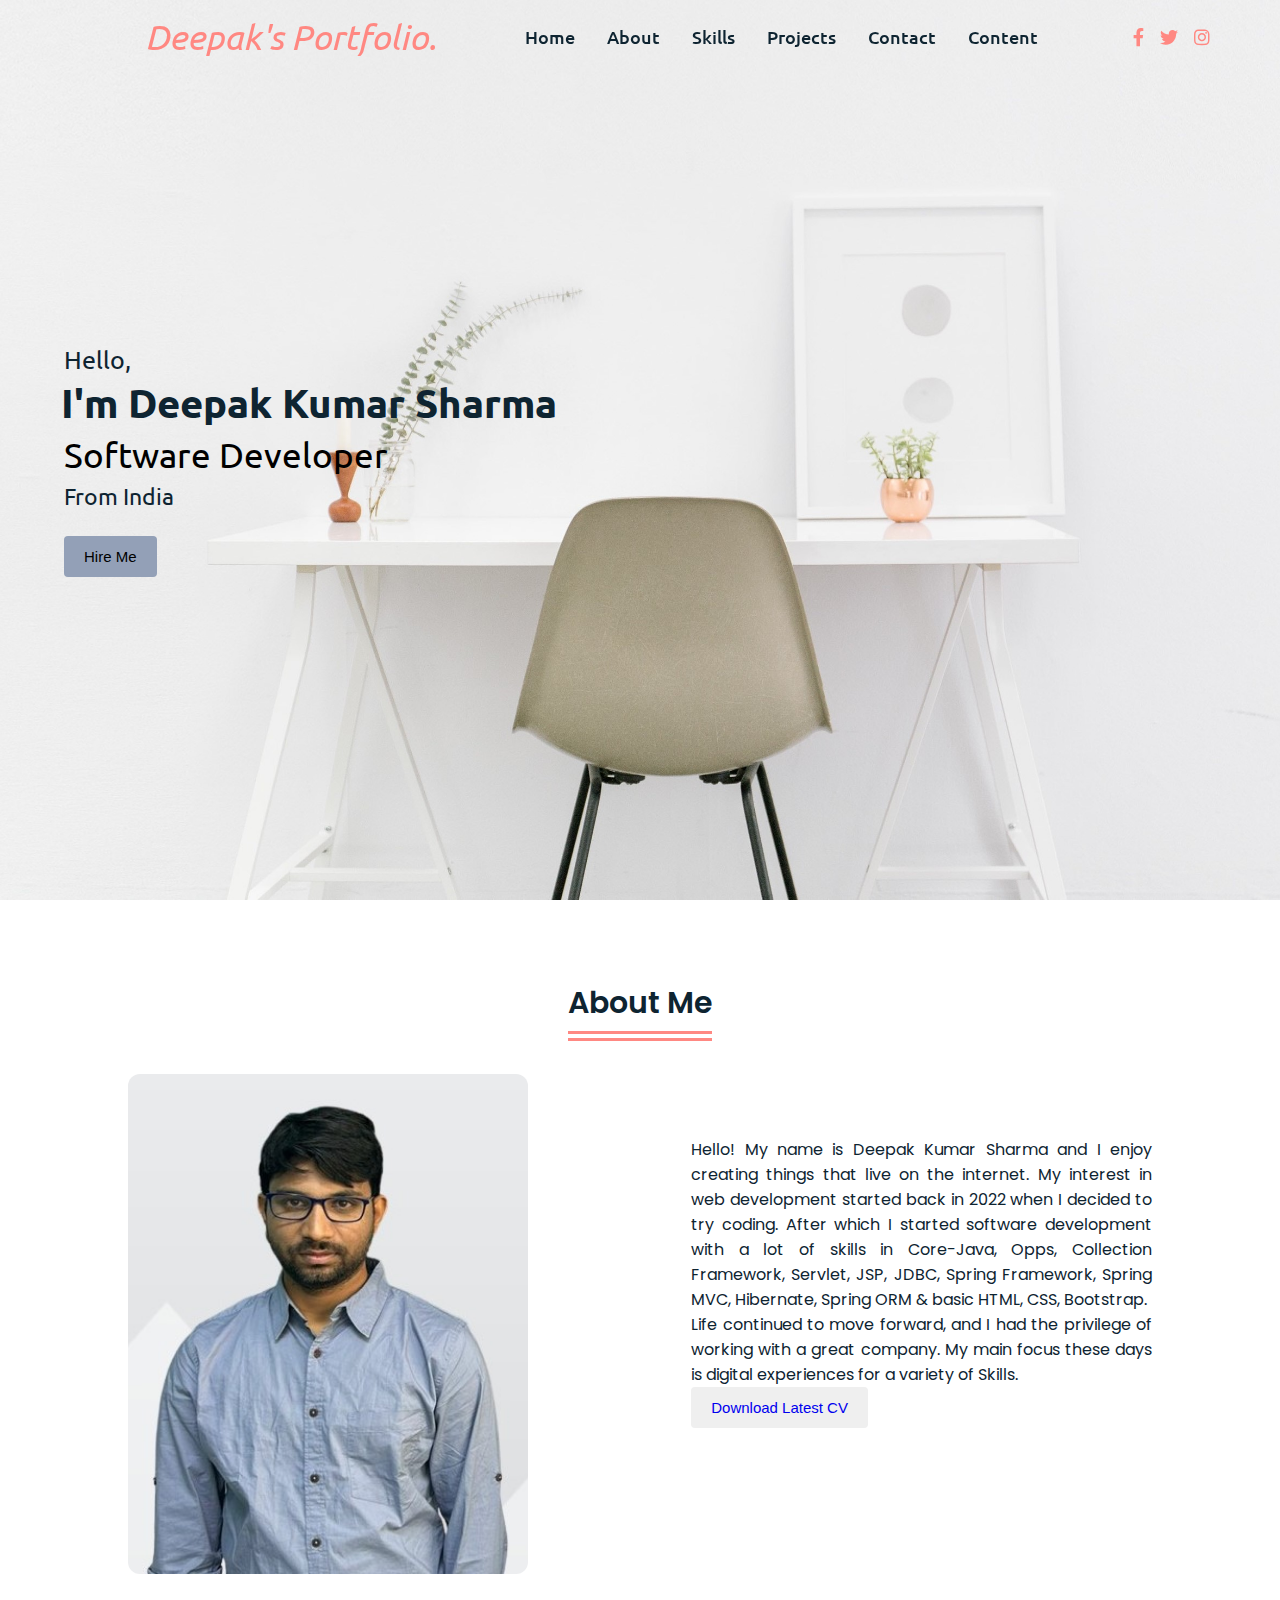
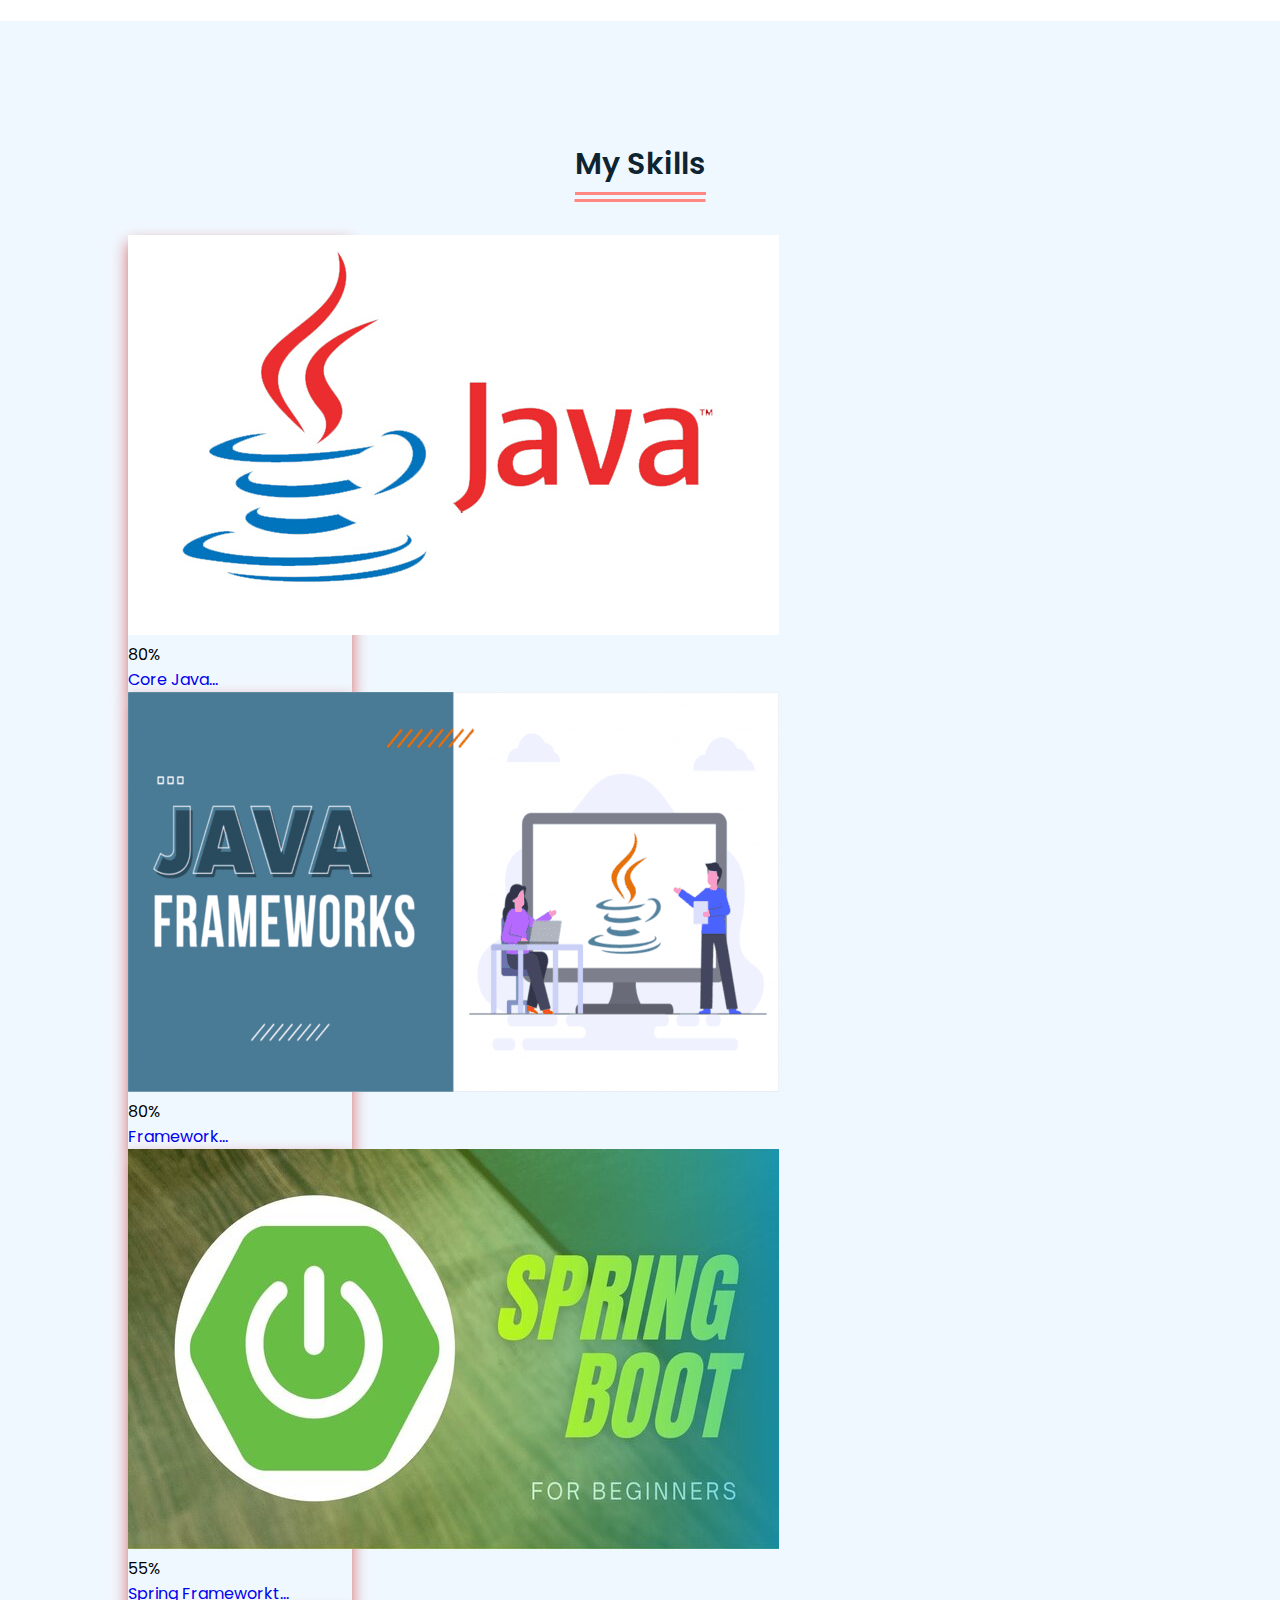
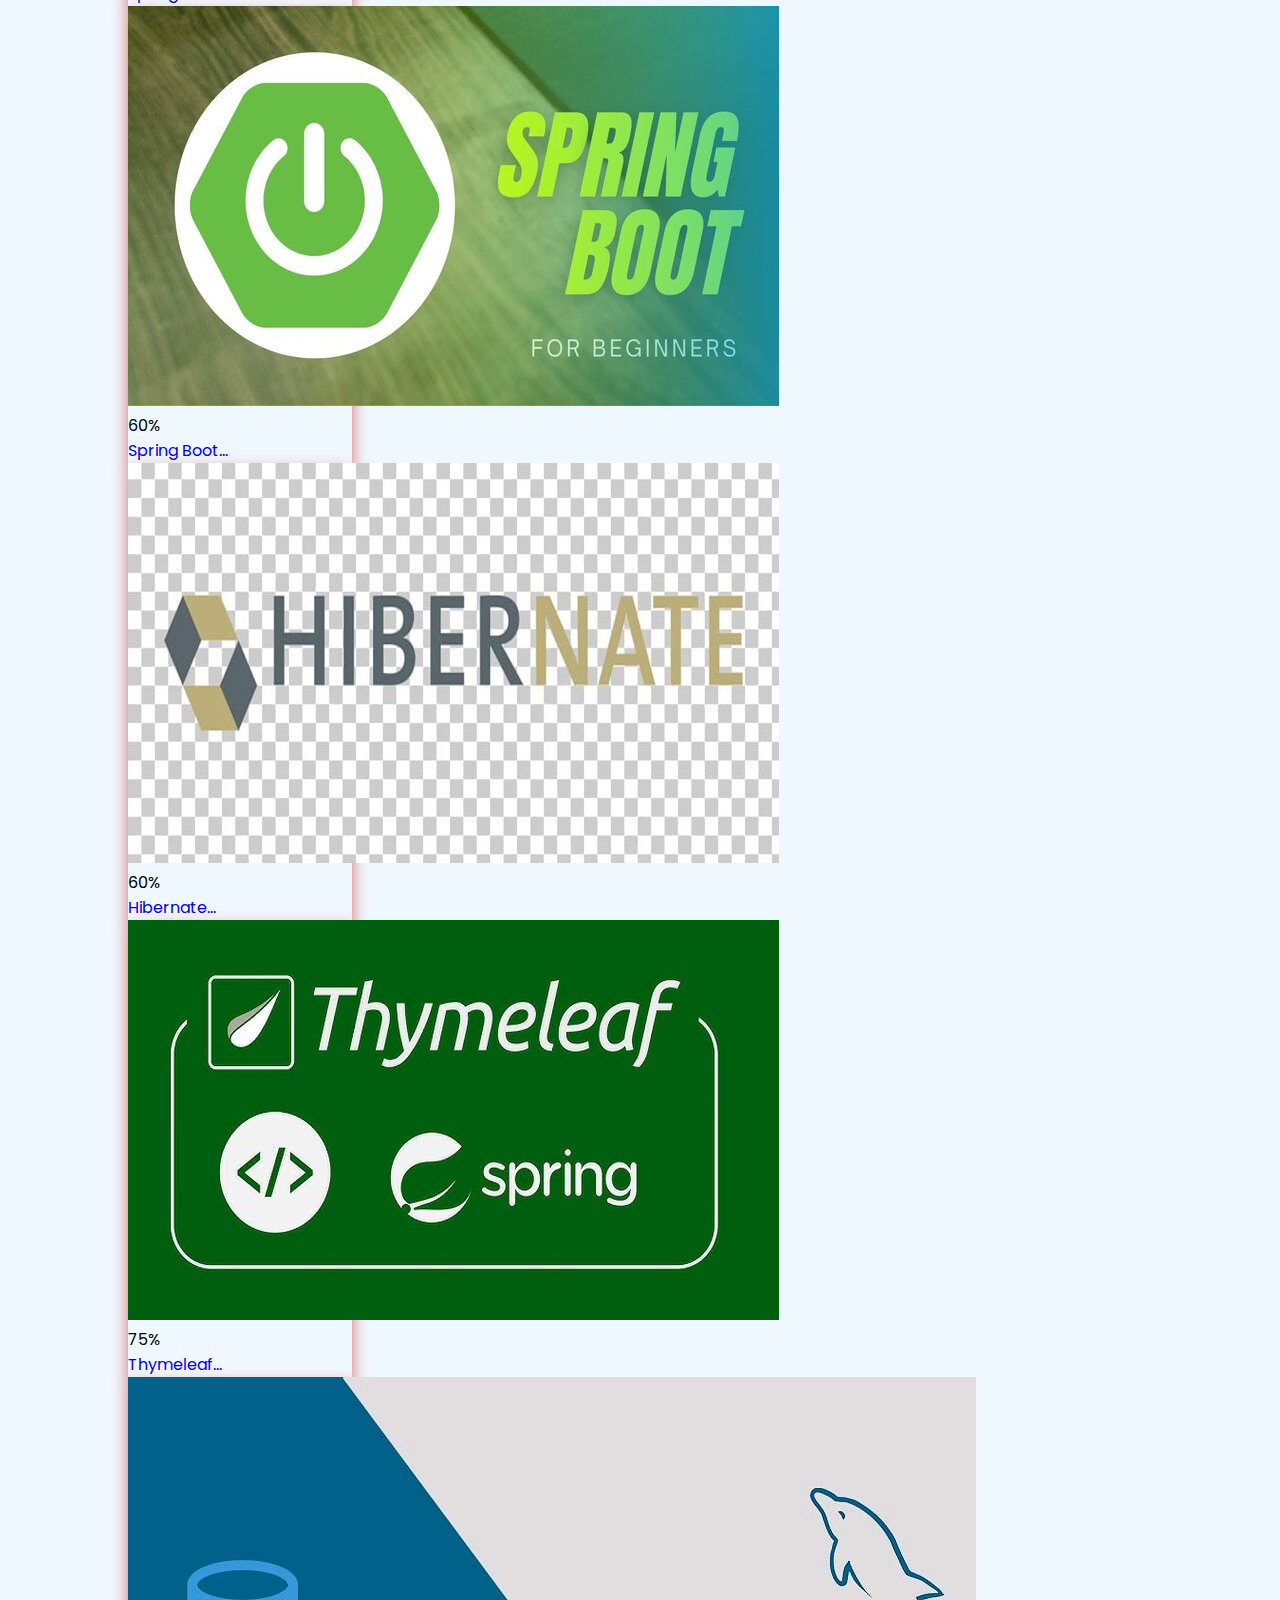
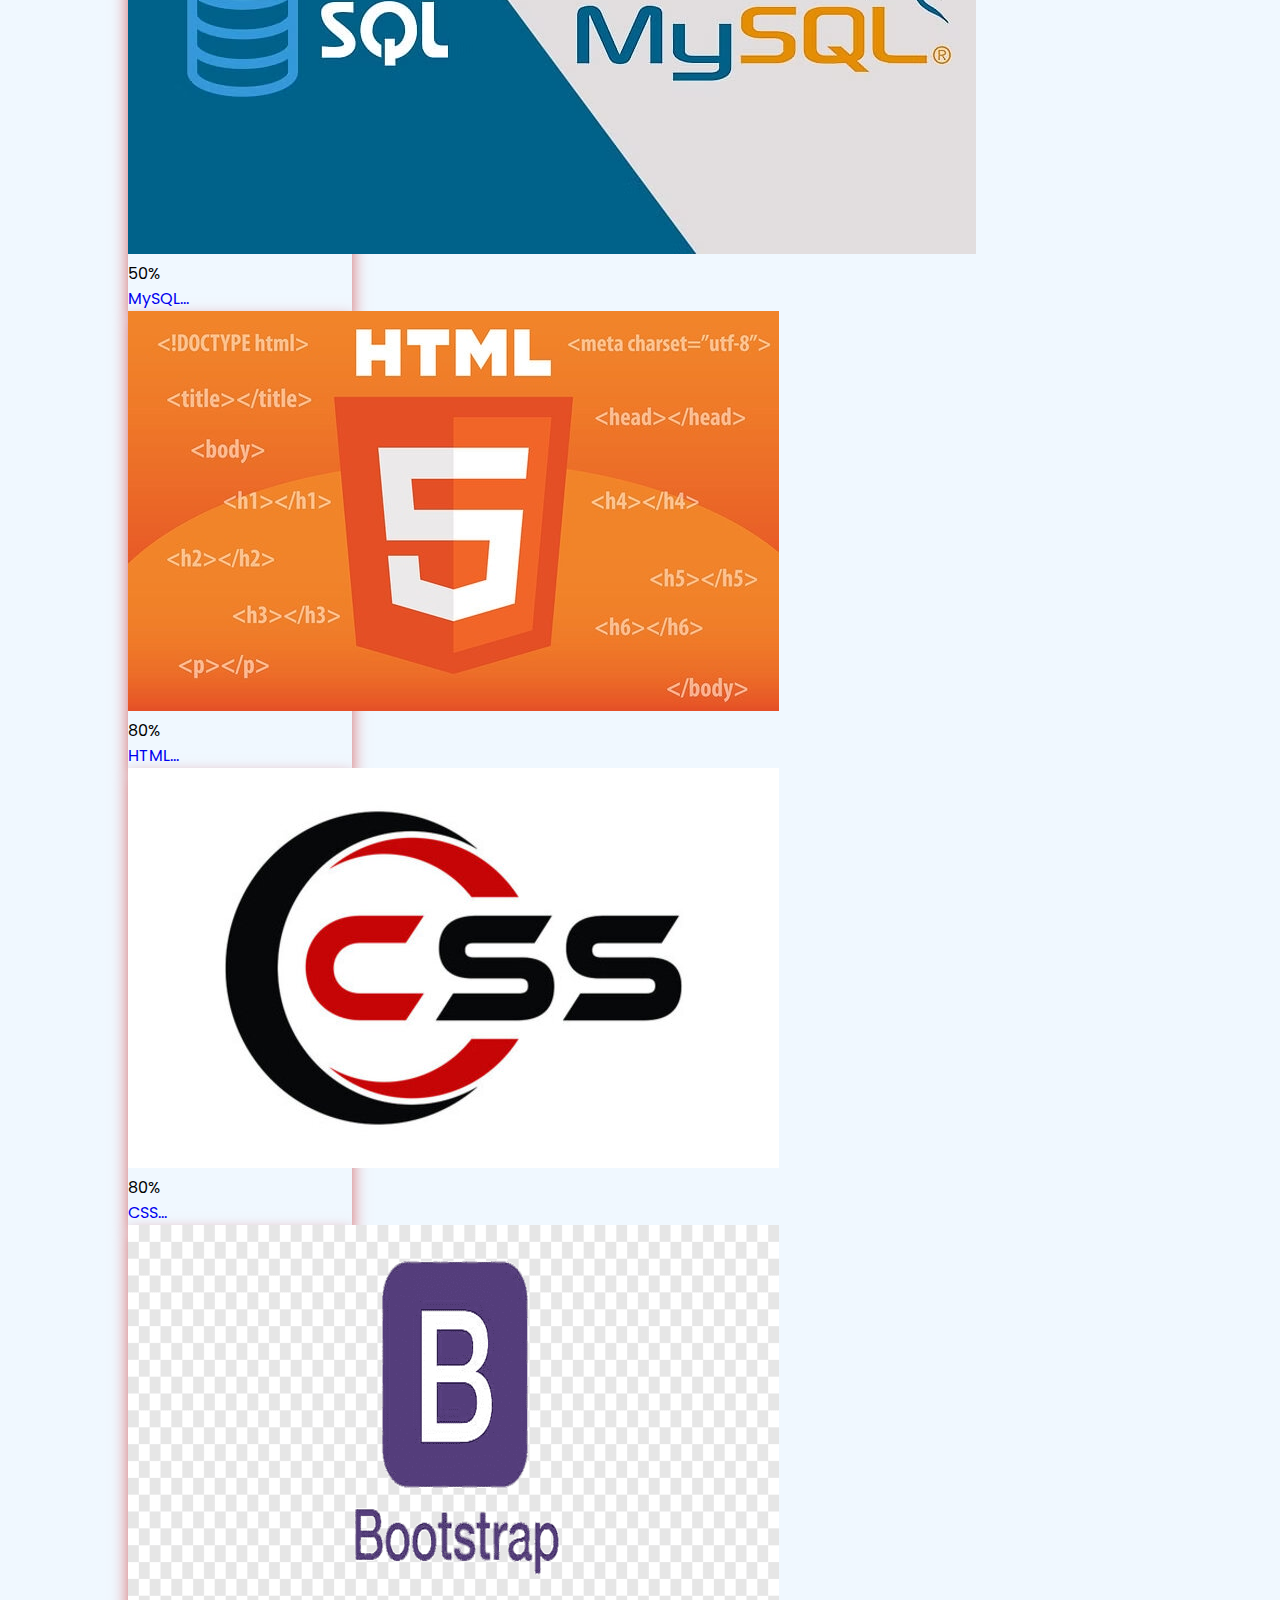
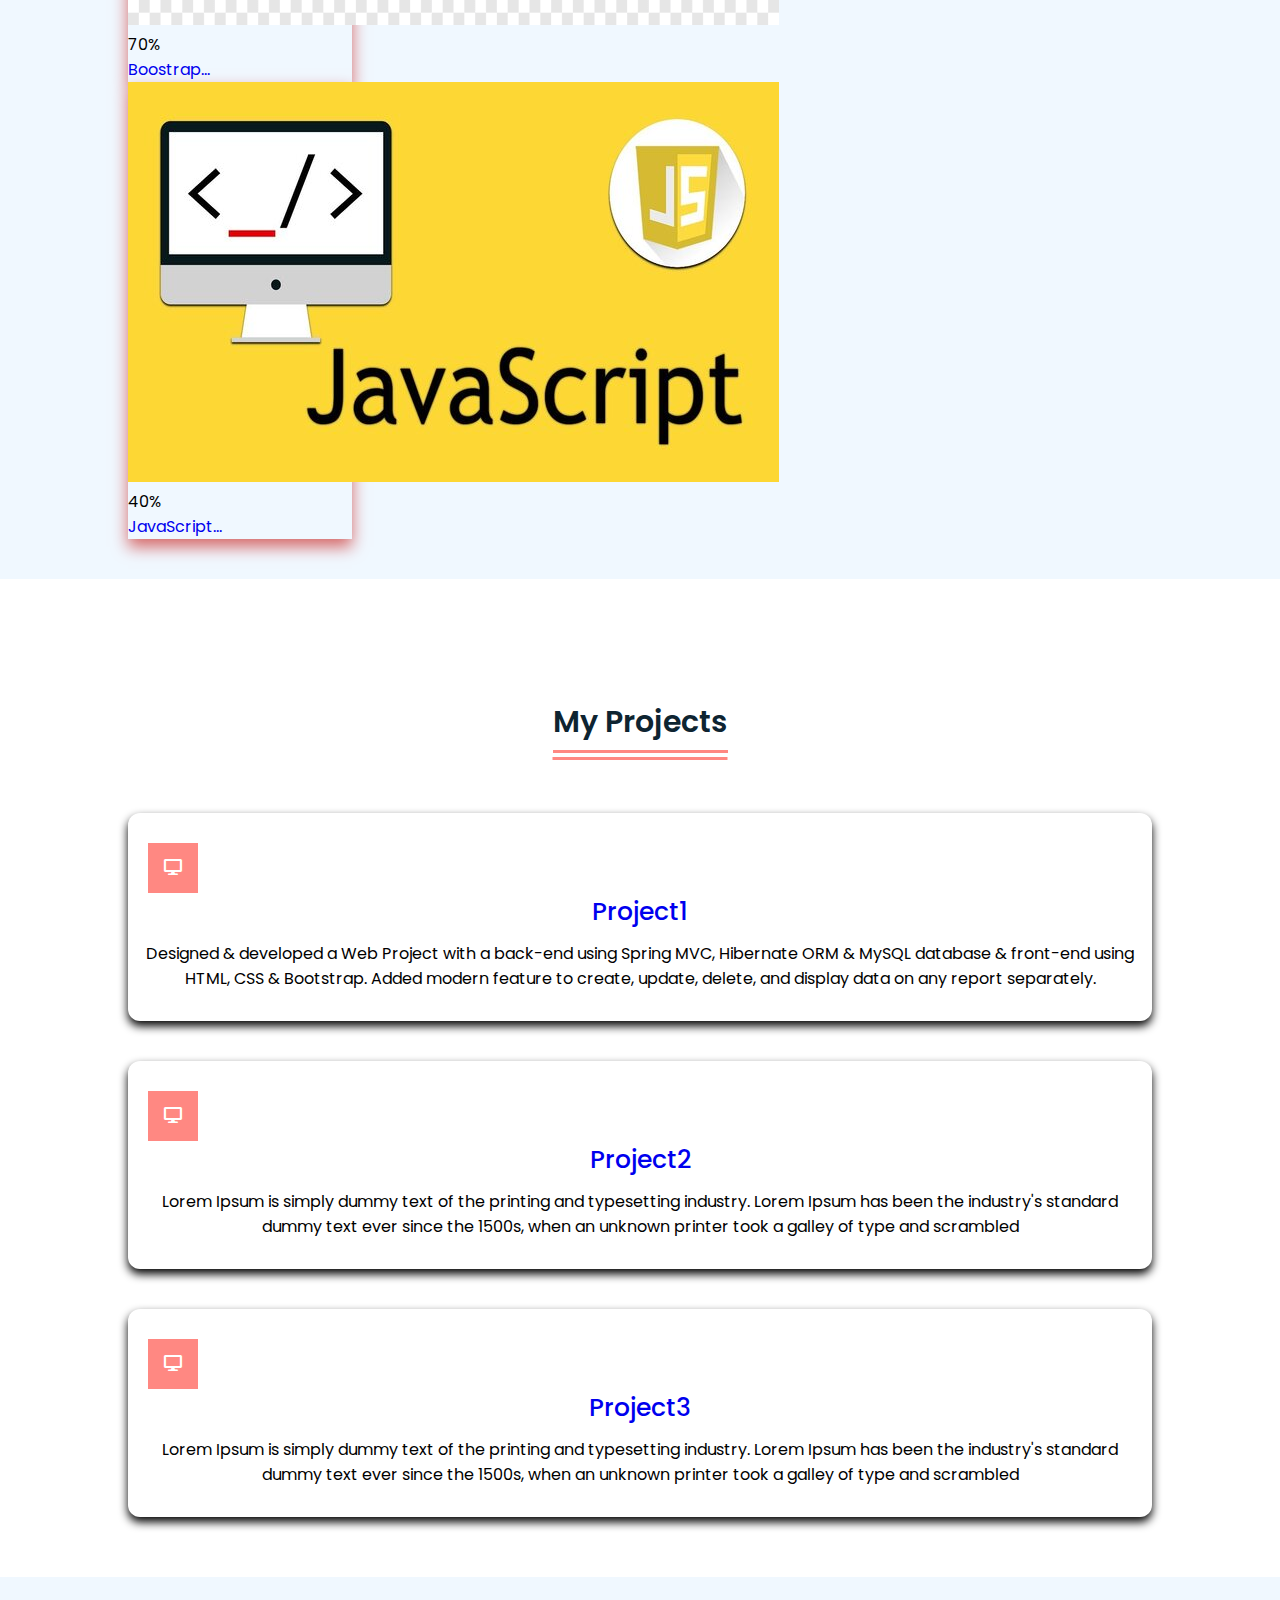
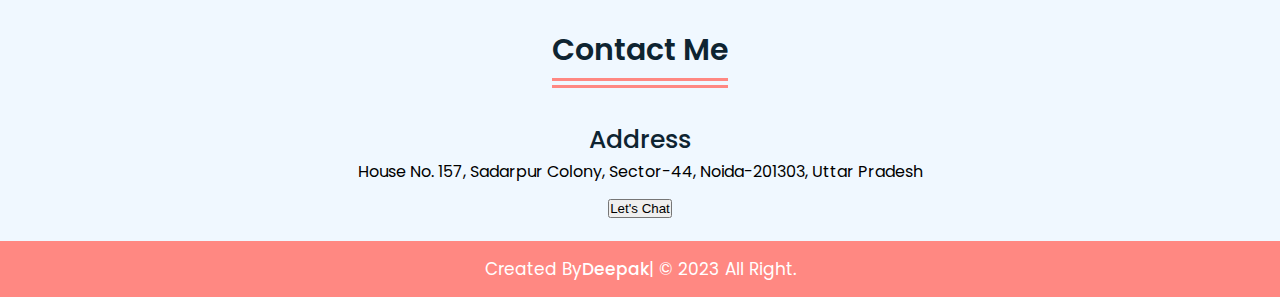
==== commit 77cc6d98: "Commit" ====
--- a/index.html
+++ b/index.html
@@ -11,57 +11,19 @@
     <title>Bootstrap demo</title>
     <link href="https://cdn.jsdelivr.net/npm/bootstrap@5.3.2/dist/css/bootstrap.min.css" rel="stylesheet" integrity="sha384-T3c6CoIi6uLrA9TneNEoa7RxnatzjcDSCmG1MXxSR1GAsXEV/Dwwykc2MPK8M2HN" crossorigin="anonymous">
 
-<<<<<<< HEAD
-
-=======
->>>>>>> development
     <title>Responsive Portfolio Website</title>
         <link rel="stylesheet" href="/css/style.css">
 
         <link rel="preconnect" href="https://fonts.googleapis.com">
-<<<<<<< HEAD
-
-        <script src="https://ajax.googleapis.com/ajax/libs/jquery/3.5.1/jquery.min.js"></script>
-
-        
-    
-</head>
-  <body>
-=======
         <script src="https://ajax.googleapis.com/ajax/libs/jquery/3.5.1/jquery.min.js"></script>
     
 </head>
   <body>
 
->>>>>>> development
 
     <!-- navbar start -->
 <nav>
   <div class="navbar">
-<<<<<<< HEAD
-
-<<<<<<< Updated upstream
- <p id="currentDateTime"></p>
-
-  <script>
-    $(document).ready(function() {
-      // Update the current date and time every second
-      setInterval(updateDateTime, 1000);
-    });
-
-    function updateDateTime() {
-      var currentDateTime = new Date();
-      var formattedDateTime = currentDateTime.toLocaleString();
-      $('#currentDateTime').text(formattedDateTime);
-    }
-  </script>
-=======
-    <p id="currentDateTime"></p>
-    <script>
-      $(document).ready(function() {
-        setInterval(updateDateTime, 1000);
-      });
-=======
     <!-- <div id="datetime"></div> -->
 
     <p id="currentDateTime"></p>
@@ -72,18 +34,14 @@
         setInterval(updateDateTime, 1000);
       });
   
->>>>>>> development
       function updateDateTime() {
         var currentDateTime = new Date();
         var formattedDateTime = currentDateTime.toLocaleString();
         $('#currentDateTime').text(formattedDateTime);
       }
     </script>
-<<<<<<< HEAD
->>>>>>> Stashed changes
-
-=======
->>>>>>> development
+
+
 
     <div class="logo"><em>Deepak's Portfolio.</em></div>
 
@@ -92,22 +50,39 @@
           <li><a href="#about">About</a></li>&nbsp;&nbsp;&nbsp;&nbsp;
           <li><a href="#skills">Skills</a></li>&nbsp;&nbsp;&nbsp;&nbsp;
           <li><a href="#projects">Projects</a></li>&nbsp;&nbsp;&nbsp;&nbsp;
-<<<<<<< HEAD
-          <li><a href="#contact">Contact</a></li>&nbsp;&nbsp;&nbsp;&nbsp;          
-=======
           <li><a href="#contact">Contact</a></li>&nbsp;&nbsp;&nbsp;&nbsp;
           <li><a href="content.html">Content</a></li>
->>>>>>> development
         </ul>
         <div class="media-icons">
           <a href="https://www.facebook.com/deepak.kumarsharma.98622" target="_blank"><i class="fab fa-facebook-f"></i></a>
           <a href="#"><i class="fab fa-twitter"></i></a>
           <a href="#"><i class="fab fa-instagram"></i></a>
         </div>
-    </div>
+      </div>
       <div class="menu-btn">
         <i class="fas fa-bars"></i>
       </div>
+
+<!-- sidebar start -->
+      <!-- <input type="checkbox" id="check">
+<label for="check">
+    <i class="fas fa-bars" id="btn"></i>
+    <i class="far fa-times-circle" id="cancle"></i>
+</label>
+<div class="sidebar">
+    <header>My App</header>
+    <ul>
+        <li><a href="#"><i class="far fa-columns"></i>Dashboard</a></li>
+        <li><a href="#"><i class="fal fa-link"></i>Shortcuts</a></li>
+        <li><a href="#"><i class="fas fa-stream"></i>Overview</a></li>
+        <li><a href="#"><i class="fas fa-calender-week"></i>Events</a></li>
+        <li><a href="#"><i class="far fa-question-circle"></i>About</a></li>
+        <li><a href="#"><i class="fas fa-sliders-h"></i>Services</a></li>
+        <li><a href="#"><i class="far fa-envelope"></i>Contact</a></li>
+    </ul>
+</div> -->
+<!-- sidebar end -->
+
   </nav>
 
  <!-- Home Section Start -->
@@ -145,112 +120,14 @@
       </div>
     </div>
  </section>
+ 
 
  <!-- My Skills Start -->
+ 
  <section class="skills" id="skills">
     <div class="content">
       <div class="title"><span>My Skills</span></div>
       <div class="skills-details">
-<<<<<<< HEAD
-        <div class="text">
-          <div class="topic"></div>
-          <p><b><h3>Core Java</h3></b>Java Introduction, Datatypes & Variables, Operators in Java, Java Control Statements (If, If-else, Switch, While, For, Do-while, Break, Continue), Arrays in Java, Strings in Java, Object Oriented Programming, Classes and Object, Constructor, Inheritance (Single and Multilevel), Interface, Abstraction, Encapsulation, Polymorphism, Exception Handling in Java, Java Packages, Threads, Java Applets & Frames etc. </p>
-          <br><br>
-          <p><b><h3>Collection Framework</h3></b>Introduction of Collection Framwork, The List Interface( ArrayList class, LinkedList class, Vector class (legacy), Stack class (legacy)),  The Set Interface ( HashSet class, LinkedHashSet class, TreeSet class), The Queue Interface (PriorityQueue class, LinkedList class), The Map Interface (HashMap class, LinkedHashMap class, TreeMap class, HashTable class (legacy))</p>
-           <br><br>
-           <p><b><h3>Servlet</h3></b>Introduction of Servlet, Servlet API, Servlet Interface, GenericServlet, HttpServletServlet, Life CycleServlet,  welcome-file-list, ServletRequest, Servlet Collaboration( RequestDispacher, sendRedirect) ServletConfig, ServletContext, Attribute in Servlet, Session Tracking :Cookies (Login & Logout) Hidden Form Field, URL Rewriting, HttpSessionSession (Login & Logout), Servlet Filter etc.</p>
-           <br><br>
-           <p><b><h3>JSP</h3></b>JSP Introduction, Life cycle of JSP(JSP API), JSP scriptlet tag, JSP expression tag, JSP declaration tag, JSP Request, JSP Response, JSP Config, JSP Application, JSP Session, PageContext, JSP Page, JSP Exception, Page directive, Include directive, Taglib directive, forward, include, Java Bean class, Use Bean, set & getProperty, Displaying applet in JSP, Expression Language, JSP Custom tags, Custom Tag, Attributes, Iteration etc. </p>
-           <br><br>
-           <p><b><h3>JDBC</h3></b>JDBC Introduction, JDBC Driver, MySQL, DriverManager, Connection, Statement, ResultSet, PreparedStatement, Store image, Retrieve image, Store file, Retrieve file etc.</p>
-           <br><br>
-           <p><b><h3>MySQL</h3></b>Introduction of MySQL, Working of MySQL, Database Operation, Table Operation (SELECT, DISTINCT, WHERE, AND, OR, NOT, BETWEEN, IN, LIMIT, LIKE clause, JOINS, PRIMARY KEY and FOREIN KEY) etc. </p>         
-         
-           <!-- <div class="experience">
-              <div class="num">0</div>
-              <div class="exp">Year of<br>experience</div>
-            </div> -->
-          </div>
-          <div class="boxes">
-            <div class="box">
-              <p><b><h3>Spring Framework</h3></b></p>
-              <br><br>
-              <p><b><h3>Hibernate</h3></b></p>
-              <br><br>
-              <p><b><h3>Spring MVC</h3></b></p>
-              <br><br>
-              <p><b><h3>SpringBoot</h3></b></p>
-              <br><br>
-              <p><b><h3>HTML</h3></b></p>
-              <br><br>
-              <p><b><h3>CSS</h3></b></p>
-              <br><br>
-              <p><b><h3>AutoCAD & Solid Work</h3></b></p>
-<<<<<<< Updated upstream
-              <!-- <div class="topic">Core Java</div> -->
-              <!-- <div class="per">100%</div> -->
-            <!-- </div>
-            <div class="box"> -->
-              <!-- <div class="topic">Collection Framework</div> -->
-              <!-- <div class="per">100%</div> -->
-            <!-- </div>
-            <div class="box"> -->
-              <!-- <div class="topic">Servlet</div> -->
-              <!-- <div class="per">100%</div> -->
-            <!-- </div>
-            <div class="box">
-              <div class="topic">JSP</div> -->
-              <!-- <div class="per">100%</div> -->
-            <!-- </div>
-            <div class="box">
-              <div class="topic">JDBC</div> -->
-              <!-- <div class="per">100%</div> -->
-            <!-- </div>
-            <div class="box">
-              <div class="topic">Spring Framework</div> -->
-              <!-- <div class="per">100%</div> -->
-            <!-- </div>
-            <div class="box">
-              <div class="topic">Hibernate</div> -->
-              <!-- <div class="per">100%</div> -->
-            <!-- </div>
-            <div class="box">
-              <div class="topic">Spring MVC</div> -->
-              <!-- <div class="per">100%</div> -->
-            <!-- </div>
-            <div class="box">
-              <div class="topic">MySQL</div> -->
-              <!-- <div class="per">100%</div> -->
-            <!-- </div>
-            <div class="box">
-              <div class="topic">HTML</div> -->
-              <!-- <div class="per">100%</div> -->
-            <!-- </div>
-            <div class="box">
-              <div class="topic">CSS</div> -->
-              <!-- <div class="per">100%</div> -->
-            <!-- </div>
-            <div class="box">
-              <div class="topic">Bootstrap</div> -->
-              <!-- <div class="per">100%</div> -->
-            <!-- </div>
-            <div class="box">
-              <div class="topic">Javascript</div> -->
-              <!-- <div class="per">100%</div> -->
-            <!-- </div>
-            <div class="box">
-=======
-             
-            <!-- <div class="box">
->>>>>>> Stashed changes
-              <div class="topic">AutoCAD</div> -->
-              <!-- <div class="per">100%</div> -->
-            <!-- </div>
-            <div class="box">
-              <div class="topic">Solid Work</div> -->
-              <!-- <div class="per">100%</div> -->
-            </div>
-=======
         <div class="row">
 
         <div class="col-sm m-2">
@@ -296,7 +173,6 @@
               <div class="progress">
                 <div class="progress-bar" role="progressbar" style="width: 60%;" aria-valuenow="25" aria-valuemin="0" aria-valuemax="100">60%</div>
               </div>
->>>>>>> development
           </div>
           <a href="#" class="btn btn-secondary">Spring Boot...</a>
           </div>        
@@ -399,8 +275,10 @@
       </div>
     </div>
  </section>
+ 
   
  <!-- My Project Start -->
+
  <section class="projects" id="projects">
     <div class="content">
       <div class="title"><span>My Projects</span></div>
@@ -431,172 +309,8 @@
     </div>
  </section>
 
-<<<<<<< HEAD
- <!-- Content ************************************ -->
- <div class="container">
-  <div class="row">
-    <!-- Sidebar -->
-    <div class="col-3">
-    <h5 class=" m-1">Sidebar(HTML)</h5>
-    <div class="w-auto overflow-scroll mb-4">
-
-      <xmp><!DOCTYPE html>
-        <html lang="en">
-        <head>
-            <meta charset="UTF-8">
-            <meta name="viewport" content="width=device-width, initial-scale=1.0">
-            <title>Side Menu Bar CSS</title>
-            <link rel="stylesheet" href="style.css">
-            <script src="https://kit.fontawesome.com/yourcode.js" crossorigin="anonymous"></script>
-        
-        </head>
-        <body>
-            <input type="checkbox" id="check">
-            <label for="check">
-                <i class="far fa-stream" id="btn">=</i>
-                <i class="fas fa-window-close" id="cancle">X</i>
-            </label>
-            <div class="sidebar">
-                <header>My App</header>
-                <ul>
-                    <li><a href="#"><i class="far fa-columns"></i>Dashboard</a></li>
-                    <li><a href="#"><i class="fal fa-link"></i>Shortcuts</a></li>
-                    <li><a href="#"><i class="fas fa-stream"></i>Overview</a></li>
-                    <li><a href="#"><i class="fas fa-calender-week"></i>Events</a></li>
-                    <li><a href="#"><i class="far fa-question-circle"></i>About</a></li>
-                    <li><a href="#"><i class="fas fa-sliders-h"></i>Services</a></li>
-                    <li><a href="#"><i class="far fa-envelope"></i>Contact</a></li>
-                </ul>
-            </div>
-        
-            <section>
-        
-            </section>
-        </body>
-        </html></xmp>
-    </div>
-    </div>
-
-    <div class="col-3">
-    <h5>Sidebar(CSS)</h5>
-    <div class="w-auto overflow-scroll mb-4">
-        <xmp>body{
-          font-family: 'Roboto', sans-serif;
-      }
-      
-      *{
-          margin: 0;
-          padding: 0;
-          list-style: none;
-          text-decoration: none;
-      }
-      .sidebar{
-          position: fixed;
-          left: -250px;
-          width: 250px;
-          height: 100%;
-          background: #042331;
-          transition: all 0.5s ease;
-      }
-      .sidebar header{
-          font-size: 22px;
-          color: white;
-          text-align: center;
-          line-height: 70px;
-          background: #063146;
-          user-select: none;
-      }
-      .sidebar ul a{
-          display: block;
-          height: 100%;
-          width: 100%;
-          line-height: 65%;
-          font-size: 20px;
-          color: white;
-          padding: 30px;
-          padding-left: 40px;
-          box-sizing: border-box;
-          border-top: 1px solid rgb(173, 149, 102,0.1);
-          border-bottom: 1px solid black;
-          transition: 0.2s;
-      }
-      ul li:hover a{
-          padding-left: 50px;
-      }
-      #check{
-          display: none;
-      }
-      label #btn,label #cancle{
-          position: absolute;
-          cursor: pointer;
-          background: #042331;
-          transition: all 0.5s ease;
-      }
-      label #btn{
-          left: 40px;
-          top: 25px;
-          font-size: 35px;
-          color: white;
-          padding: 6px 12px;
-          transition: all 0.5s ease;
-      }
-      label #cancle{
-          z-index: 1111;
-          left: -195px;
-          top: 17px;
-          font-size: 30px;
-          color: #0a5275;
-          padding: 4px 9px;
-      }
-      #check:checked~.sidebar{
-          left: 0;
-      }
-      #check:checked~label #btn{
-          left: 25px;
-          opacity: 0;
-          pointer-events: none;
-      }
-      #check:checked~label #cancle{
-          left: 195px;
-      }
-      #check:checked~section{
-          margin-left: 250px;
-      }
-      
-      section{
-          background-image: url(image/img.jpg);
-          background-position: center;
-          background-size: cover;
-          height: 100vh;
-          transition: all
-          0.5s;
-      }</xmp>
-    </div>
-    </div>
-    <!-- Sidebar end -->
-<!-- Navbar -->
-    <div class="col-3">
-      <h5 class=" m-1">Navbar(HTML)</h5>
-      <div class="w-auto overflow-scroll mb-4">
-
-      </div>
-    </div>
-
-    <div class="col-3">
-      <h5 class=" m-1">Navbar(CSS)</h5>
-      <div class="w-auto overflow-scroll mb-4">
-
-      </div>
-    </div>
-<!-- Navbar end -->
-
-  </div>
- </div>
-
-
-=======
+
  
->>>>>>> development
 
  <!-- contact me section start -->
  <section class="contact" id="contact">
@@ -619,8 +333,6 @@
  </footer>
 
   <script src="/js/script.js"></script>
-  <script src="https://cdn.jsdelivr.net/npm/@popperjs/core@2.11.8/dist/umd/popper.min.js" integrity="sha384-I7E8VVD/ismYTF4hNIPjVp/Zjvgyol6VFvRkX/vR+Vc4jQkC+hVqc2pM8ODewa9r" crossorigin="anonymous"></script>
-<script src="https://cdn.jsdelivr.net/npm/bootstrap@5.3.2/dist/js/bootstrap.min.js" integrity="sha384-BBtl+eGJRgqQAUMxJ7pMwbEyER4l1g+O15P+16Ep7Q9Q+zqX6gSbd85u4mG4QzX+" crossorigin="anonymous"></script>
 
   </body>
 </html>--- a/css/style.css
+++ b/css/style.css
@@ -16,9 +16,6 @@
   body{
     font-family: 'Ubuntu', sans-serif;
   }
-<<<<<<< HEAD
- 
-=======
   /* custom Scroll bar CSS */
   ::-webkit-scrollbar{
     width: 10px;
@@ -35,7 +32,6 @@
   ::-webkit-scrollbar-thumb:hover{
     background: var --primary-color;
   }
->>>>>>> development
   /* navbar styling ...................................................*/
   nav{
     position: fixed;
@@ -46,7 +42,7 @@
   }
   nav.sticky{
     background:var(--primary-color);
-    padding:12px 0;
+    padding:13px 0;
 
   }
   nav .navbar{
@@ -58,21 +54,17 @@
   }
   nav .navbar .logo{
     font-weight: 500;
-    font-size: 30px;
+    font-size: 35px;
     color: var(--primary-color);
-<<<<<<< HEAD
-=======
     
->>>>>>> development
   }
   nav.sticky .navbar .logo{
     color: var(--white-color);
   }
   nav .navbar .menu{
     display: flex;
-    /* position: relative; */
+    position: relative;
     color: var(--black-color);
-    
 
   }
   nav .navbar .menu li{
@@ -82,7 +74,7 @@
   }
   nav .navbar .menu a{
     font-size: 18px;
-    font-weight: 400;
+    font-weight: 500;
     color: var(--black-color);
     padding: 6px 0;
     transition: all 0.4s ease;
@@ -113,9 +105,9 @@
   nav.sticky .media-icons a{
     color: blue;
   }
-
   /* side navigation Menu button CSS */
-  nav .menu-btn{
+  nav .menu-btn,
+  .navbar .menu .cancle-btn{
     position: absolute;
     color: var(--white-color);
     right: 30px;
@@ -298,30 +290,8 @@
   background: var(--primary-color);
   color: var(--white-color);
 }
-<<<<<<< HEAD
-.skills-details .boxes{
-  width: 45%;
-  display: flex;
-  flex-wrap: wrap;
-  justify-content: space-between;
-}
-.skills-details .box{
-  width: calc(100% - 20px);
-  margin: 20px 0;
-}
-.skills-details .boxes .topic{
-  font-size: 20px;
-  color: #5d0d09;
-  font-weight: 700;
-}
-/* .skills-details .boxes .per{
-  font-size: 40px;
-  color: #ff8882;
-} */
-=======
-
-
->>>>>>> development
+
+
 /* My Project CSS .............................*/
 .projects .boxes{
   display: flex;
@@ -363,16 +333,6 @@
   transition: all 0.4s ease;
 }
 
-<<<<<<< HEAD
-
-.overflow-scroll{
-  height: 150px;
-  /* width: calc(100% / 2 -20%); */
-  /* width: 600px; */
-  box-shadow: 0 5px 10px rgb(102, 167, 102);
-  /* margin-right: 1px; */
-  
-=======
 /* content css ***************************************/
 
 
@@ -380,7 +340,6 @@
   height: 150px;
   box-shadow: 0 5px 10px rgb(174, 122, 48);
 
->>>>>>> development
 }
 
 /* Contact CSS ..................................*/
@@ -541,3 +500,94 @@
     color: var(--primary-color);
   }
 }
+
+/* sidebar css Start */
+
+/* .sidebar{
+  position: fixed;
+  left: -250px;
+  width: 250px;
+  height: 100%;
+  background: #042331;
+  transition: all 0.5s ease;
+}
+.sidebar header{
+  font-size: 22px;
+  color: white;
+  text-align: center;
+  line-height: 70px;
+  background: #063146;
+  user-select: none;
+}
+.sidebar ul a{
+  display: block;
+  height: 100%;
+  width: 100%;
+  line-height: 65%;
+  font-size: 20px;
+  color: white;
+  padding: 30px;
+  padding-left: 40px;
+  box-sizing: border-box;
+  border-top: 1px solid rgb(173, 149, 102,0.1);
+  border-bottom: 1px solid black;
+  transition: 0.2s;
+}
+ul li:hover a{
+  padding-left: 50px;
+}
+#check{
+  display: none;
+}
+label #btn,label #cancle{
+  position: absolute;
+  cursor: pointer;
+  background: #042331;
+  transition: all 0.5s ease;
+}
+label #btn{
+  left: px;
+  top: 25px;
+  font-size: 35px;
+  color: (var(--primary-color));
+  padding: 6px 12px;
+  transition: all 0.5s ease;
+  background: none;
+}
+label #btn:hover{
+  color: (var(--primary-color));
+  
+}
+label #cancle{
+  z-index: 1111;
+  left: -195px;
+  top: 120px;
+  font-size: 30px;
+  color: #0a5275;
+  padding: 4px 9px;
+}
+#check:checked~.sidebar{
+  left: 0;
+}
+#check:checked~label #btn{
+  left: 25px;
+  opacity: 0;
+  pointer-events: none;
+}
+#check:checked~label #cancle{
+  left: 195px;
+}
+#check:checked~section{
+  margin-left: 250px;
+}
+
+section{
+  background-image: url(image/img.jpg);
+  background-position: center;
+  background-size: cover;
+  height: 100vh;
+  transition: all
+  0.5s;
+} */
+
+/* sidebar CSS end */
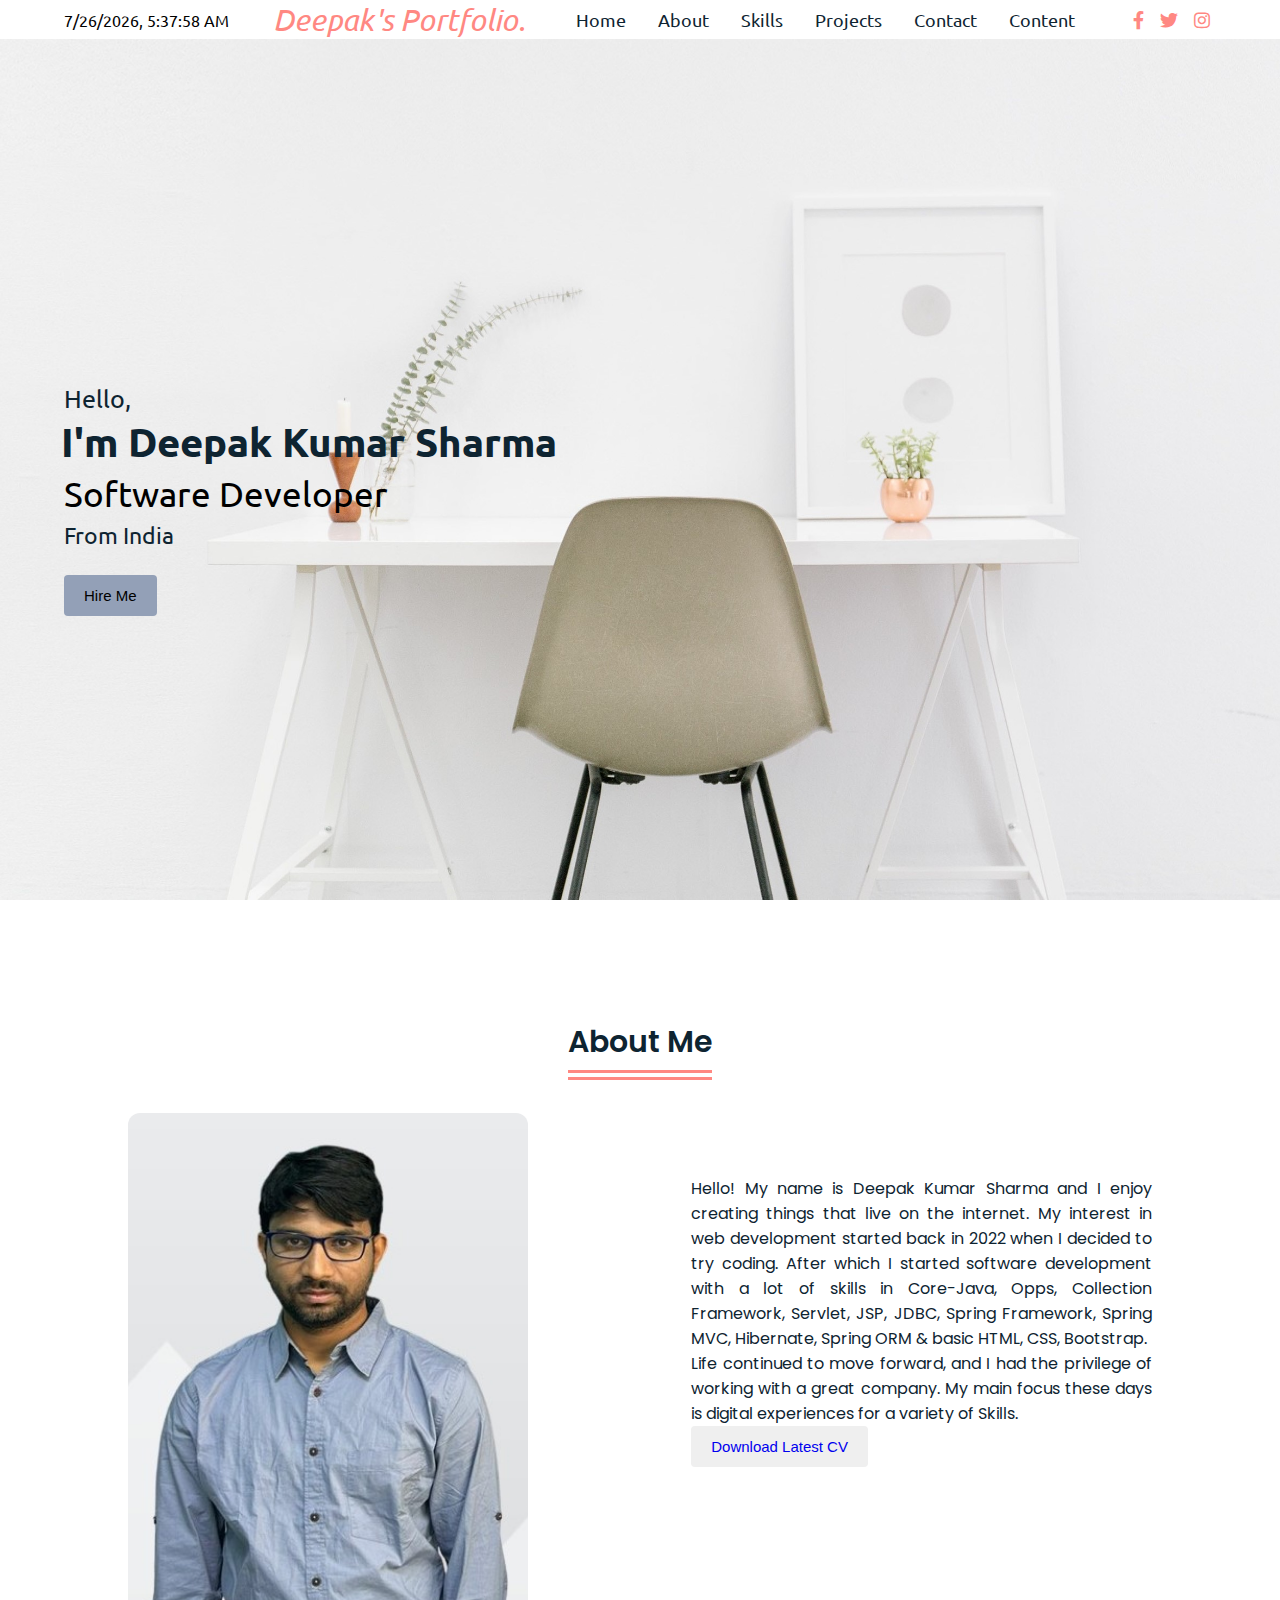
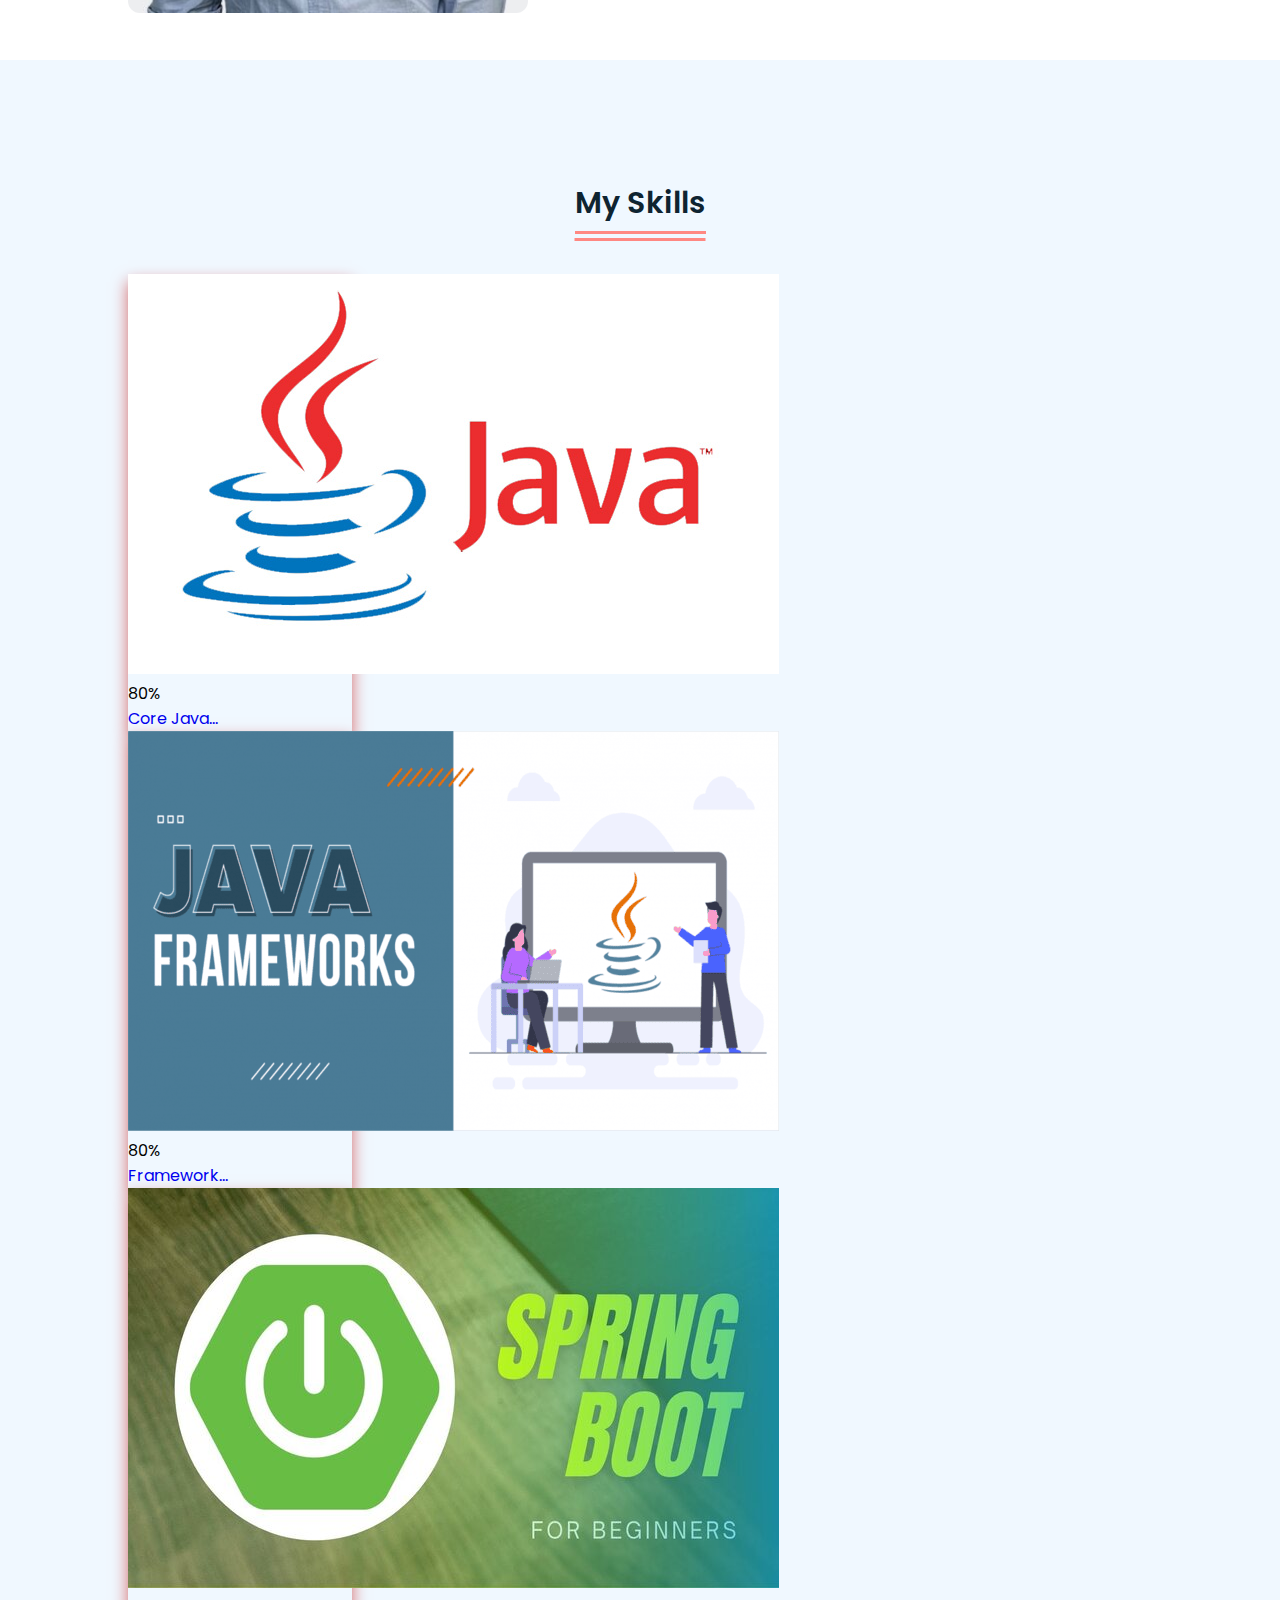
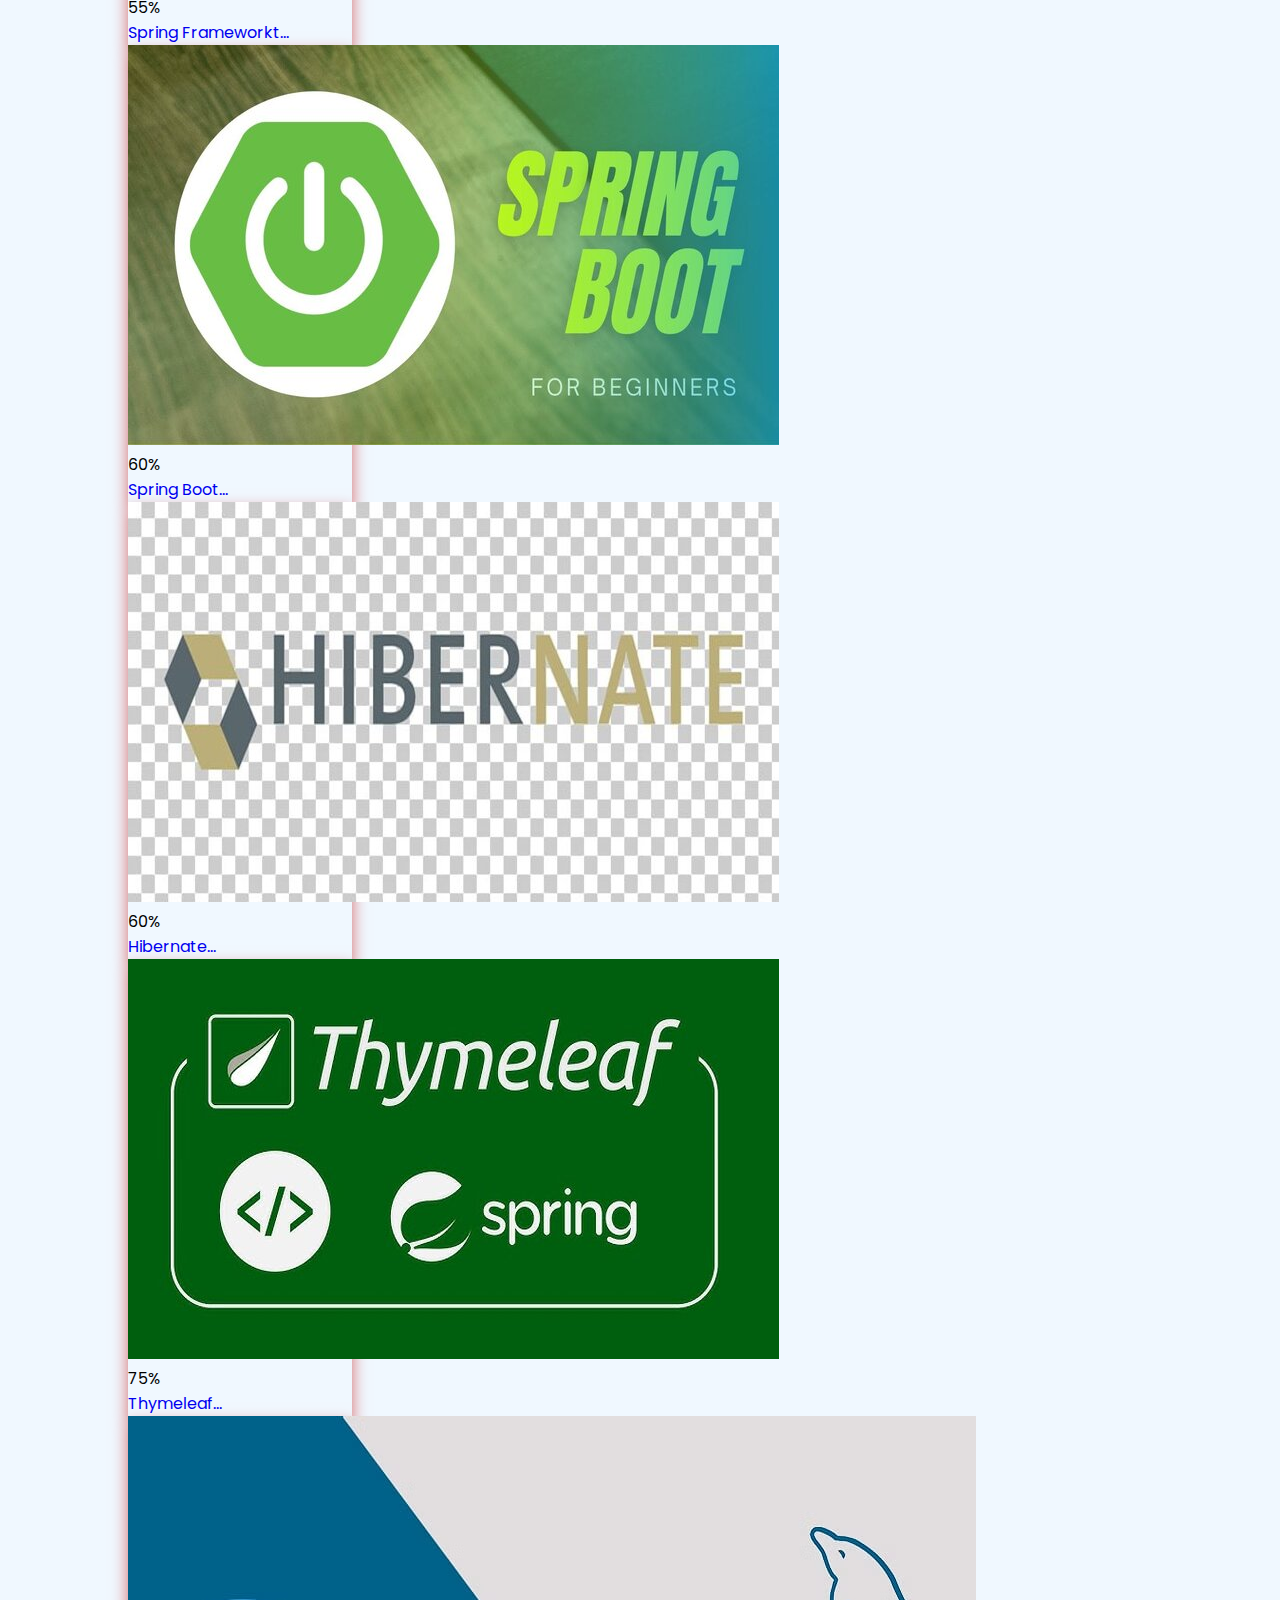
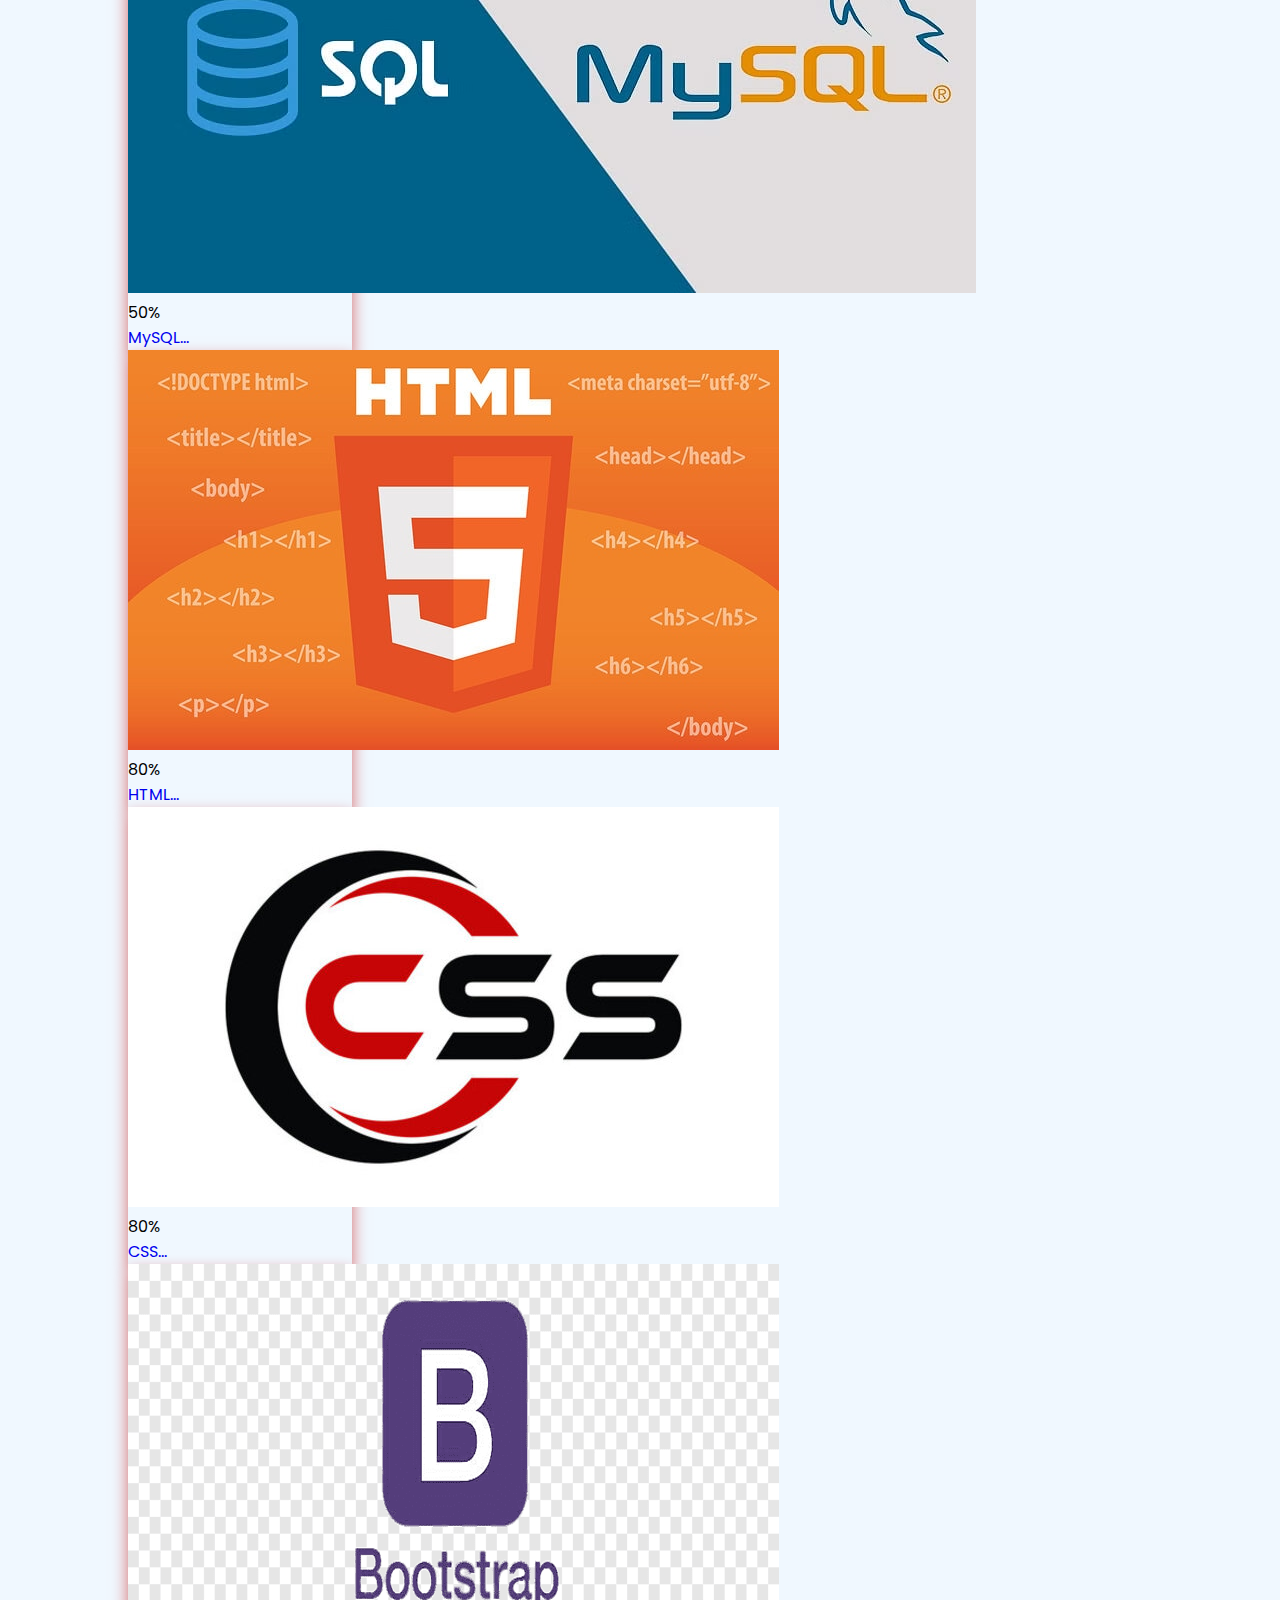
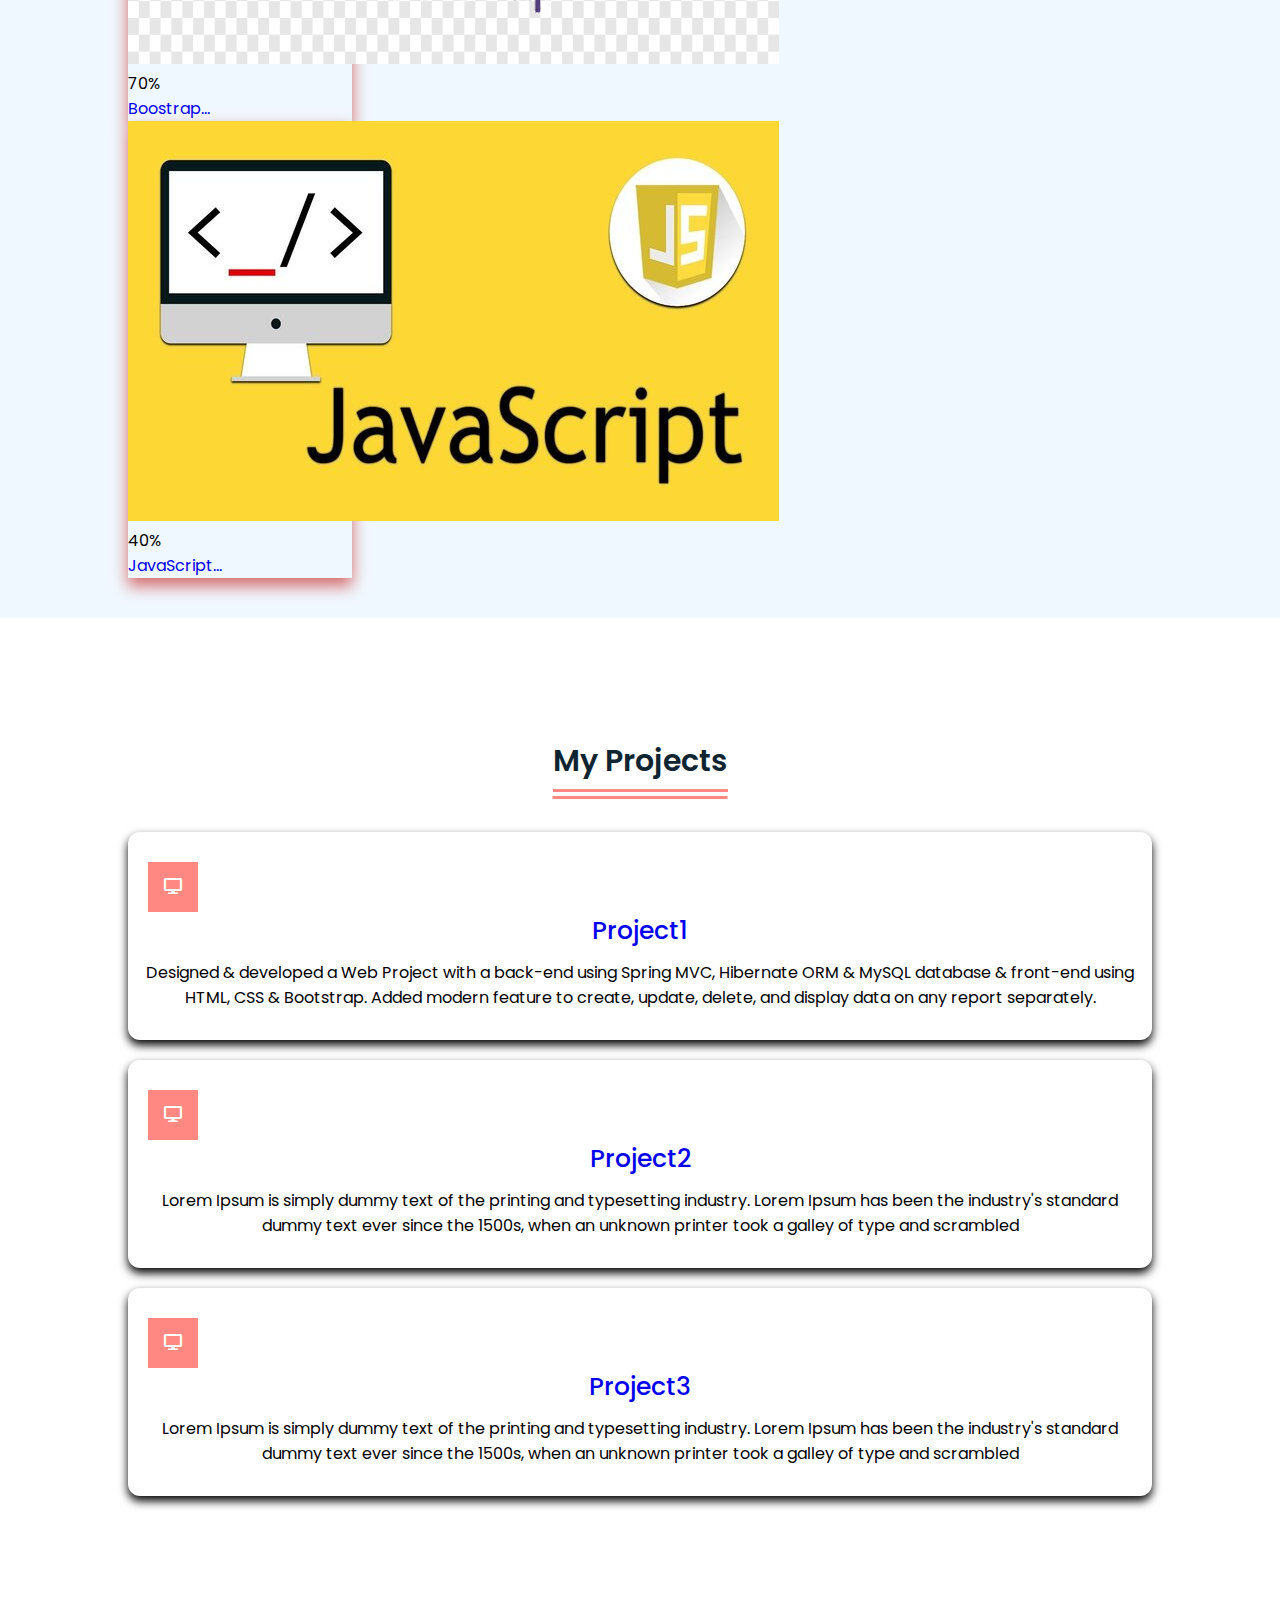
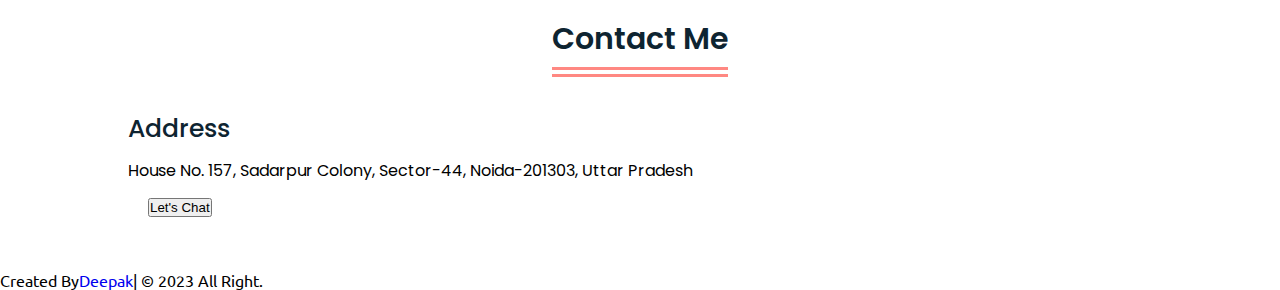
==== commit 2c076e22: "Update index.html" ====
--- a/index.html
+++ b/index.html
@@ -31,6 +31,7 @@
     <script>
       $(document).ready(function() {
         // Update the current date and time every second
+        // Comment
         setInterval(updateDateTime, 1000);
       });
   
--- a/css/style.css
+++ b/css/style.css
@@ -16,6 +16,9 @@
   body{
     font-family: 'Ubuntu', sans-serif;
   }
+<<<<<<< HEAD
+ 
+=======
   /* custom Scroll bar CSS */
   ::-webkit-scrollbar{
     width: 10px;
@@ -32,6 +35,7 @@
   ::-webkit-scrollbar-thumb:hover{
     background: var --primary-color;
   }
+>>>>>>> development
   /* navbar styling ...................................................*/
   nav{
     position: fixed;
@@ -42,7 +46,7 @@
   }
   nav.sticky{
     background:var(--primary-color);
-    padding:13px 0;
+    padding:12px 0;
 
   }
   nav .navbar{
@@ -54,17 +58,21 @@
   }
   nav .navbar .logo{
     font-weight: 500;
-    font-size: 35px;
+    font-size: 30px;
     color: var(--primary-color);
+<<<<<<< HEAD
+=======
     
+>>>>>>> development
   }
   nav.sticky .navbar .logo{
     color: var(--white-color);
   }
   nav .navbar .menu{
     display: flex;
-    position: relative;
+    /* position: relative; */
     color: var(--black-color);
+    
 
   }
   nav .navbar .menu li{
@@ -74,7 +82,7 @@
   }
   nav .navbar .menu a{
     font-size: 18px;
-    font-weight: 500;
+    font-weight: 400;
     color: var(--black-color);
     padding: 6px 0;
     transition: all 0.4s ease;
@@ -105,9 +113,9 @@
   nav.sticky .media-icons a{
     color: blue;
   }
+
   /* side navigation Menu button CSS */
-  nav .menu-btn,
-  .navbar .menu .cancle-btn{
+  nav .menu-btn{
     position: absolute;
     color: var(--white-color);
     right: 30px;
@@ -290,8 +298,30 @@
   background: var(--primary-color);
   color: var(--white-color);
 }
-
-
+<<<<<<< HEAD
+.skills-details .boxes{
+  width: 45%;
+  display: flex;
+  flex-wrap: wrap;
+  justify-content: space-between;
+}
+.skills-details .box{
+  width: calc(100% - 20px);
+  margin: 20px 0;
+}
+.skills-details .boxes .topic{
+  font-size: 20px;
+  color: #5d0d09;
+  font-weight: 700;
+}
+/* .skills-details .boxes .per{
+  font-size: 40px;
+  color: #ff8882;
+} */
+=======
+
+
+>>>>>>> development
 /* My Project CSS .............................*/
 .projects .boxes{
   display: flex;
@@ -333,6 +363,16 @@
   transition: all 0.4s ease;
 }
 
+<<<<<<< HEAD
+
+.overflow-scroll{
+  height: 150px;
+  /* width: calc(100% / 2 -20%); */
+  /* width: 600px; */
+  box-shadow: 0 5px 10px rgb(102, 167, 102);
+  /* margin-right: 1px; */
+  
+=======
 /* content css ***************************************/
 
 
@@ -340,6 +380,7 @@
   height: 150px;
   box-shadow: 0 5px 10px rgb(174, 122, 48);
 
+>>>>>>> development
 }
 
 /* Contact CSS ..................................*/
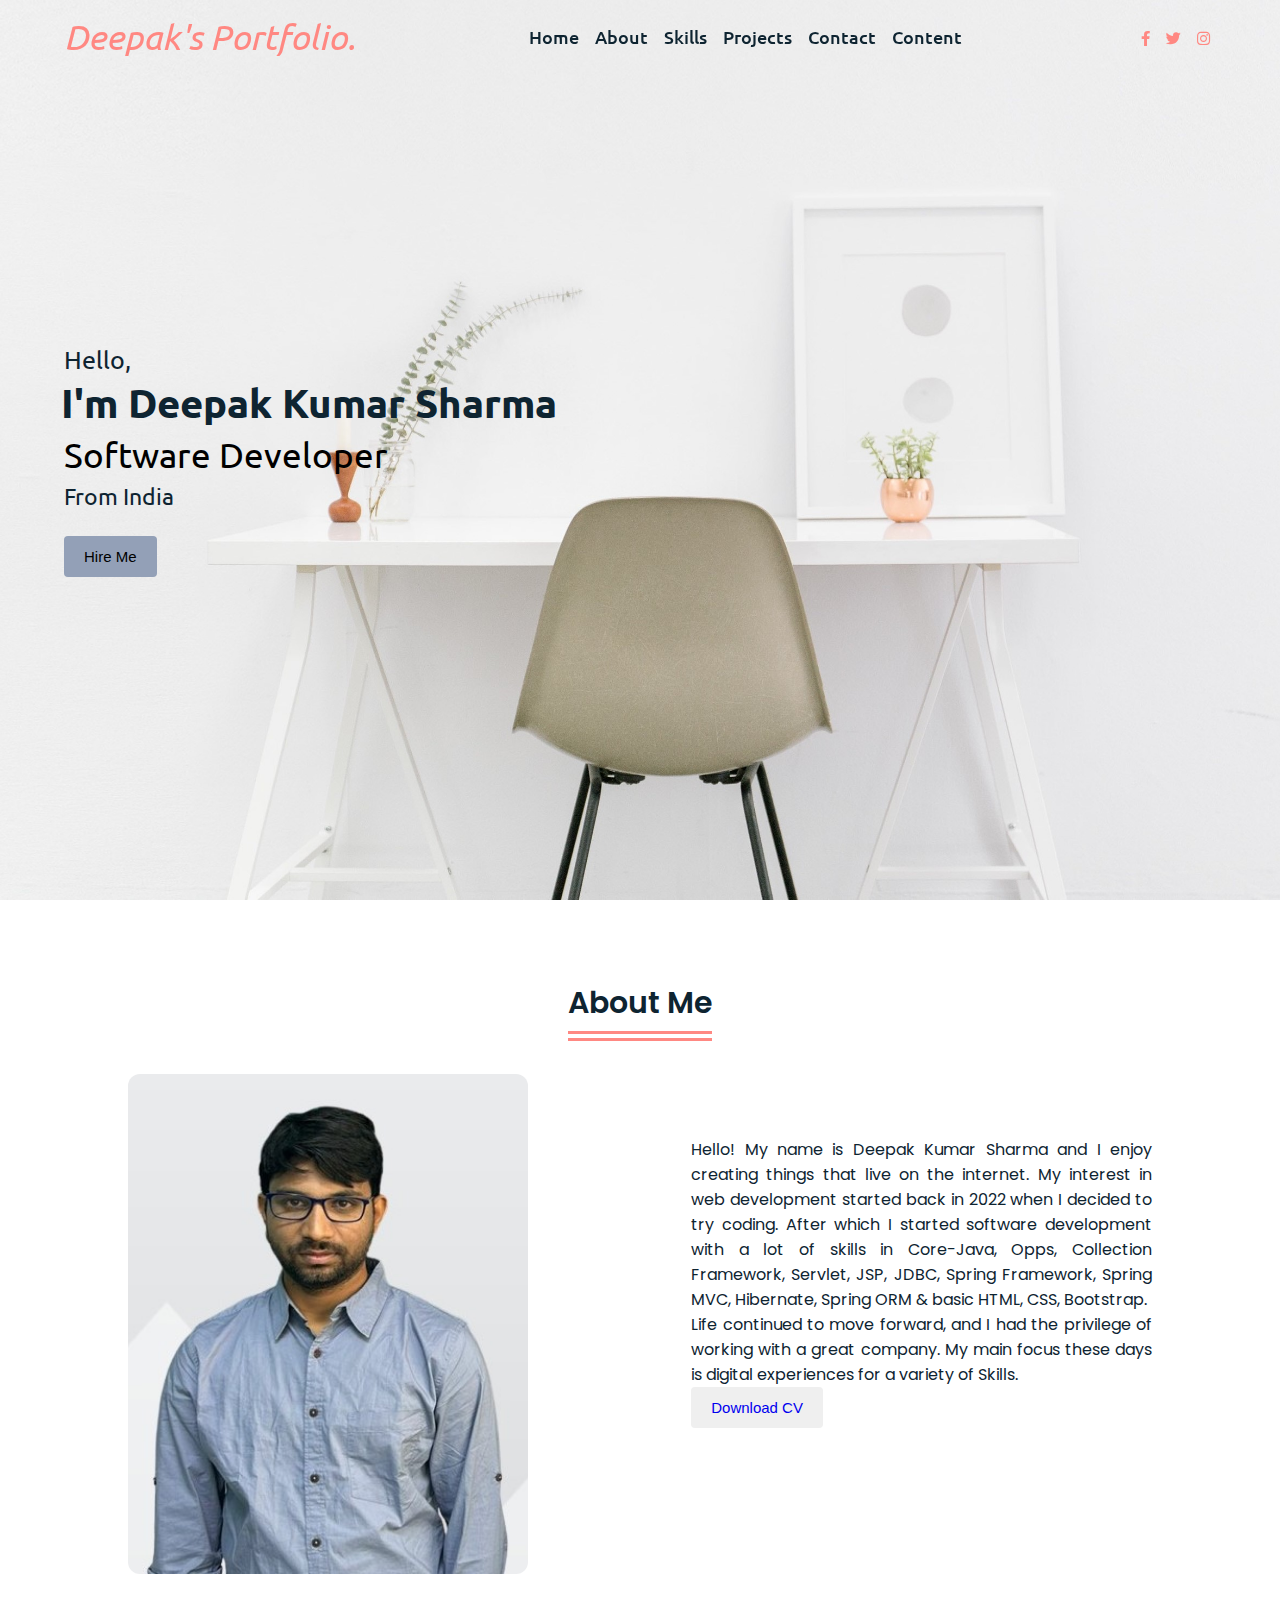
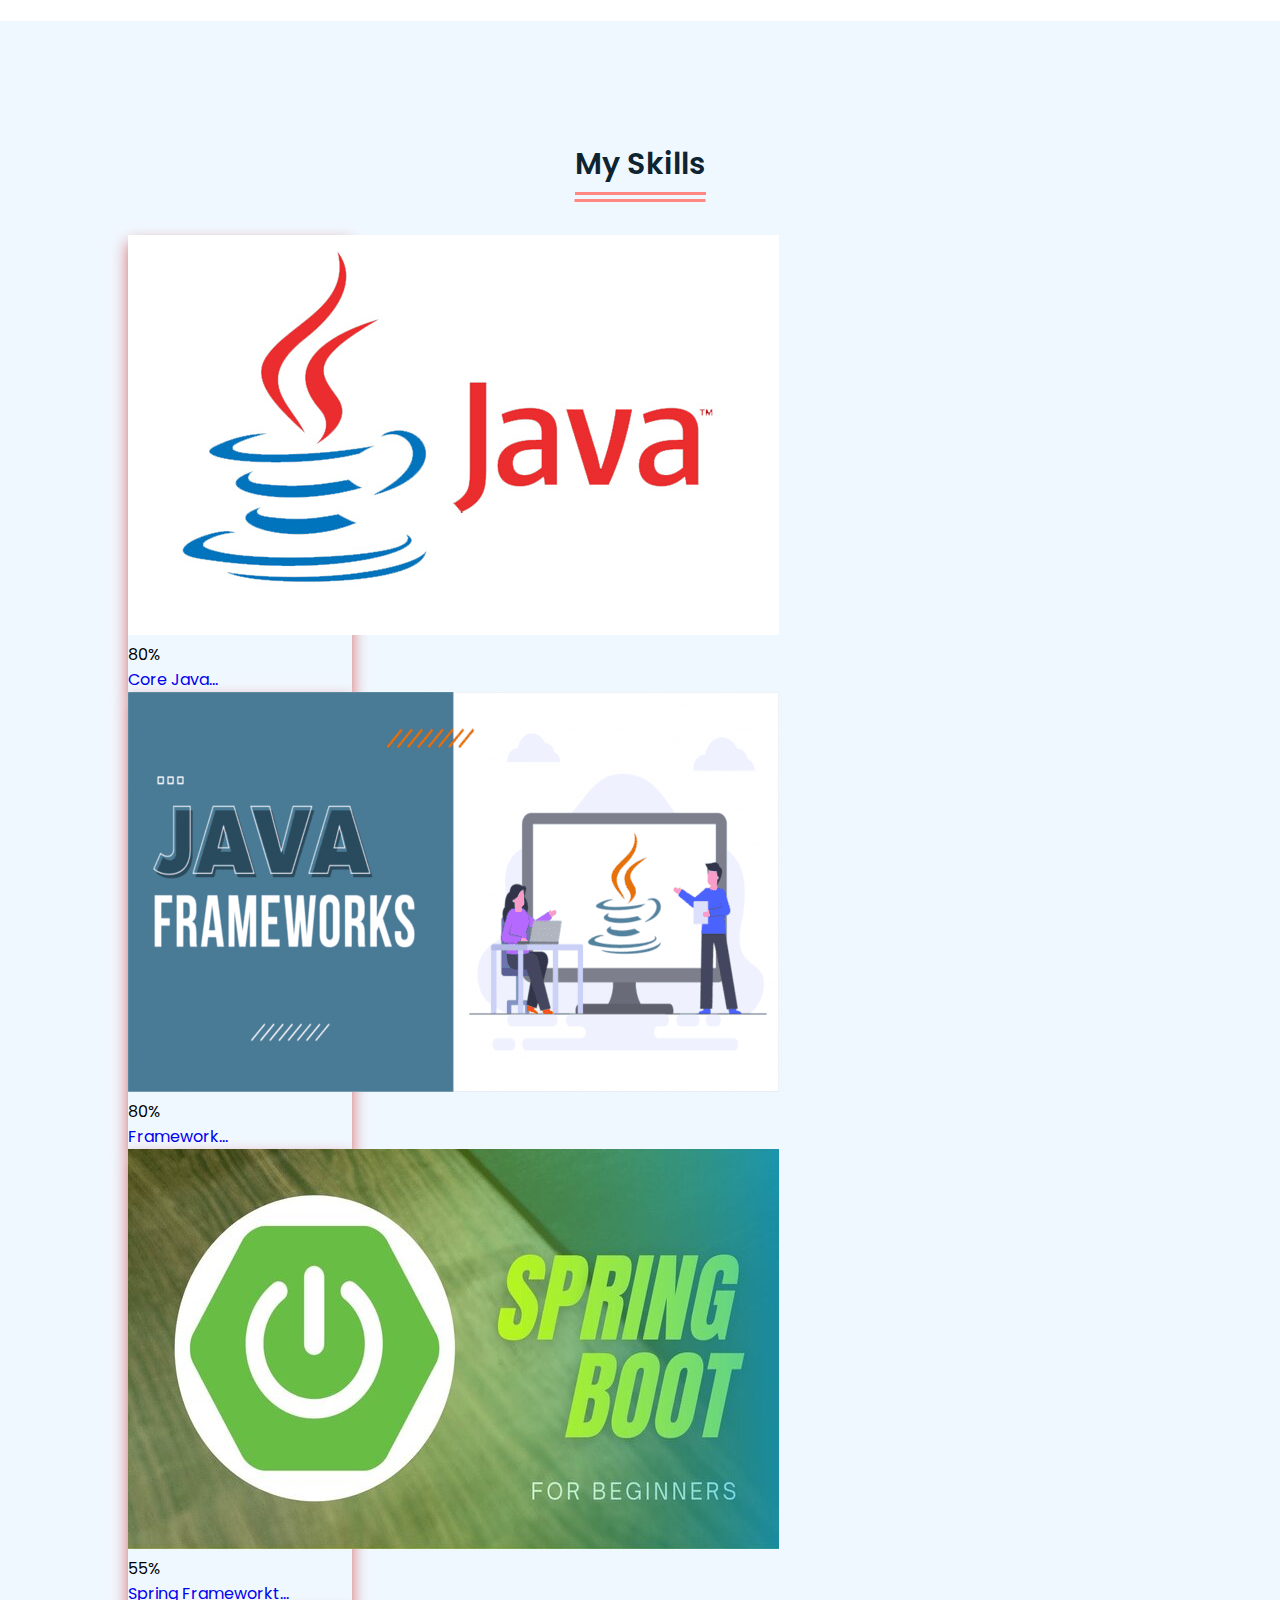
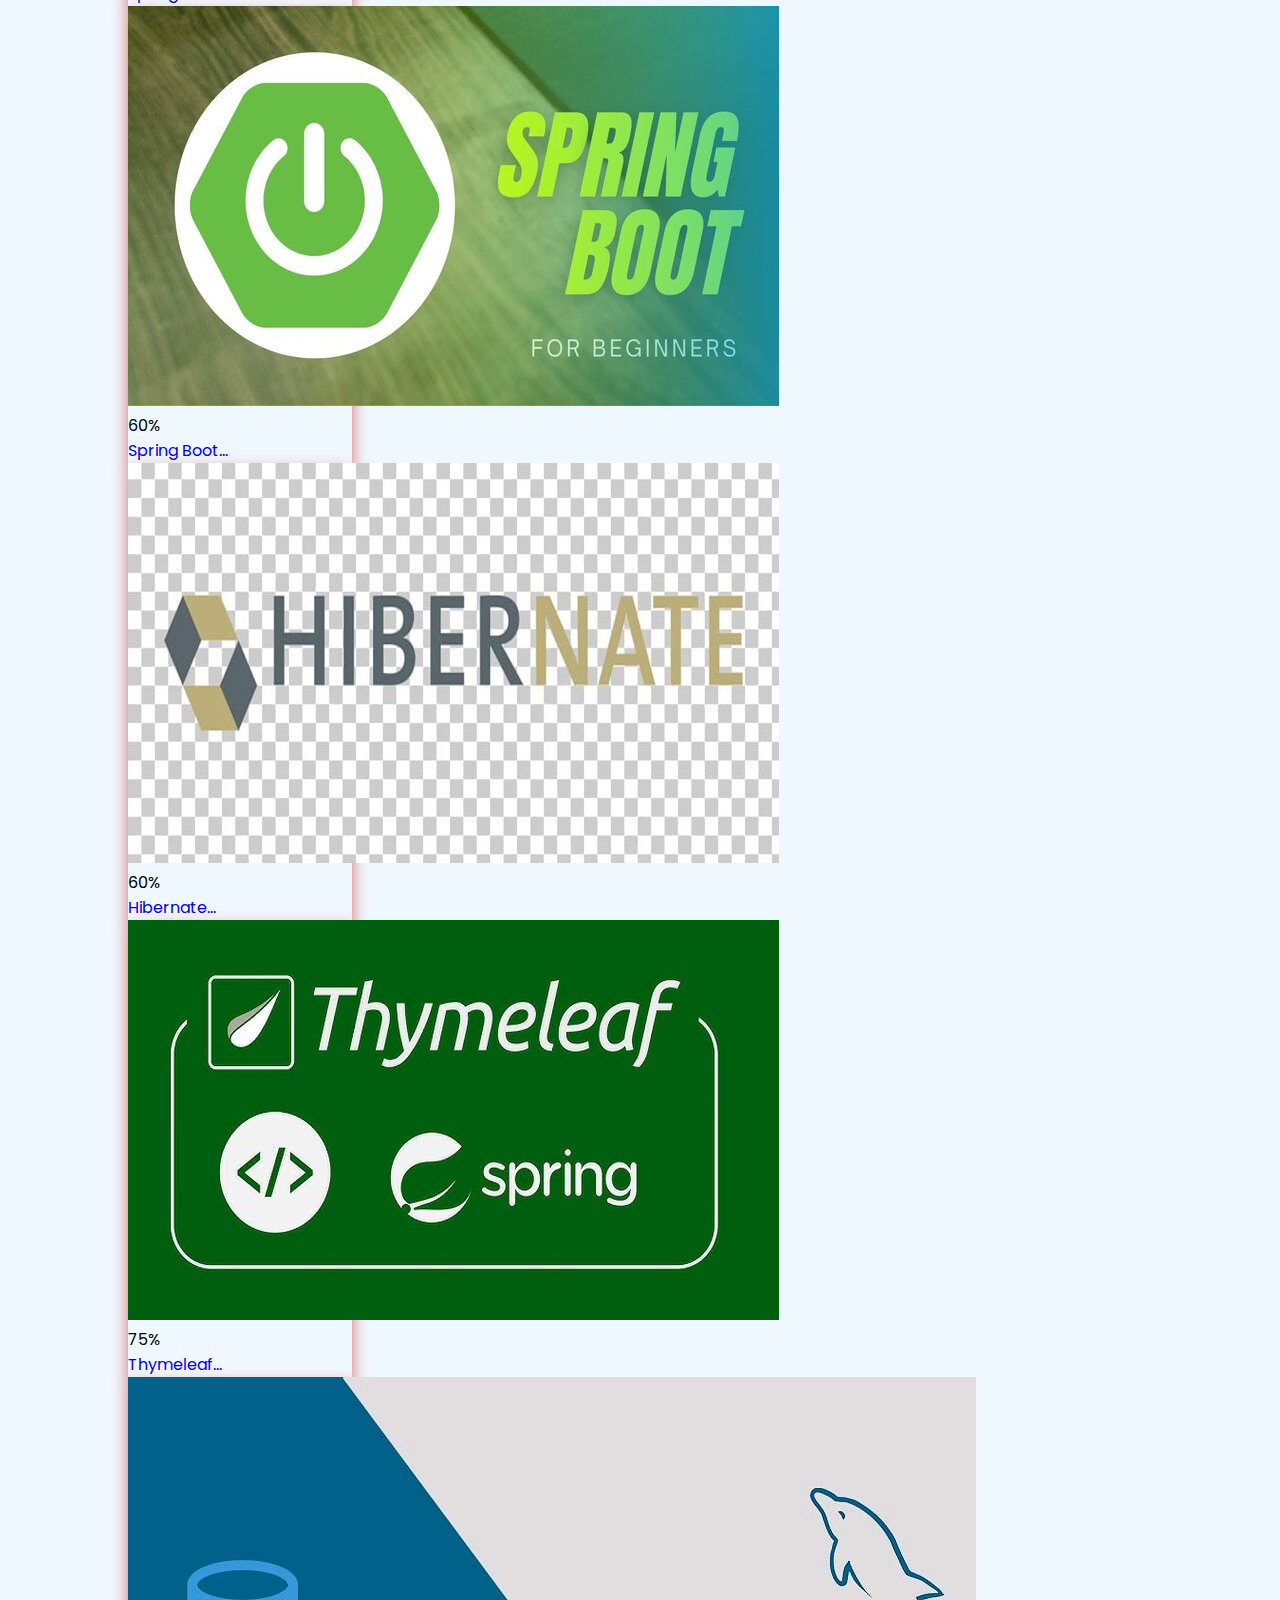
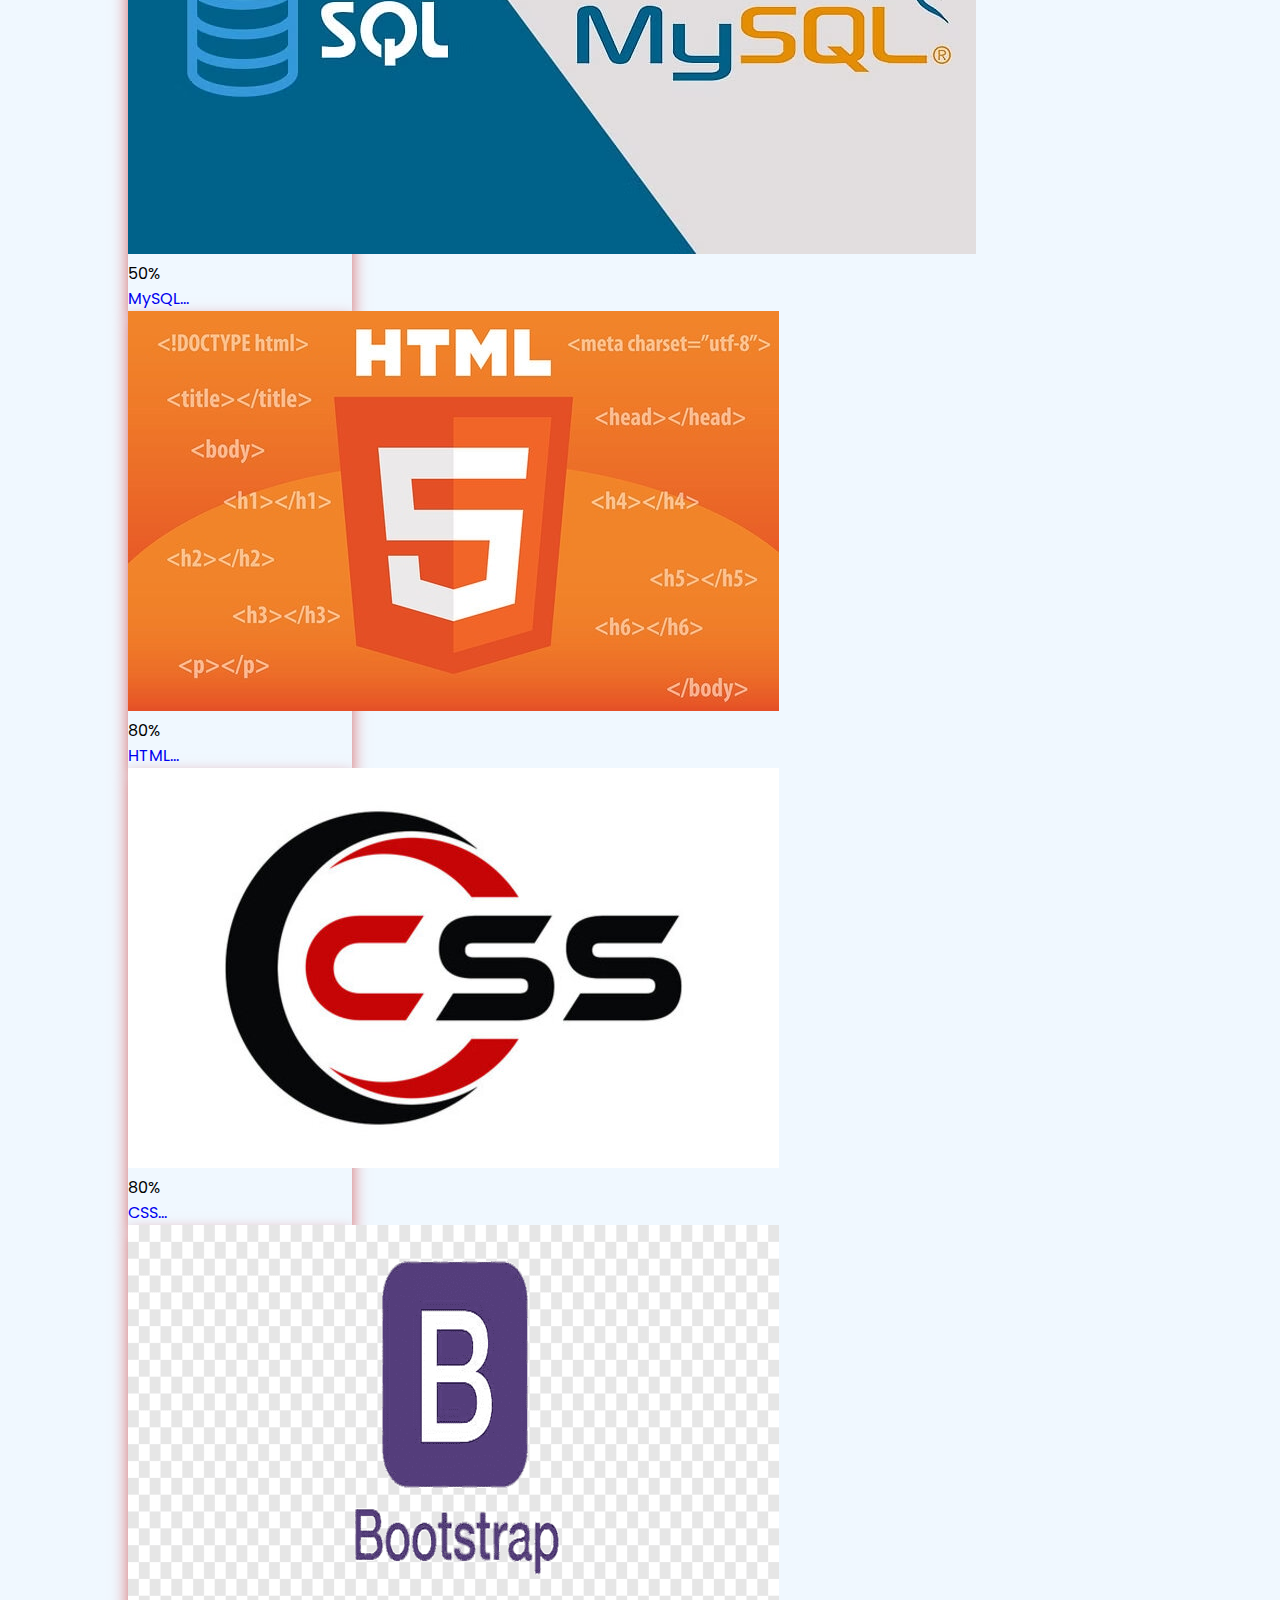
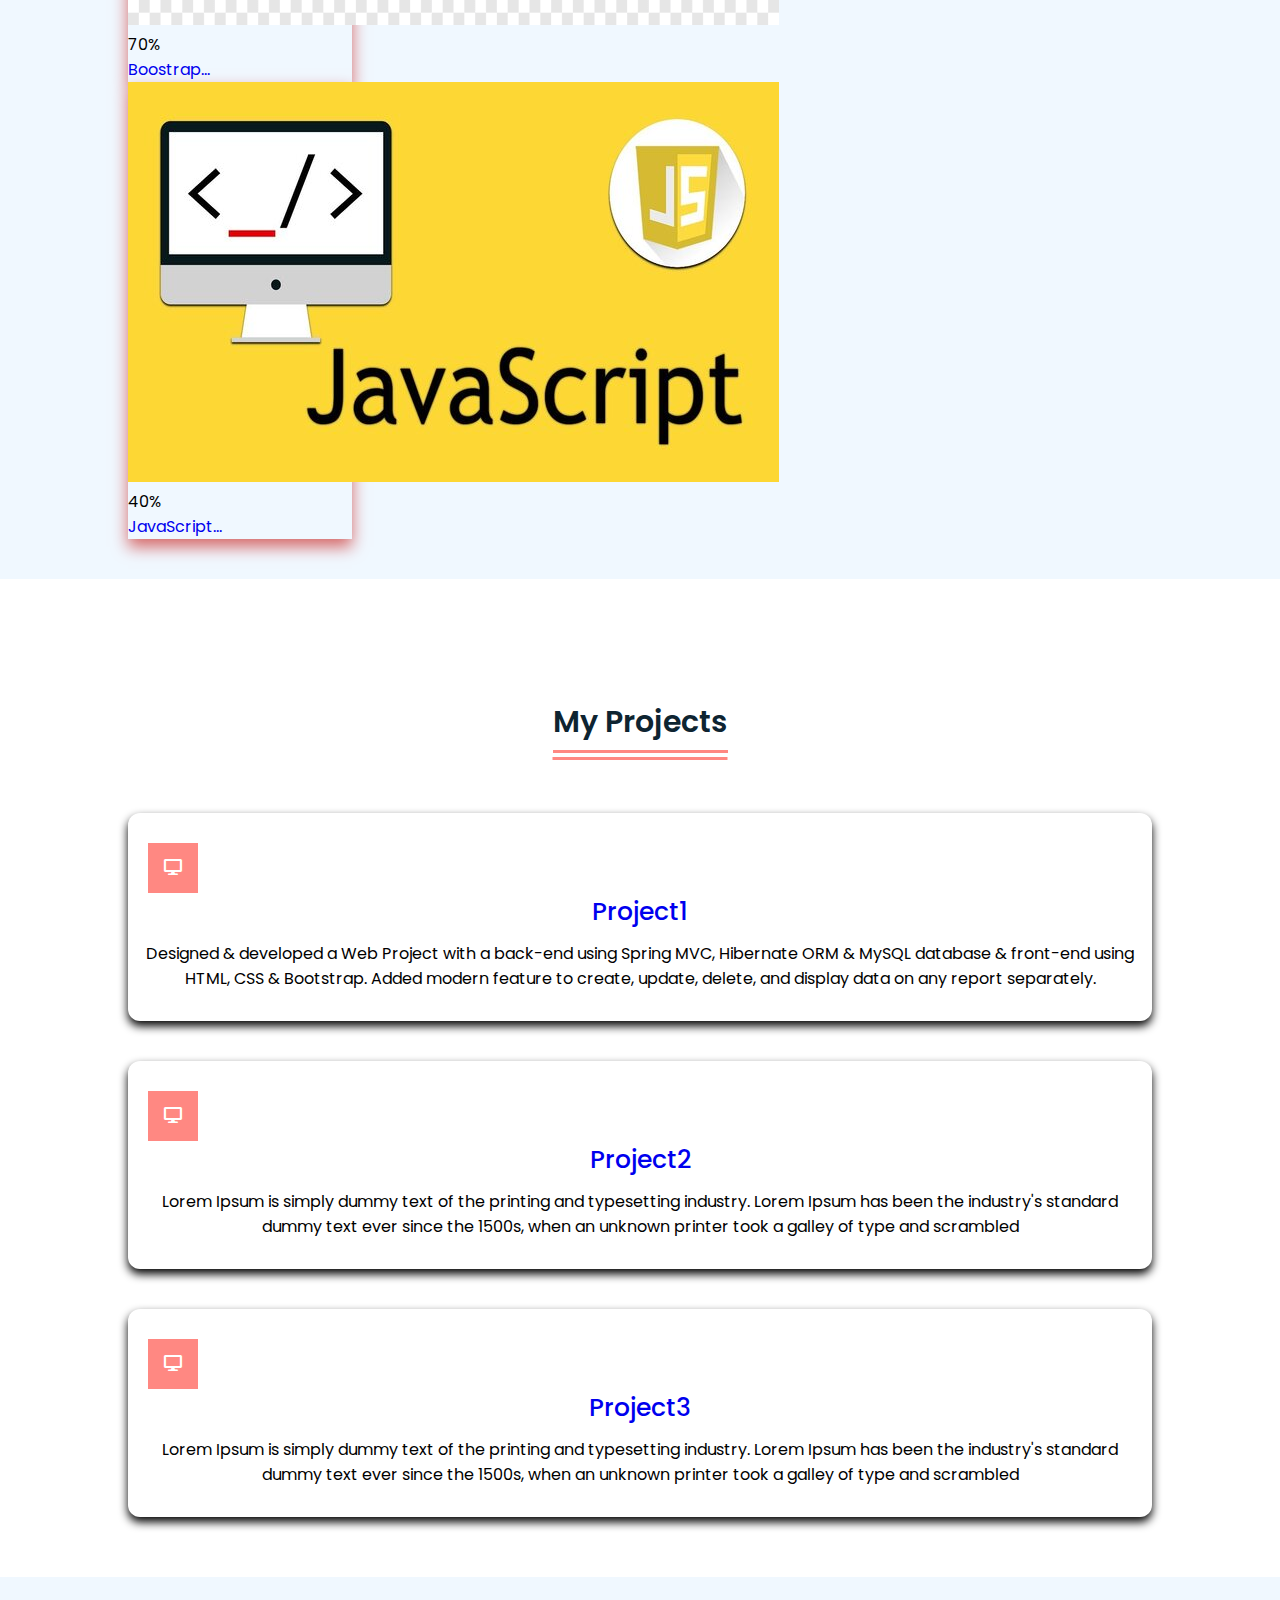
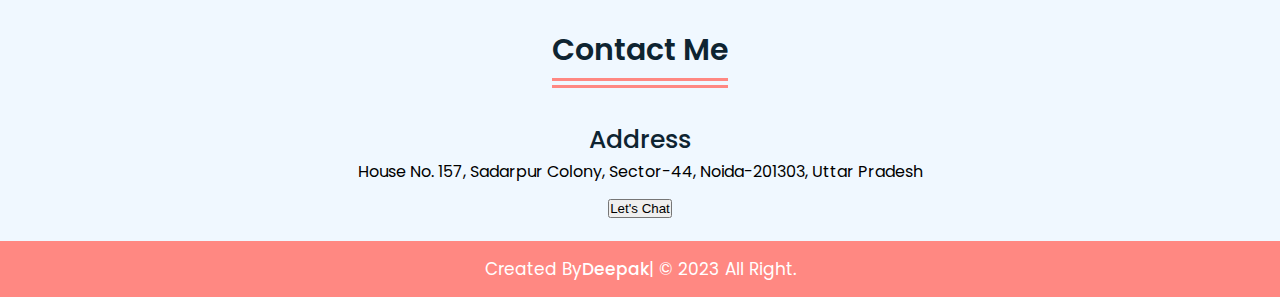
==== commit 18c7e578: "Updation" ====
--- a/index.html
+++ b/index.html
@@ -26,12 +26,11 @@
   <div class="navbar">
     <!-- <div id="datetime"></div> -->
 
-    <p id="currentDateTime"></p>
+    <!-- <p id="currentDateTime"></p> -->
 
     <script>
       $(document).ready(function() {
         // Update the current date and time every second
-        // Comment
         setInterval(updateDateTime, 1000);
       });
   
@@ -47,21 +46,23 @@
     <div class="logo"><em>Deepak's Portfolio.</em></div>
 
         <ul class="menu">
-          <li><a href="#home">Home</a></li>&nbsp;&nbsp;&nbsp;&nbsp;
-          <li><a href="#about">About</a></li>&nbsp;&nbsp;&nbsp;&nbsp;
-          <li><a href="#skills">Skills</a></li>&nbsp;&nbsp;&nbsp;&nbsp;
-          <li><a href="#projects">Projects</a></li>&nbsp;&nbsp;&nbsp;&nbsp;
-          <li><a href="#contact">Contact</a></li>&nbsp;&nbsp;&nbsp;&nbsp;
+          <li><a href="#home">Home</a></li>
+          <li><a href="#about">About</a></li>
+          <li><a href="#skills">Skills</a></li>
+          <li><a href="#projects">Projects</a></li>
+          <li><a href="#contact">Contact</a></li>
           <li><a href="content.html">Content</a></li>
         </ul>
-        <div class="media-icons">
-          <a href="https://www.facebook.com/deepak.kumarsharma.98622" target="_blank"><i class="fab fa-facebook-f"></i></a>
+        
+        <div class="media-icons d-flex">
+          <p id="currentDateTime"></p>
+          <a href="https://www.facebook.com/deepak.kumarsharma.98622" target="_blank"><i class="fab fa-facebook-f ms-2"></i></a>
           <a href="#"><i class="fab fa-twitter"></i></a>
           <a href="#"><i class="fab fa-instagram"></i></a>
         </div>
       </div>
       <div class="menu-btn">
-        <i class="fas fa-bars"></i>
+        <i class="fas fa-bars">Menu</i>
       </div>
 
 <!-- sidebar start -->
@@ -115,7 +116,7 @@
             Hello! My name is Deepak Kumar Sharma and I enjoy creating things that live on the internet. My interest in web development started back in 2022 when I decided to try coding. After which I started software development with a lot of skills in Core-Java, Opps, Collection Framework, Servlet, JSP, JDBC, Spring Framework, Spring MVC, Hibernate, Spring ORM & basic HTML, CSS, Bootstrap.<br>
             Life continued to move forward, and I had the privilege of working with a great company. My main focus these days is digital experiences for a variety of Skills.
             <div>
-            <button  class="button"><a href="/images/Deepak_CV...pdf" download="Deepak_CV">Download Latest CV</a></button>
+            <button  class="button"><a href="/images/Deepak_Sharma_Resume.pdf" download="Deepak_CV">Download CV</a></button>
           </div>
         </div>
       </div>
@@ -280,35 +281,41 @@
   
  <!-- My Project Start -->
 
- <section class="projects" id="projects">
-    <div class="content">
-      <div class="title"><span>My Projects</span></div>
-      <div class="boxes">
-        <div class="box">
-          <div class="icon">
-            <i class="fas fa-desktop"></i>
-          </div>
-          <div class="topic"><a href="http://localhost:9494/productcrudapp/" target="_blank">Project1</a></div>
-          <p>Designed & developed a Web Project with a back-end using Spring MVC, Hibernate ORM & MySQL database & front-end using HTML, CSS & Bootstrap.
-            Added modern feature to create, update, delete, and display data on any report separately.</p>
-        </div>
-        <div class="box">
-          <div class="icon">
-            <i class="fas fa-desktop"></i>
-          </div>
-          <div class="topic"><a href="#">Project2</a></div>
-          <p>Lorem Ipsum is simply dummy text of the printing and typesetting industry. Lorem Ipsum has been the industry's standard dummy text ever since the 1500s, when an unknown printer took a galley of type and scrambled</p>
-        </div>
-        <div class="box">
-          <div class="icon">
-            <i class="fas fa-desktop"></i>
-          </div>
-          <div class="topic"><a href="#">Project3</a></div>
-          <p>Lorem Ipsum is simply dummy text of the printing and typesetting industry. Lorem Ipsum has been the industry's standard dummy text ever since the 1500s, when an unknown printer took a galley of type and scrambled</p>
-        </div>
-      </div>
-    </div>
- </section>
+ <div class="container">
+  <div class="row">
+    <div class="col">
+      <section class="projects" id="projects">
+        <div class="content">
+          <div class="title"><span>My Projects</span></div>
+          <div class="boxes">
+            <div class="box">
+              <div class="icon mt-5">
+                <i class="fas fa-desktop"></i>
+              </div>
+              <div class="topic"><a href="http://localhost:9494/productcrudapp/" target="_blank">Project1</a></div>
+              <p>Designed & developed a Web Project with a back-end using Spring MVC, Hibernate ORM & MySQL database & front-end using HTML, CSS & Bootstrap.
+                Added modern feature to create, update, delete, and display data on any report separately.</p>
+            </div>
+            <div class="box">
+              <div class="icon">
+                <i class="fas fa-desktop"></i>
+              </div>
+              <div class="topic"><a href="#">Project2</a></div>
+              <p>Lorem Ipsum is simply dummy text of the printing and typesetting industry. Lorem Ipsum has been the industry's standard dummy text ever since the 1500s, when an unknown printer took a galley of type and scrambled</p>
+            </div>
+            <div class="box">
+              <div class="icon">
+                <i class="fas fa-desktop"></i>
+              </div>
+              <div class="topic"><a href="#">Project3</a></div>
+              <p>Lorem Ipsum is simply dummy text of the printing and typesetting industry. Lorem Ipsum has been the industry's standard dummy text ever since the 1500s, when an unknown printer took a galley of type and scrambled</p>
+            </div>
+          </div>
+        </div>
+     </section>
+    </div>
+  </div>
+ </div>
 
 
  
--- a/css/style.css
+++ b/css/style.css
@@ -16,9 +16,6 @@
   body{
     font-family: 'Ubuntu', sans-serif;
   }
-<<<<<<< HEAD
- 
-=======
   /* custom Scroll bar CSS */
   ::-webkit-scrollbar{
     width: 10px;
@@ -35,7 +32,6 @@
   ::-webkit-scrollbar-thumb:hover{
     background: var --primary-color;
   }
->>>>>>> development
   /* navbar styling ...................................................*/
   nav{
     position: fixed;
@@ -46,7 +42,7 @@
   }
   nav.sticky{
     background:var(--primary-color);
-    padding:12px 0;
+    padding:13px 0;
 
   }
   nav .navbar{
@@ -58,21 +54,17 @@
   }
   nav .navbar .logo{
     font-weight: 500;
-    font-size: 30px;
+    font-size: 35px;
     color: var(--primary-color);
-<<<<<<< HEAD
-=======
     
->>>>>>> development
   }
   nav.sticky .navbar .logo{
     color: var(--white-color);
   }
   nav .navbar .menu{
     display: flex;
-    /* position: relative; */
+    position: relative;
     color: var(--black-color);
-    
 
   }
   nav .navbar .menu li{
@@ -82,7 +74,7 @@
   }
   nav .navbar .menu a{
     font-size: 18px;
-    font-weight: 400;
+    font-weight: 500;
     color: var(--black-color);
     padding: 6px 0;
     transition: all 0.4s ease;
@@ -100,22 +92,24 @@
   }
   .navbar .media-icons a{
     color: var(--primary-color);
-    font-size: 18px;
+    font-size: 15px;
     margin: 0 6px;
     
+    
   }
   .navbar .media-icons a:hover{
     color: blue;
-    font-size: 18px;
+    font-size: 15px;
     margin: 0 6px;
+    
   
   }
   nav.sticky .media-icons a{
     color: blue;
   }
-
   /* side navigation Menu button CSS */
-  nav .menu-btn{
+  nav .menu-btn,
+  .navbar .menu .cancle-btn{
     position: absolute;
     color: var(--white-color);
     right: 30px;
@@ -298,30 +292,8 @@
   background: var(--primary-color);
   color: var(--white-color);
 }
-<<<<<<< HEAD
-.skills-details .boxes{
-  width: 45%;
-  display: flex;
-  flex-wrap: wrap;
-  justify-content: space-between;
-}
-.skills-details .box{
-  width: calc(100% - 20px);
-  margin: 20px 0;
-}
-.skills-details .boxes .topic{
-  font-size: 20px;
-  color: #5d0d09;
-  font-weight: 700;
-}
-/* .skills-details .boxes .per{
-  font-size: 40px;
-  color: #ff8882;
-} */
-=======
-
-
->>>>>>> development
+
+
 /* My Project CSS .............................*/
 .projects .boxes{
   display: flex;
@@ -363,16 +335,6 @@
   transition: all 0.4s ease;
 }
 
-<<<<<<< HEAD
-
-.overflow-scroll{
-  height: 150px;
-  /* width: calc(100% / 2 -20%); */
-  /* width: 600px; */
-  box-shadow: 0 5px 10px rgb(102, 167, 102);
-  /* margin-right: 1px; */
-  
-=======
 /* content css ***************************************/
 
 
@@ -380,7 +342,6 @@
   height: 150px;
   box-shadow: 0 5px 10px rgb(174, 122, 48);
 
->>>>>>> development
 }
 
 /* Contact CSS ..................................*/
@@ -632,3 +593,4 @@
 } */
 
 /* sidebar CSS end */
+
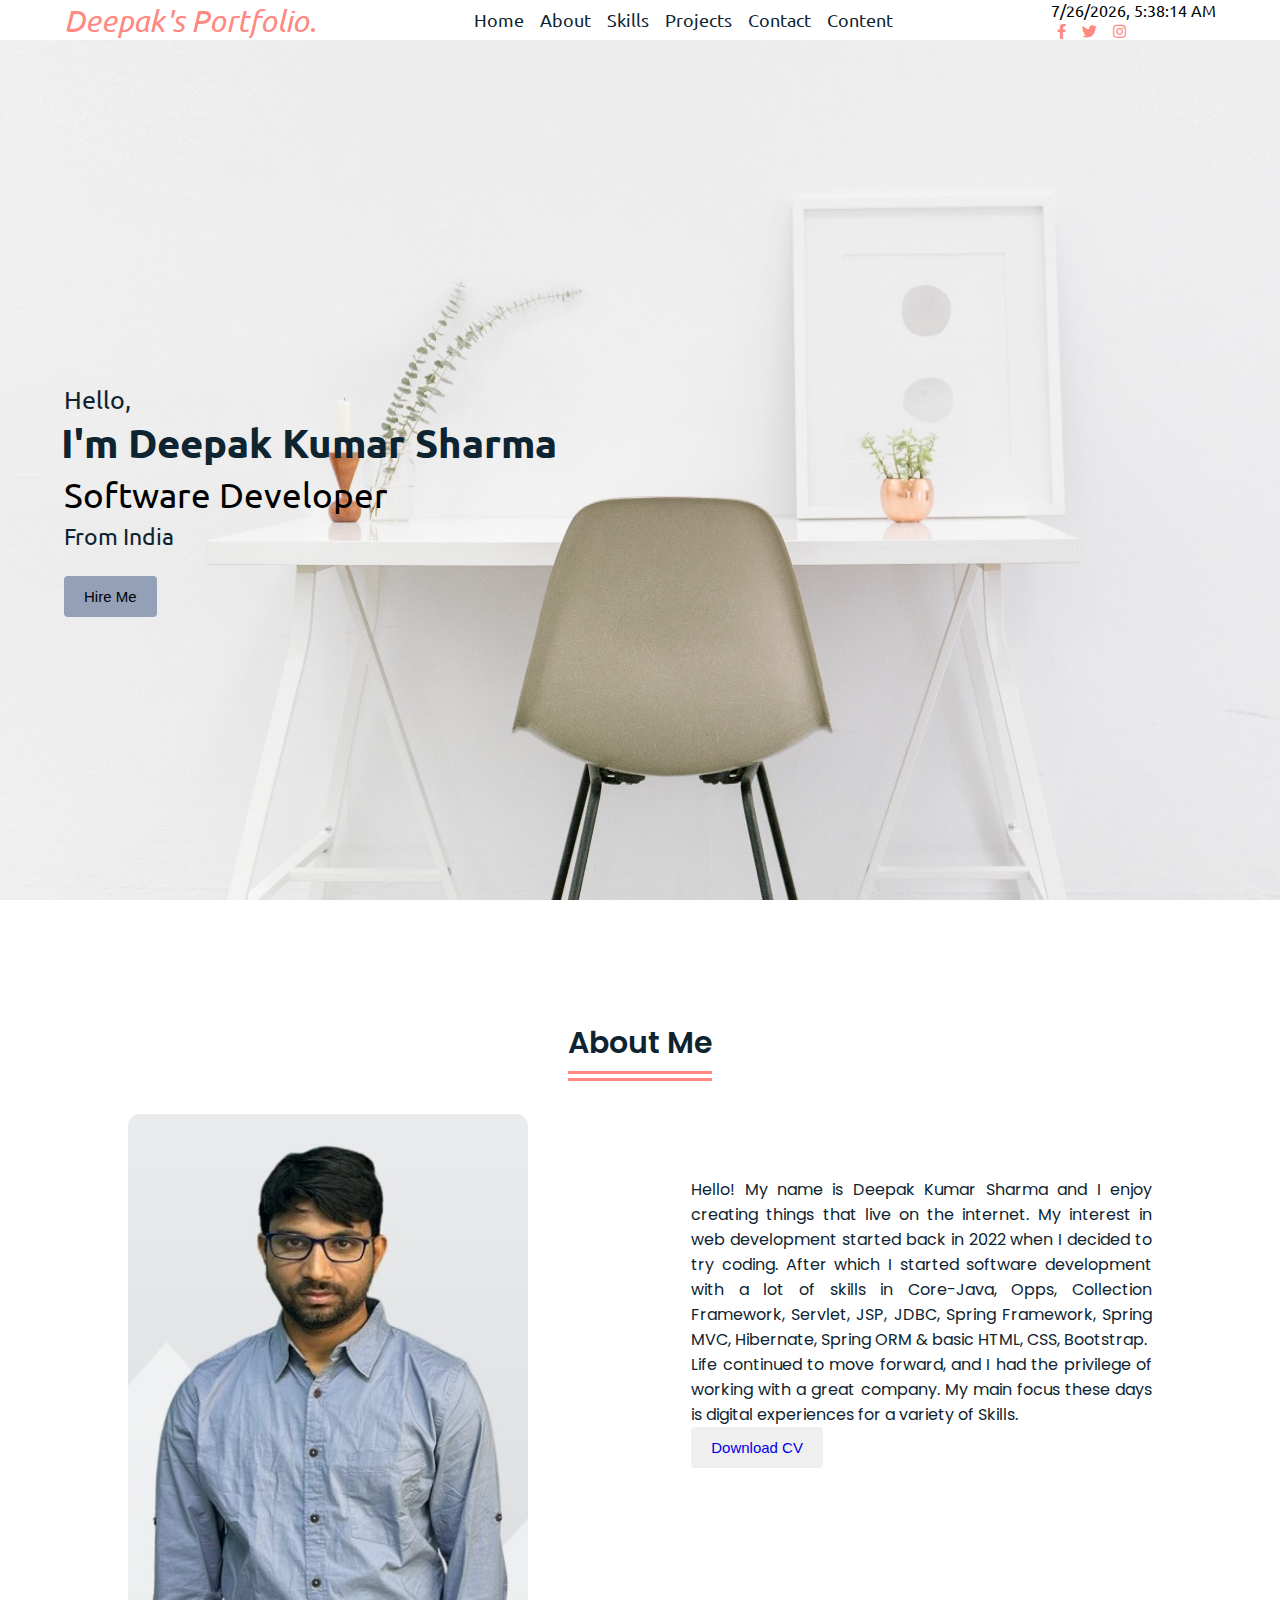
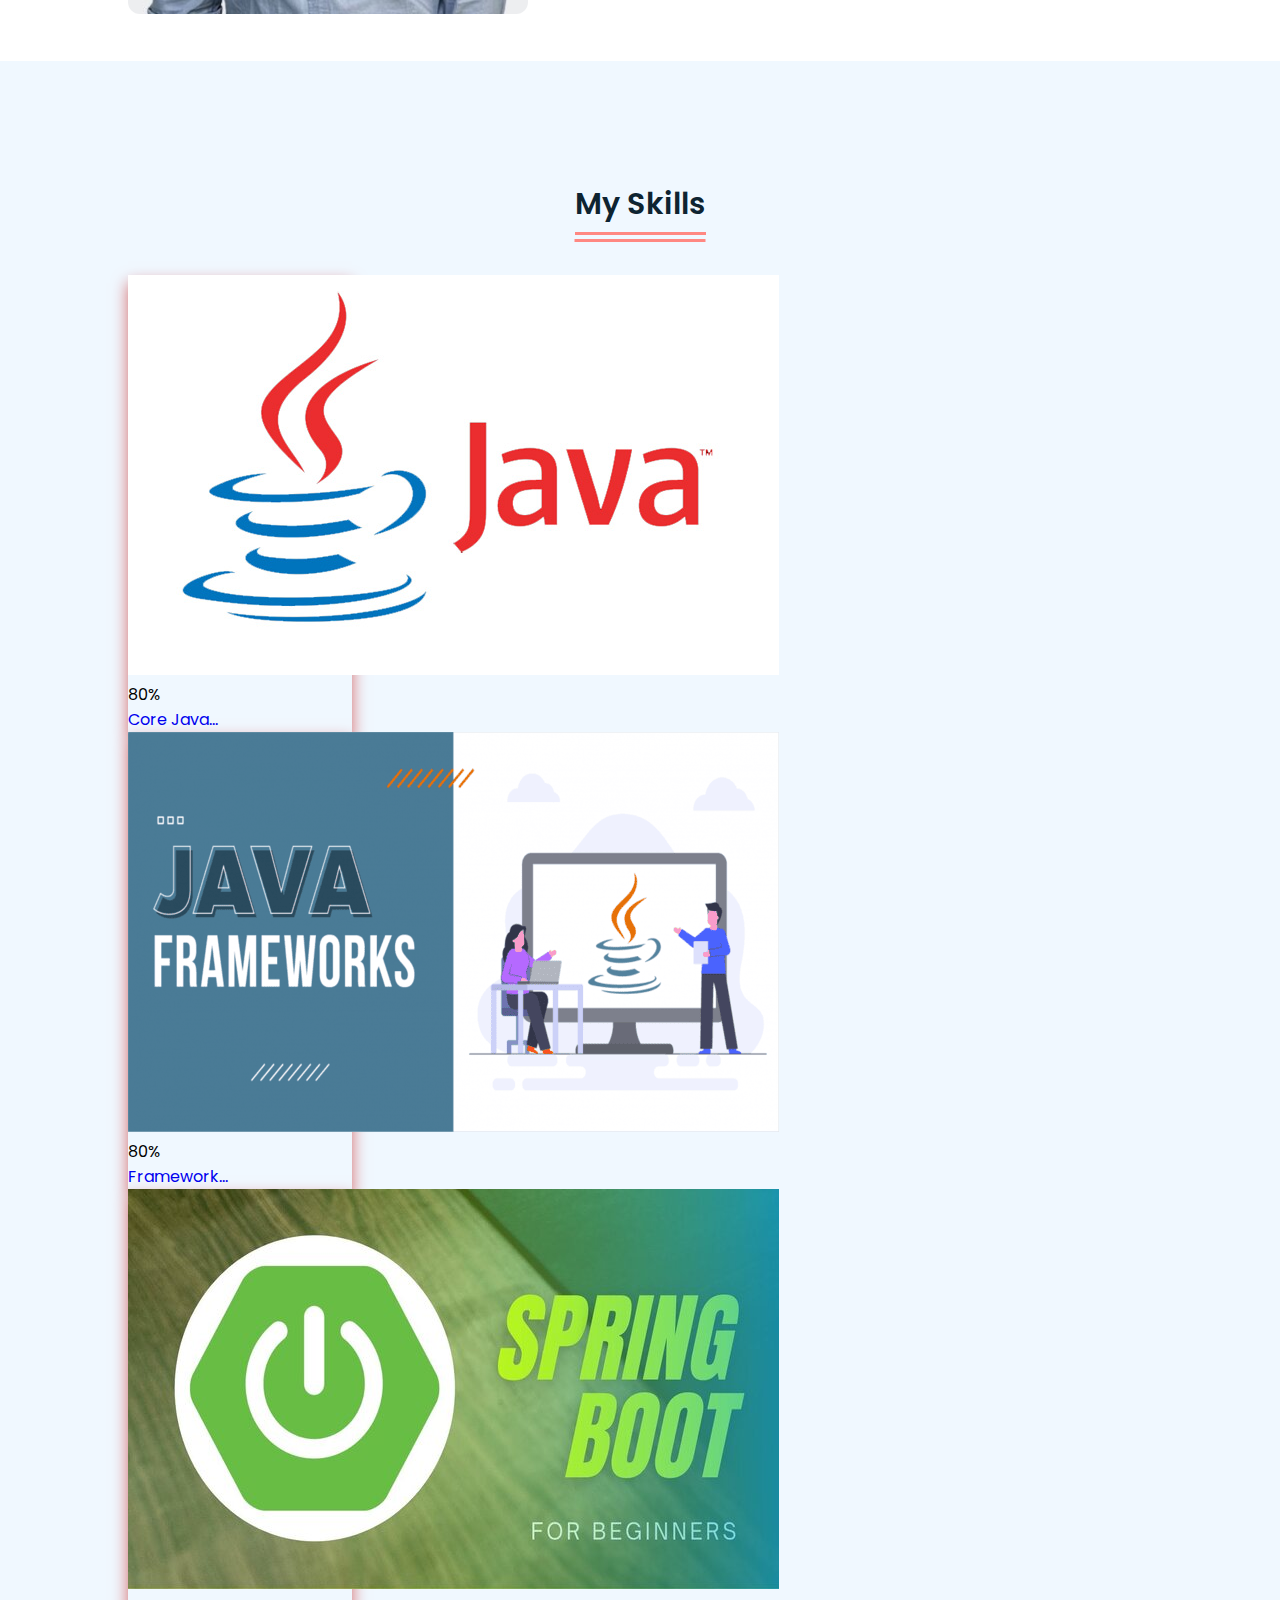
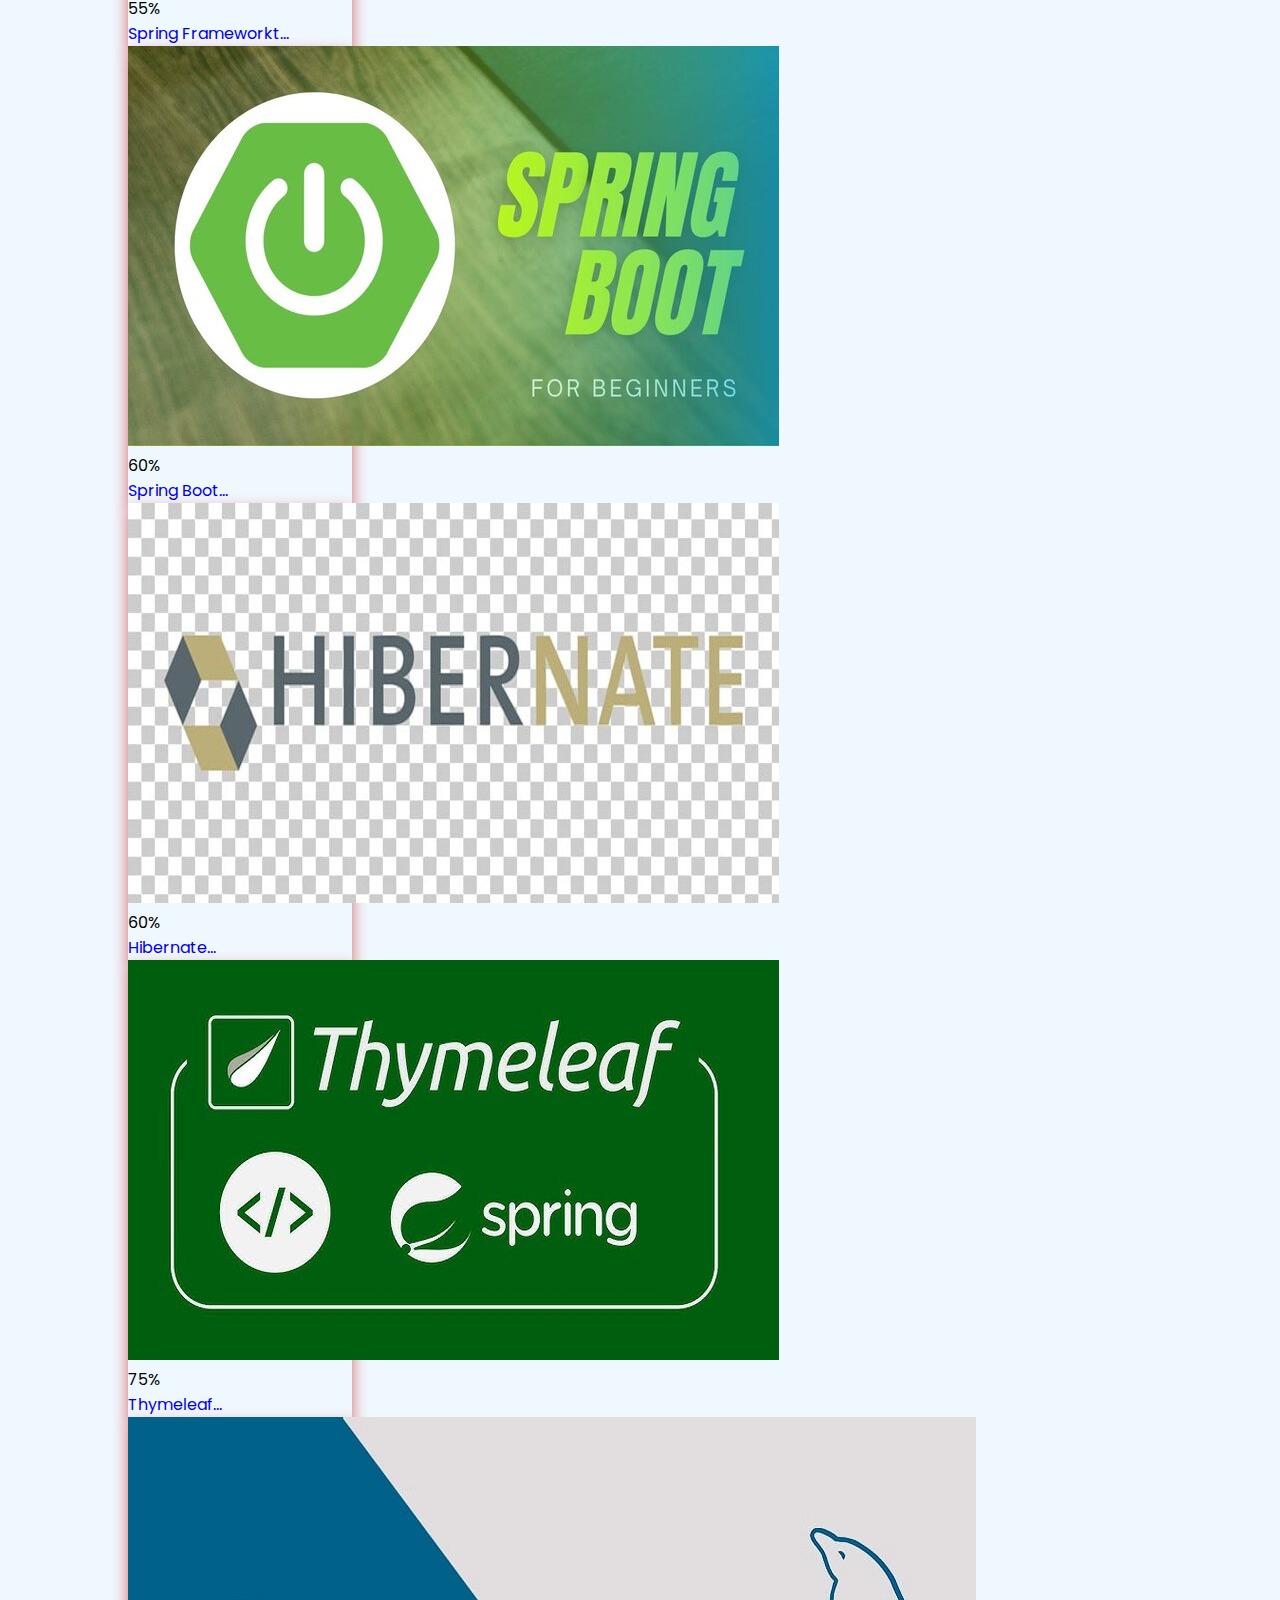
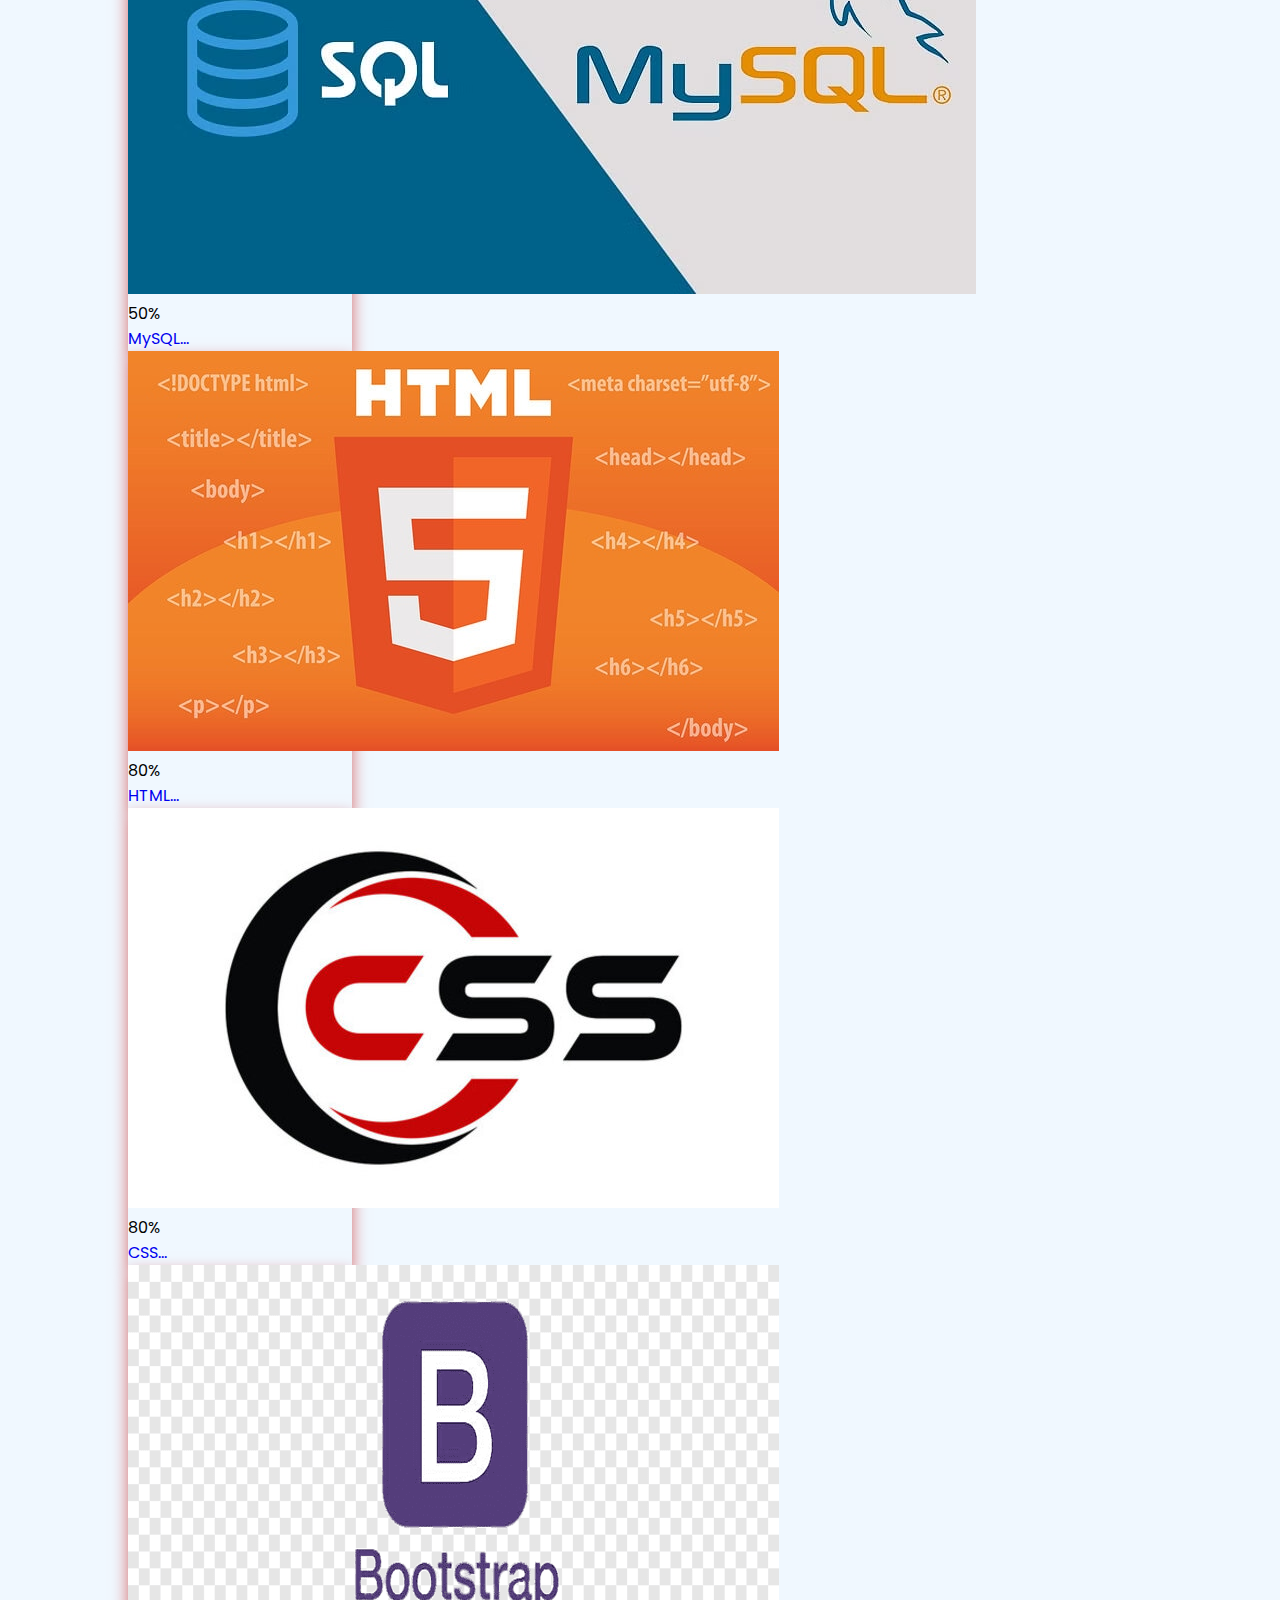
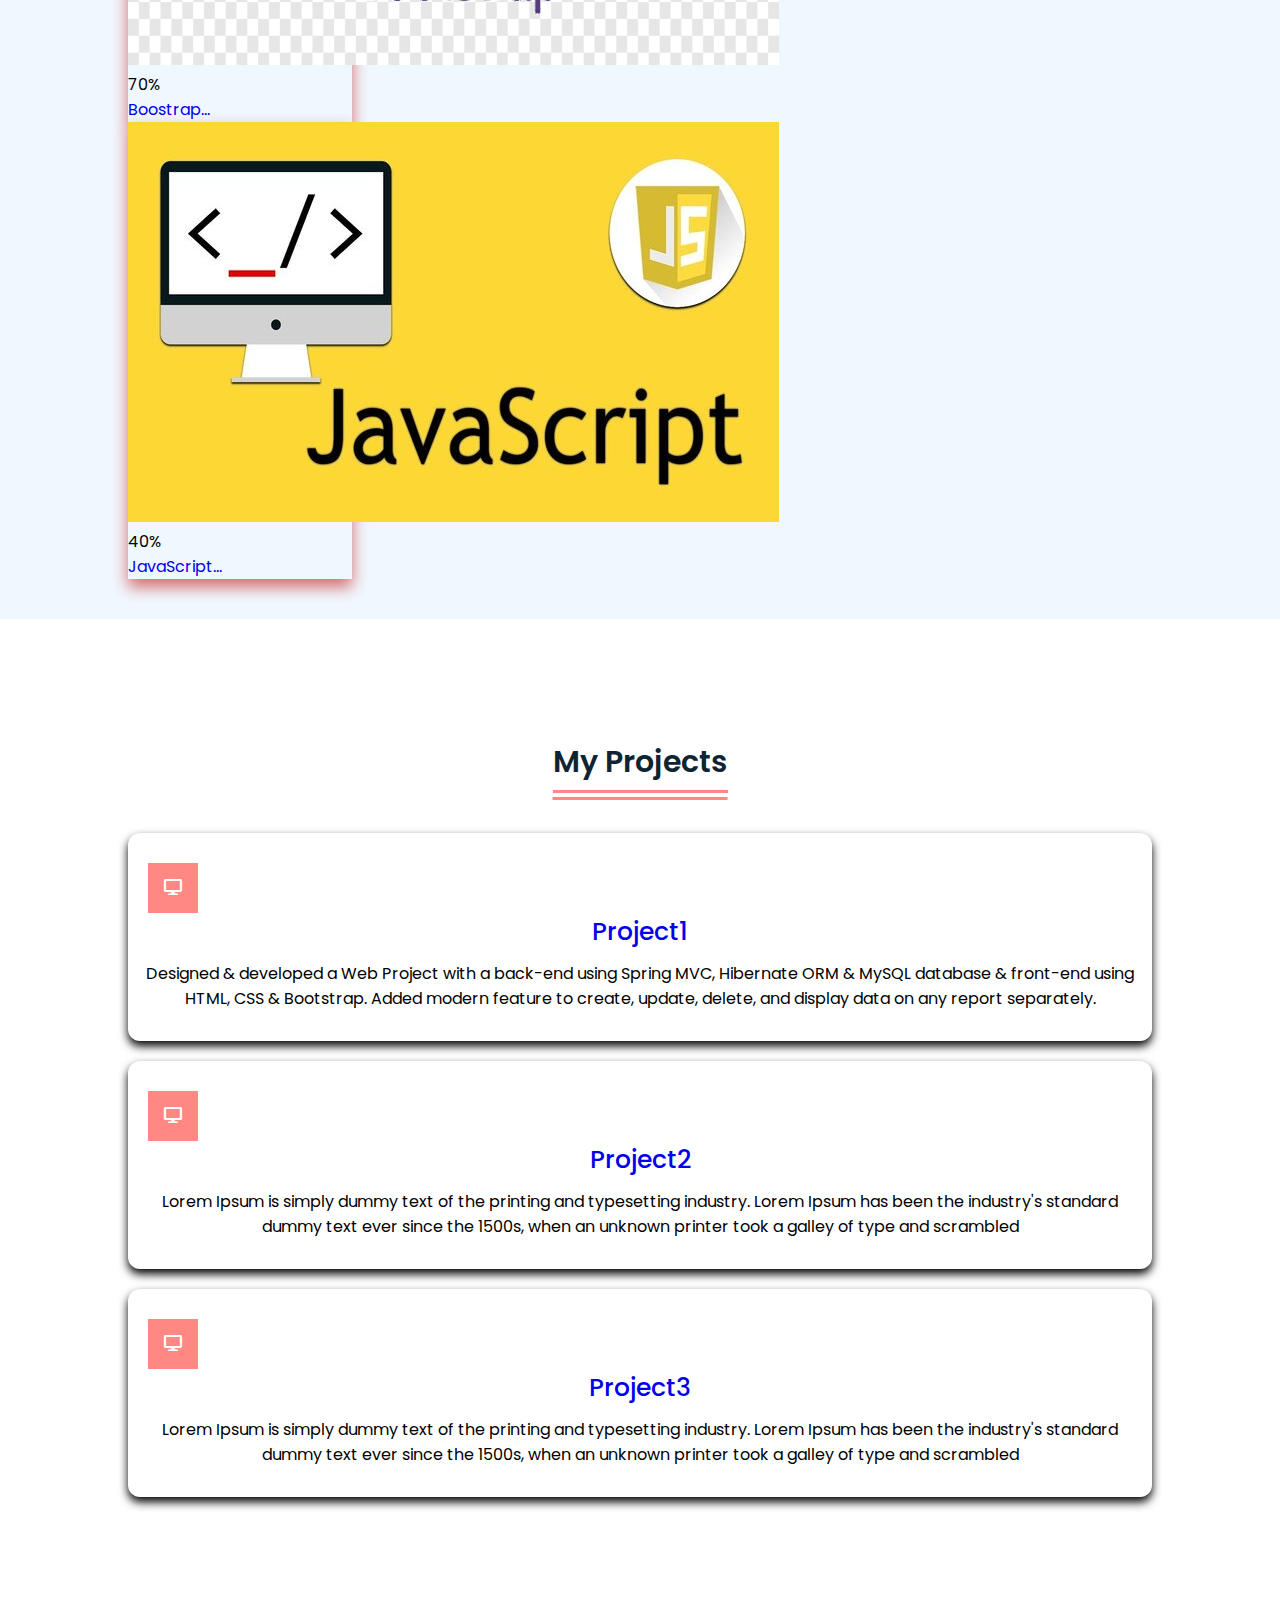
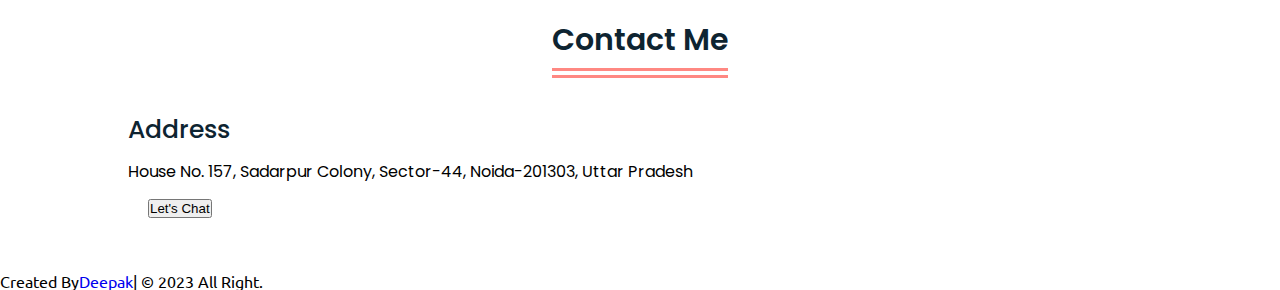
==== commit 9023613c: "Merge branch 'development'" ====
--- a/index.html
+++ b/index.html
@@ -31,6 +31,7 @@
     <script>
       $(document).ready(function() {
         // Update the current date and time every second
+        // Comment
         setInterval(updateDateTime, 1000);
       });
   
--- a/css/style.css
+++ b/css/style.css
@@ -16,6 +16,9 @@
   body{
     font-family: 'Ubuntu', sans-serif;
   }
+<<<<<<< HEAD
+ 
+=======
   /* custom Scroll bar CSS */
   ::-webkit-scrollbar{
     width: 10px;
@@ -32,6 +35,7 @@
   ::-webkit-scrollbar-thumb:hover{
     background: var --primary-color;
   }
+>>>>>>> development
   /* navbar styling ...................................................*/
   nav{
     position: fixed;
@@ -42,7 +46,7 @@
   }
   nav.sticky{
     background:var(--primary-color);
-    padding:13px 0;
+    padding:12px 0;
 
   }
   nav .navbar{
@@ -54,17 +58,21 @@
   }
   nav .navbar .logo{
     font-weight: 500;
-    font-size: 35px;
+    font-size: 30px;
     color: var(--primary-color);
+<<<<<<< HEAD
+=======
     
+>>>>>>> development
   }
   nav.sticky .navbar .logo{
     color: var(--white-color);
   }
   nav .navbar .menu{
     display: flex;
-    position: relative;
+    /* position: relative; */
     color: var(--black-color);
+    
 
   }
   nav .navbar .menu li{
@@ -74,7 +82,7 @@
   }
   nav .navbar .menu a{
     font-size: 18px;
-    font-weight: 500;
+    font-weight: 400;
     color: var(--black-color);
     padding: 6px 0;
     transition: all 0.4s ease;
@@ -107,9 +115,9 @@
   nav.sticky .media-icons a{
     color: blue;
   }
+
   /* side navigation Menu button CSS */
-  nav .menu-btn,
-  .navbar .menu .cancle-btn{
+  nav .menu-btn{
     position: absolute;
     color: var(--white-color);
     right: 30px;
@@ -292,8 +300,30 @@
   background: var(--primary-color);
   color: var(--white-color);
 }
-
-
+<<<<<<< HEAD
+.skills-details .boxes{
+  width: 45%;
+  display: flex;
+  flex-wrap: wrap;
+  justify-content: space-between;
+}
+.skills-details .box{
+  width: calc(100% - 20px);
+  margin: 20px 0;
+}
+.skills-details .boxes .topic{
+  font-size: 20px;
+  color: #5d0d09;
+  font-weight: 700;
+}
+/* .skills-details .boxes .per{
+  font-size: 40px;
+  color: #ff8882;
+} */
+=======
+
+
+>>>>>>> development
 /* My Project CSS .............................*/
 .projects .boxes{
   display: flex;
@@ -335,6 +365,16 @@
   transition: all 0.4s ease;
 }
 
+<<<<<<< HEAD
+
+.overflow-scroll{
+  height: 150px;
+  /* width: calc(100% / 2 -20%); */
+  /* width: 600px; */
+  box-shadow: 0 5px 10px rgb(102, 167, 102);
+  /* margin-right: 1px; */
+  
+=======
 /* content css ***************************************/
 
 
@@ -342,6 +382,7 @@
   height: 150px;
   box-shadow: 0 5px 10px rgb(174, 122, 48);
 
+>>>>>>> development
 }
 
 /* Contact CSS ..................................*/
